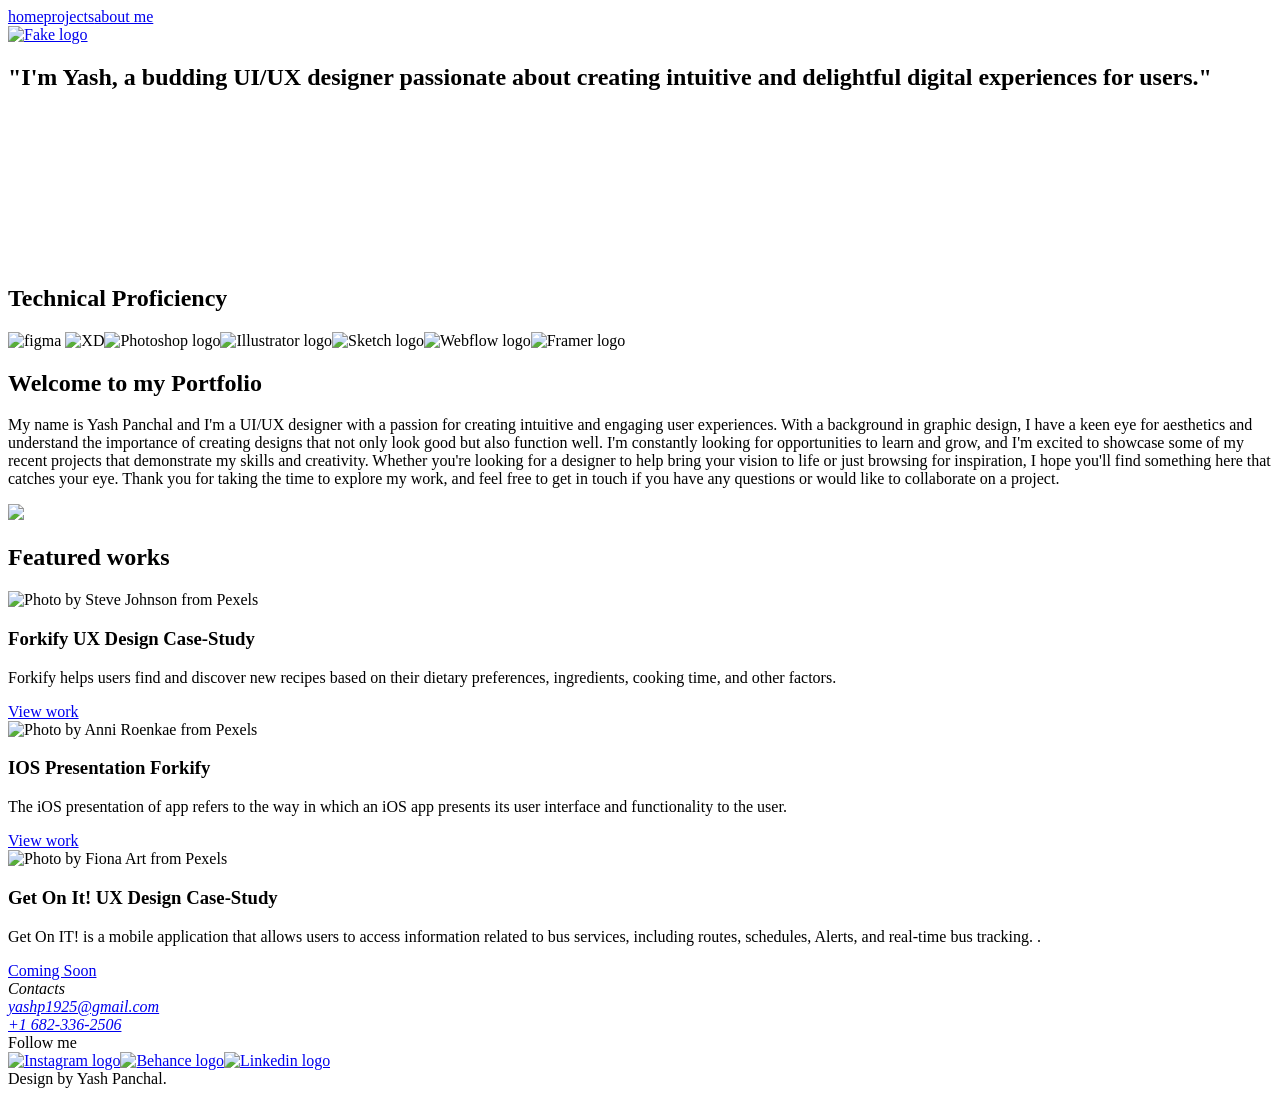
==== index.html @ 915ad36a "updated" ====
<!DOCTYPE html><html data-wf-domain="theartportfolio.webflow.io" data-wf-page="618cebcd965b60d55456a3b7" data-wf-site="618cebcd965b608bbe56a3b6"><head><meta charset="utf-8"/><title>Yash'sPortfolio</title><meta content="A beautiful portfolio to showcase your work." name="description"/><meta content="TheArtPortfolio" property="og:title"/><meta content="A beautiful portfolio to showcase your work." property="og:description"/><meta content="https://assets.website-files.com/618cebcd965b608bbe56a3b6/619002dc7dd18b59f3efe073_TheArtPortfolio%20Webclip%20icon.png" property="og:image"/><meta content="TheArtPortfolio" property="twitter:title"/><meta content="A beautiful portfolio to showcase your work." property="twitter:description"/><meta content="https://assets.website-files.com/618cebcd965b608bbe56a3b6/619002dc7dd18b59f3efe073_TheArtPortfolio%20Webclip%20icon.png" property="twitter:image"/><meta property="og:type" content="website"/><meta content="summary_large_image" name="twitter:card"/><meta content="width=device-width, initial-scale=1" name="viewport"/><meta content="Webflow" name="generator"/><link href="C:\Users\panch\OneDrive\Desktop\TheArtPortfolio_files\theartportfolio.webflow.ef1b4449d.min.css" rel="stylesheet" type="text/css"/><link href="C:\Users\panch\OneDrive\Desktop\TheArtPortfolio_files\css.css" rel="preconnect"/><link href="https://fonts.gstatic.com" rel="preconnect" crossorigin="anonymous"/><script src="C:\Users\panch\OneDrive\Desktop\TheArtPortfolio_files\webfont.js" type="text/javascript"></script><script type="text/javascript">WebFont.load({  google: {    families: ["Inter:regular,700,900"]  }});</script><!--[if lt IE 9]><script src="https://cdnjs.cloudflare.com/ajax/libs/html5shiv/3.7.3/html5shiv.min.js" type="text/javascript"></script><![endif]--><script type="text/javascript">!function(o,c){var n=c.documentElement,t=" w-mod-";n.className+=t+"js",("ontouchstart"in o||o.DocumentTouch&&c instanceof DocumentTouch)&&(n.className+=t+"touch")}(window,document);</script><link href="C:\Users\panch\OneDrive\Desktop\TheArtPortfolio_files\Frame 2.png" rel="shortcut icon" type="image/x-icon"/><link href="C:\Users\panch\OneDrive\Desktop\TheArtPortfolio_files\Frame 2.png" rel="apple-touch-icon"/><style>
/* Lock Scroll */
html.no-scroll {overflow: hidden;}
</style></head><body><div data-w-id="1401b658-1b00-3bcd-59b0-3ce8ba2105cc" class="page-curtain"></div><nav class="nav-menu"><div class="nav-menu__wrapper"><div class="container w-container"><div class="nav-menu__content-wrapper"><a href="/" aria-current="page" class="nav-link w-button w--current">home</a><a href="/projects" class="nav-link w-button">projects</a><a href="/about-me" class="nav-link w-button">about me</a></div></div></div></nav><div class="nav-bar"><div class="nav__wrapper"><div class="container w-container"><div class="nav__content-wrapper"><a href="#" class="brand-link w-inline-block w--current"><img src="C:\Users\panch\OneDrive\Desktop\TheArtPortfolio_files\Frame 2.png" loading="lazy" width="400" alt="Fake logo" class="logo-brand"/></a><div id="menu-button" data-w-id="d9b25657-4f6f-2210-8471-a319bb6406bb" class="nav__menu-button"><div class="menu-button__top-bar"></div><div class="menu-button__bottom-bar"></div></div></div></div></div></div><main class="main__wrapper"><div class="hero__section wf-section"><section class="section__content-wrapper section--hero"><div class="container w-container"><header class="header"><div class="hero__content-wrapper"><h1 class="hero__title">"I'm Yash, a budding UI/UX designer passionate about creating intuitive and delightful digital experiences for users."</h1> <div class="scroll-indicator" data-w-id="b0594fed-9af3-e13b-f8e6-6599a4c2f54c" data-animation-type="lottie" data-src="https://assets.website-files.com/618cebcd965b608bbe56a3b6/618d3b1bb4f0c67fd4f52a6d_lf30_ozbxk766.json" data-loop="1" data-direction="1" data-autoplay="1" data-is-ix2-target="0" data-renderer="svg" data-default-duration="5.166666666666667" data-duration="0"></div><div data-poster-url="https://assets.website-files.com/618cebcd965b608bbe56a3b6/618cf7a7ba6c6f49720b7fef_pexels-mart-production-7565824-poster-00001.jpg" data-video-urls="https://assets.website-files.com/618cebcd965b608bbe56a3b6/618cf7a7ba6c6f49720b7fef_pexels-mart-production-7565824-transcode.mp4,https://assets.website-files.com/618cebcd965b608bbe56a3b6/618cf7a7ba6c6f49720b7fef_pexels-mart-production-7565824-transcode.webm" data-autoplay="true" data-loop="true" data-wf-ignore="true" class="hero__background-video w-background-video w-background-video-atom"><video id="879c288c-c6fd-1bfb-d425-6b4ebc94e578-video" autoplay="" loop="" style="background-image:url(&quot;https://assets.website-files.com/618cebcd965b608bbe56a3b6/618cf7a7ba6c6f49720b7fef_pexels-mart-production-7565824-poster-00001.jpg&quot;)" muted="" playsinline="" data-wf-ignore="true" data-object-fit="cover"><source src="https://assets.website-files.com/618cebcd965b608bbe56a3b6/618cf7a7ba6c6f49720b7fef_pexels-mart-production-7565824-transcode.mp4" data-wf-ignore="true"/><source src="https://assets.website-files.com/618cebcd965b608bbe56a3b6/618cf7a7ba6c6f49720b7fef_pexels-mart-production-7565824-transcode.webm" data-wf-ignore="true"/></video></div></div></header></div></section></div><section class="social-proof__section wf-section"><section class="section__content-wrapper section--social-proof"><div class="container w-container"><div class="social-proof__content-wrapper"><h2 class="social-proof__title">Technical Proficiency</h2><div class="social-proof__logo-wrapper"><img src="C:\Users\panch\OneDrive\Desktop\TheArtPortfolio_files\figma.png" loading="lazy" width="463" sizes="(max-width: 767px) 13vw, (max-width: 991px) 18vw, 13vw" srcset="C:\Users\panch\OneDrive\Desktop\TheArtPortfolio_files\figma.png" alt="figma" class="logo" style="height: 120px;">
<img src="C:\Users\panch\OneDrive\Desktop\TheArtPortfolio_files\xd.png" loading="lazy" alt="XD" class="logo"style="height: 120px;"/><img src="C:\Users\panch\OneDrive\Desktop\TheArtPortfolio_files\photoshop.png" loading="lazy" width="389.5" alt="Photoshop logo" class="logo"style="height: 120px;"/><img src="C:\Users\panch\OneDrive\Desktop\TheArtPortfolio_files\illustrator.png" loading="lazy" width="389.5" alt="Illustrator logo" class="logo"style="height: 120px;"/><img src="C:\Users\panch\OneDrive\Desktop\TheArtPortfolio_files\sketch.png" loading="lazy" width="389.5" alt="Sketch logo" class="logo"style="height: 120px;"/><img src="C:\Users\panch\OneDrive\Desktop\TheArtPortfolio_files\webflow.png" loading="lazy" width="389.5" alt="Webflow logo" class="logo"style="height: 120px;"/><img src="C:\Users\panch\OneDrive\Desktop\TheArtPortfolio_files\framer.png" loading="lazy" width="389.5" alt="Framer logo" class="logo"style="height: 120px;"/>
</div></div></div></section></section><section class="call-to-action-section wf-section"><div class="section__content-wrapper section--call-to-action"><div class="container w-container"><div class="call-to-action__content-wrapper"><div class="call-to-action__copy-wrapper"><h2>Welcome to my Portfolio</h2><p>My name is Yash Panchal and I'm a UI/UX designer with a passion for creating intuitive and engaging user experiences. With a background in graphic design, I have a keen eye for aesthetics and understand the importance of creating designs that not only look good but also function well.

I'm constantly looking for opportunities to learn and grow, and I'm excited to showcase some of my recent projects that demonstrate my skills and creativity. Whether you're looking for a designer to help bring your vision to life or just browsing for inspiration, I hope you'll find something here that catches your eye.

Thank you for taking the time to explore my work, and feel free to get in touch if you have any questions or would like to collaborate on a project.</p></div><div class="social-proof__logo-wrapper"><img src="C:\Users\panch\OneDrive\Desktop\TheArtPortfolio_files\img.png" style="height: 420px;" style="width: 520px;"></div></div></section><section data-w-id="7fd76c13-0790-1ba3-6234-86ba5094bbb2" class="featured-works__section wf-section"><section class="section__content-wrapper section--featured-works"><div class="container w-container"><div class="horizontal-scroll-wrapper"><h2 class="featured-works-title">Featured works</h2><div class="camera"><div class="w-dyn-list"><div role="list" class="frame w-dyn-items"><div role="listitem" class="featured-work w-dyn-item"><img src="C:\Users\panch\OneDrive\Desktop\TheArtPortfolio_files\Frame 3.png" loading="lazy" alt="Photo by Steve Johnson from Pexels" sizes="(max-width: 991px) 100vw, 60vw" srcset="C:\Users\panch\OneDrive\Desktop\TheArtPortfolio_files\Frame 3.png 500w, C:\Users\panch\OneDrive\Desktop\TheArtPortfolio_files\Frame 3.png 1080w, C:\Users\panch\OneDrive\Desktop\TheArtPortfolio_files\Frame 3.png.jpeg 1600w, C:\Users\panch\OneDrive\Desktop\TheArtPortfolio_files\Frame 3.png 1920w" class="featured-work__image"/><div class="featured-work__details-wrapper"><h3 class="featured-work__title">Forkify UX Design Case-Study</h3><div class="featured-work__divider"></div><p>Forkify helps users find and discover new recipes based on their dietary preferences, ingredients, cooking time, and other factors.</p><a href="https://www.figma.com/proto/MnkgEik0ea7VRtmviLJwvg/Forkify-case-study?page-id=0%3A1&node-id=1%3A2&viewport=505%2C421%2C0.13&scaling=min-zoom&starting-point-node-id=1%3A2" class="featured-work__detail_button w-button">View work</a></div></div><div role="listitem" class="featured-work w-dyn-item"><img src="https://assets.website-files.com/618d21e9ccd927051686b682/61922802dc1f698496b4ec39_pexels-anni-roenkae-7120362.jpg" loading="lazy" alt="Photo by Anni Roenkae from Pexels" sizes="(max-width: 991px) 100vw, 60vw" srcset="C:\Users\panch\OneDrive\Desktop\TheArtPortfolio_files\ios.png 500w, C:\Users\panch\OneDrive\Desktop\TheArtPortfolio_files\ios.png 800w, C:\Users\panch\OneDrive\Desktop\TheArtPortfolio_files\ios.png 1080w, C:\Users\panch\OneDrive\Desktop\TheArtPortfolio_files\ios.png 1600w, C:\Users\panch\OneDrive\Desktop\TheArtPortfolio_files\ios.png 1920w" class="featured-work__image"/><div class="featured-work__details-wrapper"><h3 class="featured-work__title">IOS Presentation Forkify</h3><div class="featured-work__divider"></div><p>The iOS presentation of app refers to the way in which an iOS app presents its user interface and functionality to the user.</p><a href="https://www.figma.com/proto/fLQDCpJPX2QMbXo8KCm8za/IOS-Presentation-for-Forkify?page-id=0%3A1&node-id=37%3A329&viewport=4435%2C477%2C0.5&scaling=min-zoom" class="featured-work__detail_button w-button">View work</a></div></div><div role="listitem" class="featured-work w-dyn-item"><img src="https://assets.website-files.com/618d21e9ccd927051686b682/61922239767c351fc29b55db_pexels-fiona-art-5612229.jpg" loading="lazy" alt="Photo by Fiona Art from Pexels" sizes="(max-width: 991px) 100vw, 60vw" srcset="https://assets.website-files.com/618d21e9ccd927051686b682/61922239767c351fc29b55db_pexels-fiona-art-5612229-p-500.jpeg 500w, https://assets.website-files.com/618d21e9ccd927051686b682/61922239767c351fc29b55db_pexels-fiona-art-5612229-p-800.jpeg 800w, https://assets.website-files.com/618d21e9ccd927051686b682/61922239767c351fc29b55db_pexels-fiona-art-5612229-p-1600.jpeg 1600w, https://assets.website-files.com/618d21e9ccd927051686b682/61922239767c351fc29b55db_pexels-fiona-art-5612229.jpg 1920w" class="featured-work__image"/><div class="featured-work__details-wrapper"><h3 class="featured-work__title">Get On It! UX Design Case-Study</h3><div class="featured-work__divider"></div><p>Get On IT! is a mobile application that allows users to access information related to bus services, including routes, schedules, Alerts, and real-time bus tracking. .</p><a href="/works/kaleido-flowers-i" class="featured-work__detail_button w-button">Coming Soon</a></div></div></div></div></div></div></div></section></section><section class="footer-section wf-section"><div class="section__content-wrapper section--footer"><div class="container w-container"><div class="w-layout-grid footer__grid"><address id="w-node-a88da31b-a381-b006-047c-f8d84aeb04ef-c838e4c8"><div class="footer__title">Contacts</div><div><a href="mailto:hello@yourdomain.com?subject=A%20question%20for%20you" class="footer-link">yashp1925@gmail.com</a></div><div class="footer-link"><a href="#">+1 682-336-2506</a></div></address><div id="w-node-b2897876-efe8-0b73-3363-42b8e7b69640-c838e4c8"><div class="footer__title"></div><div><a href="#">  </a></div></div><div id="w-node-_270c7ab6-3a91-530c-9131-04f287083f16-c838e4c8"><div class="footer__title">Follow me</div><div class="footer__social-icons-wrapper"><a href="https://dribbble.com/yash1925" class="social-link w-inline-block"><img src="C:\Users\panch\OneDrive\Desktop\TheArtPortfolio_files\drib.png" loading="lazy" alt="Instagram logo" class="social-icon"/></a><a href="https://www.behance.net/yashpanchal6" class="social-link w-inline-block"><img src="https://assets.website-files.com/618cebcd965b608bbe56a3b6/618e99b392fc994b9c374eff_behance-icon-white.svg" loading="lazy" alt="Behance logo" class="social-icon"/></a><a href="https://www.linkedin.com/in/yash-panchal1925/" class="social-link w-inline-block"><img src="C:\Users\panch\OneDrive\Desktop\TheArtPortfolio_files\linkedin.png" loading="lazy" alt="Linkedin logo" class="social-icon"/></a></div></div><div id="w-node-a8c935ae-db24-6a46-3ee9-5015200c9fbf-c838e4c8" class="footer__divider"></div><div id="w-node-_6b0b84b6-f652-bb73-66da-82674fb76d16-c838e4c8"><div id="w-node-a02e9be4-fcc2-6158-d5aa-8837067e7f34-c838e4c8" class="text-block"></div></div><div id="w-node-_9c92b357-cd3c-c477-d199-98d9fa737a94-c838e4c8"><div class="footer__attribution-text">Design by Yash Panchal.</div></div></div></div></div></section><script src="jquery-3.5.1.min.dc5e7f18c8.js" type="text/javascript" ></script><script src="C:\Users\panch\OneDrive\Desktop\TheArtPortfolio_files\webflow.db2ec327b.js" type="text/javascript"></script><!--[if lte IE 9]><script src="//cdnjs.cloudflare.com/ajax/libs/placeholders/3.0.2/placeholders.min.js"></script><![endif]-->

</script></body></html>
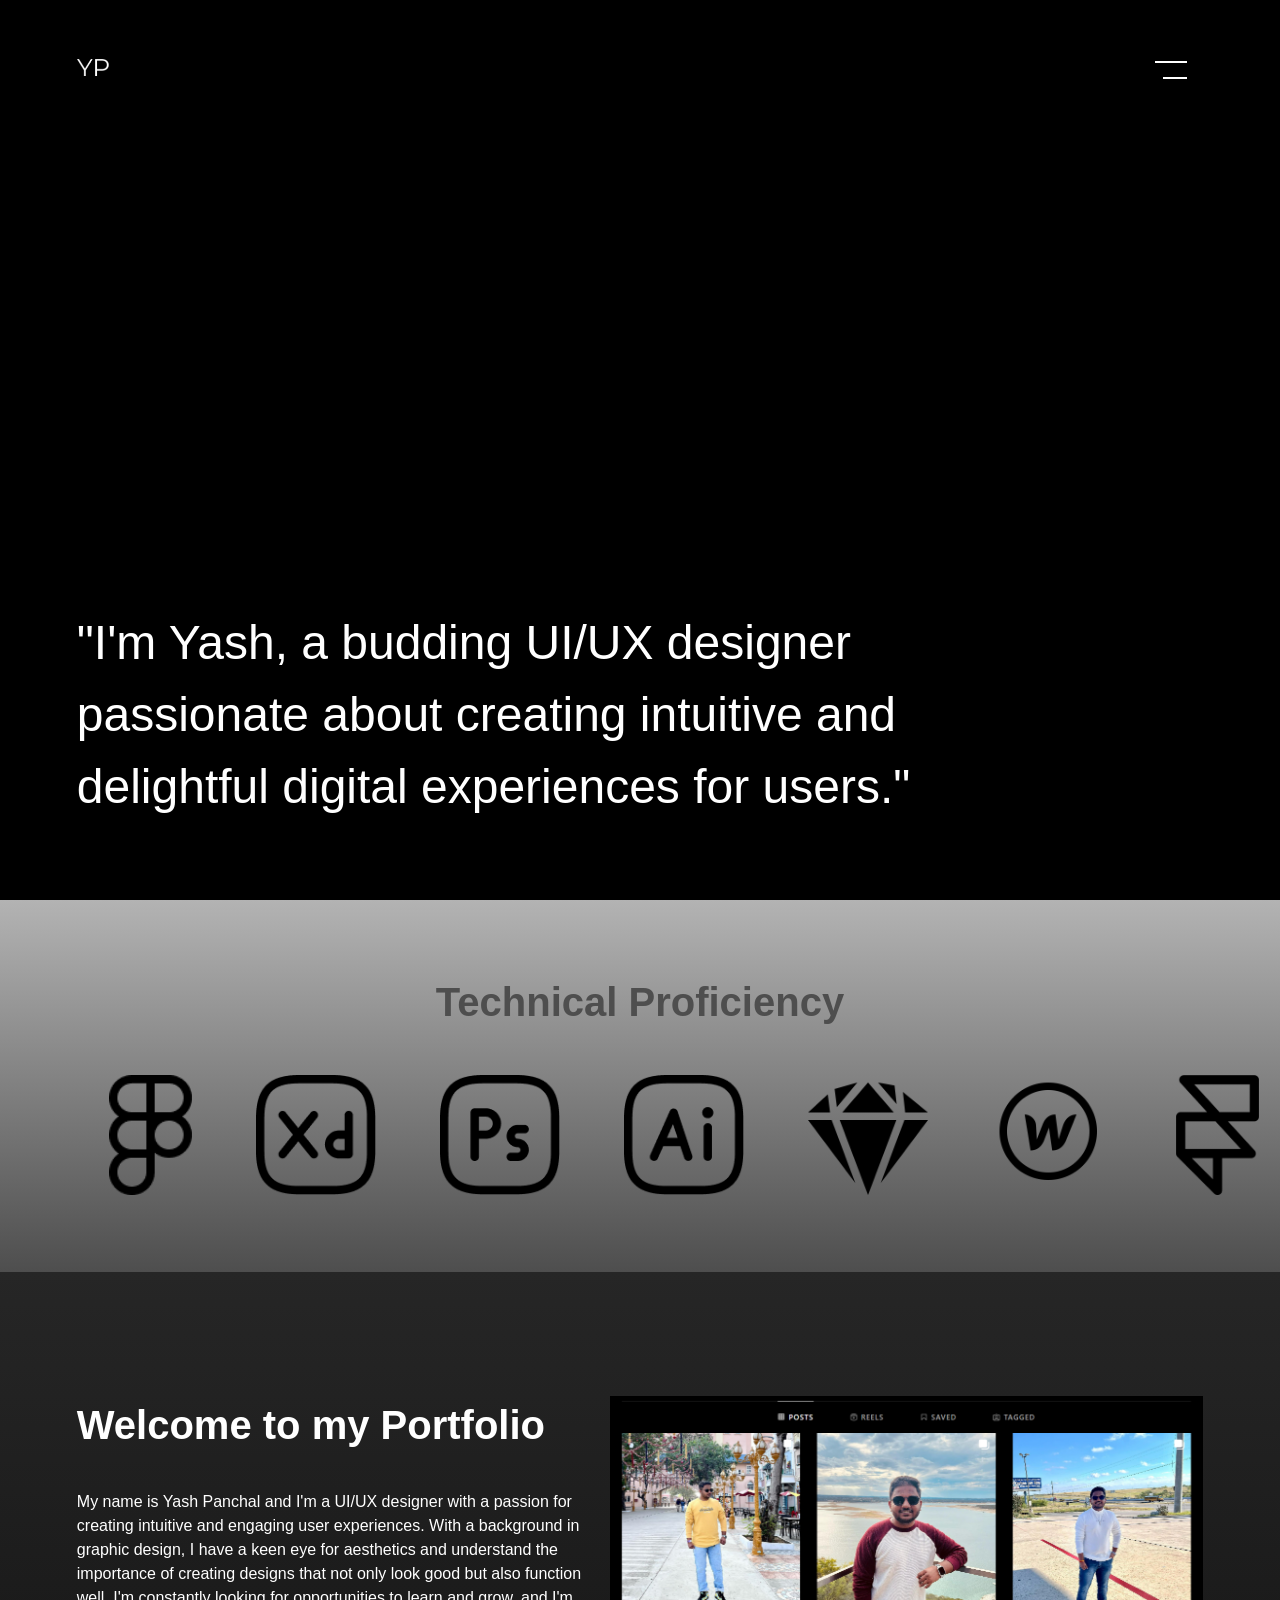
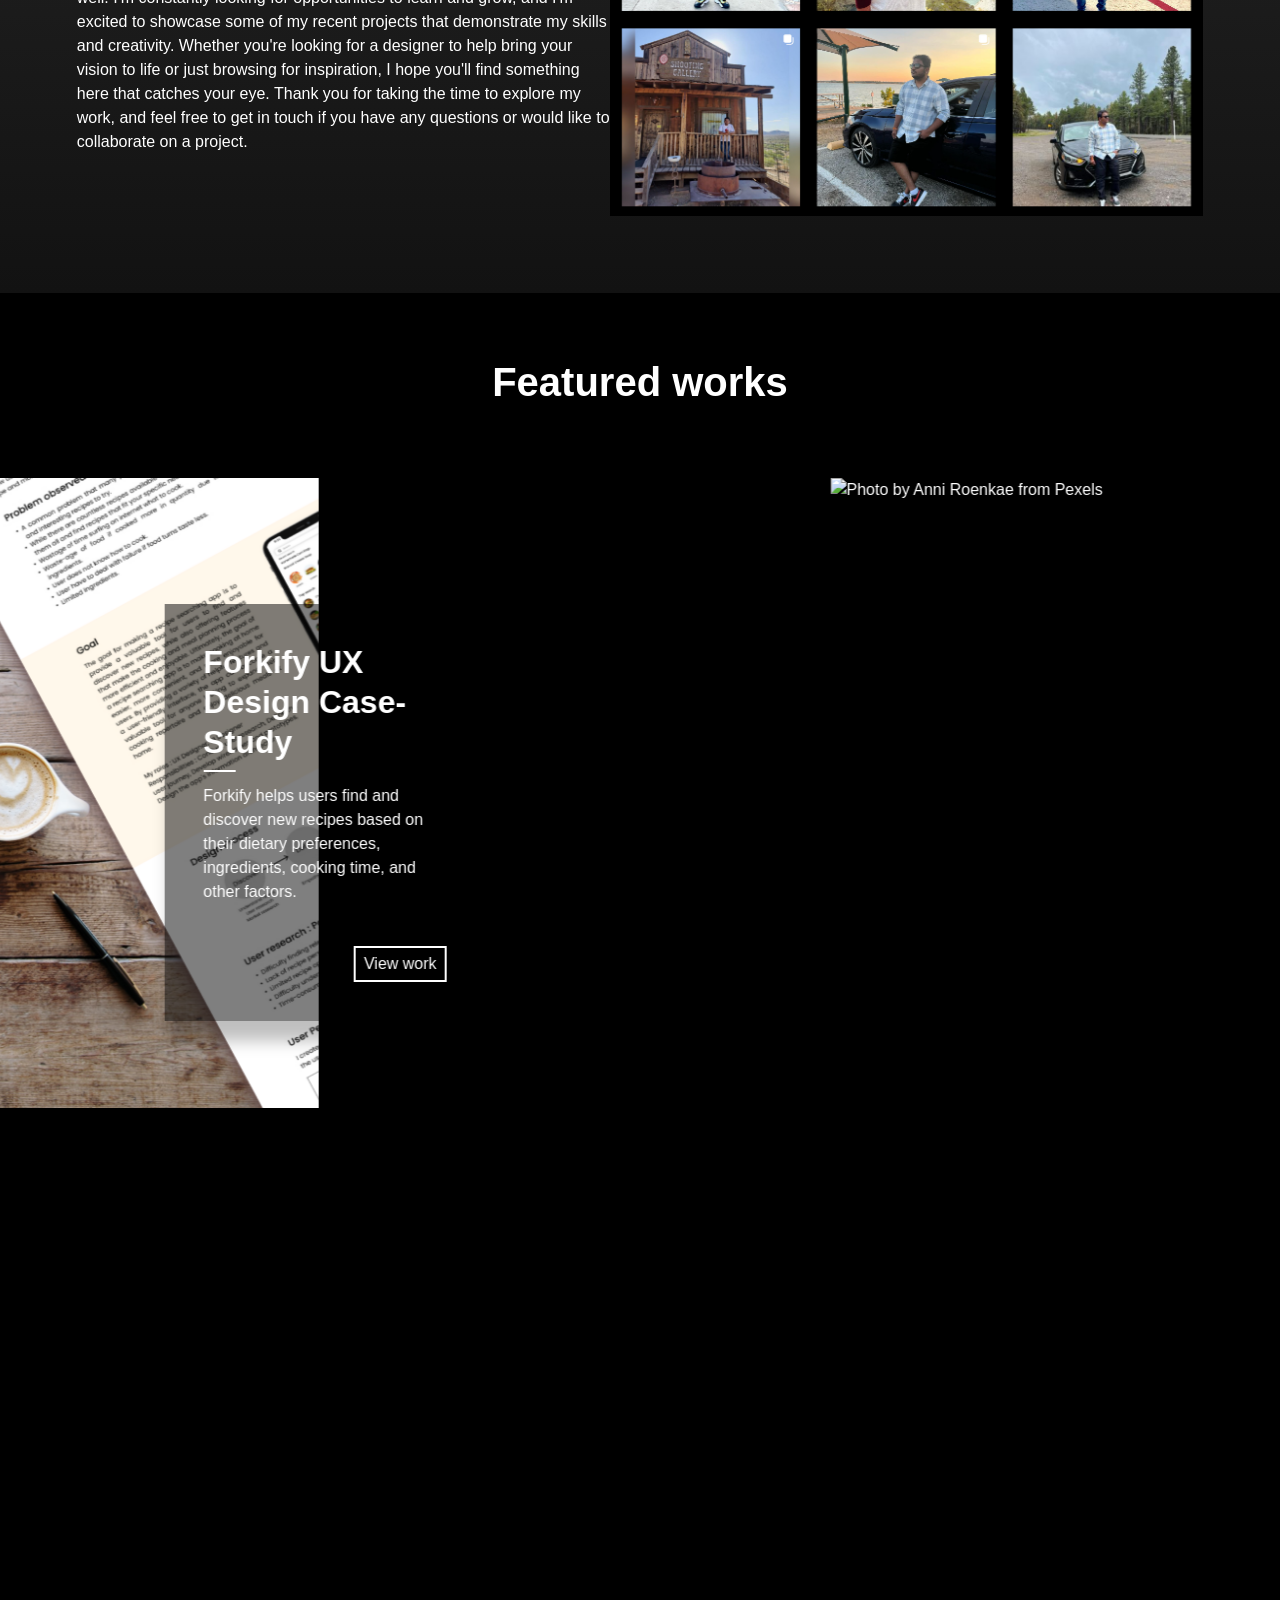
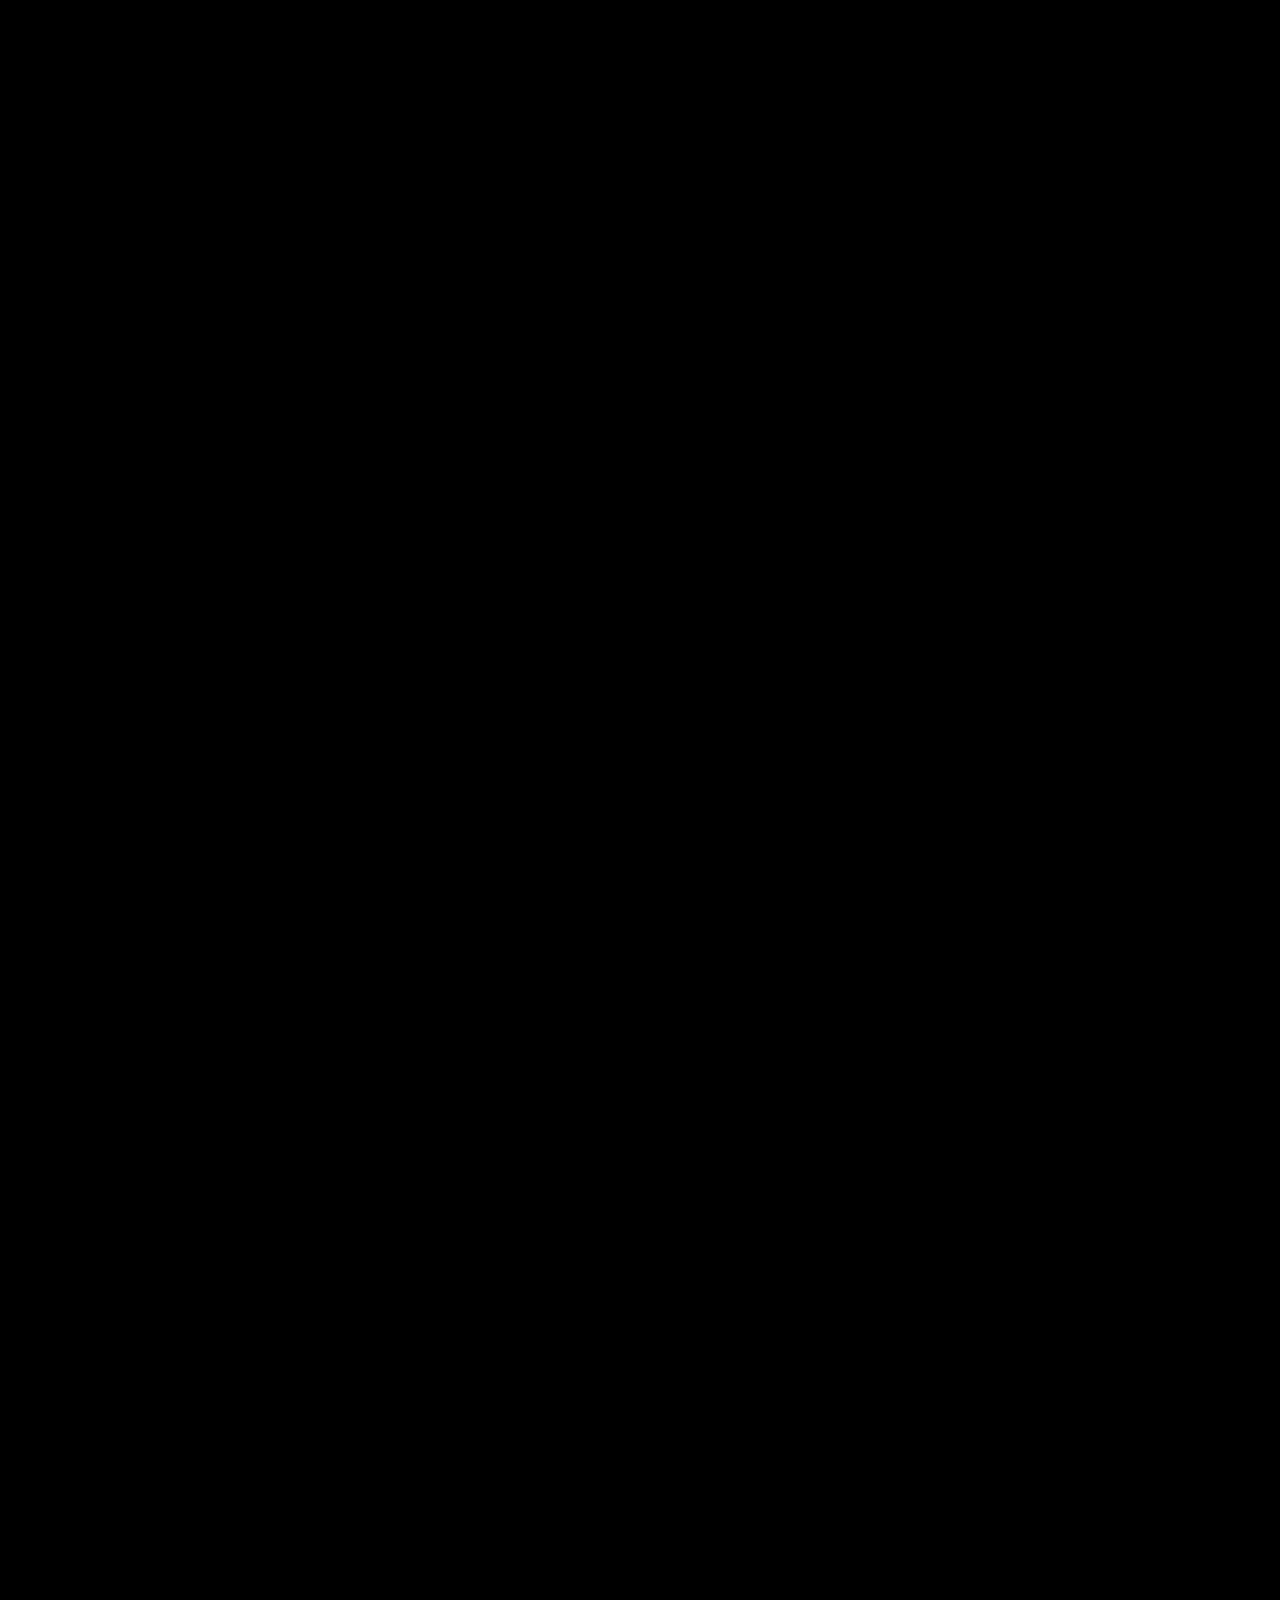
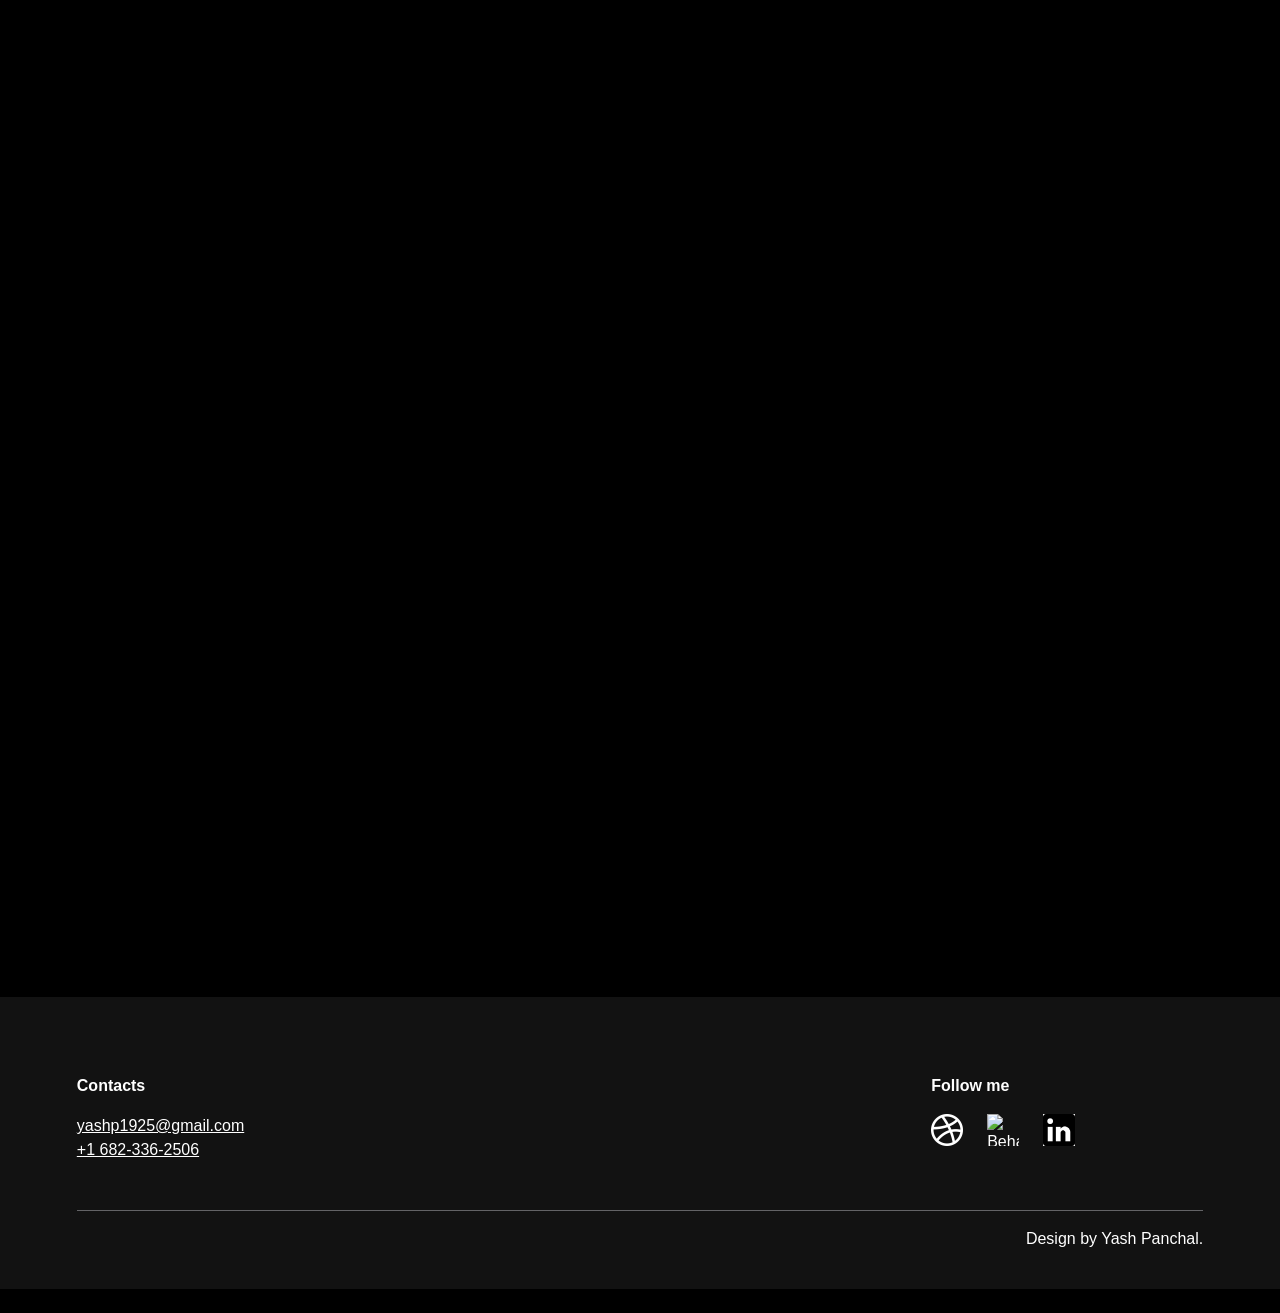
==== commit 28e35dce: "file update" ====
--- a/index.html
+++ b/index.html
@@ -2,16 +2,16 @@
 
 
 
-<!DOCTYPE html><html data-wf-domain="theartportfolio.webflow.io" data-wf-page="618cebcd965b60d55456a3b7" data-wf-site="618cebcd965b608bbe56a3b6"><head><meta charset="utf-8"/><title>Yash'sPortfolio</title><meta content="A beautiful portfolio to showcase your work." name="description"/><meta content="TheArtPortfolio" property="og:title"/><meta content="A beautiful portfolio to showcase your work." property="og:description"/><meta content="https://assets.website-files.com/618cebcd965b608bbe56a3b6/619002dc7dd18b59f3efe073_TheArtPortfolio%20Webclip%20icon.png" property="og:image"/><meta content="TheArtPortfolio" property="twitter:title"/><meta content="A beautiful portfolio to showcase your work." property="twitter:description"/><meta content="https://assets.website-files.com/618cebcd965b608bbe56a3b6/619002dc7dd18b59f3efe073_TheArtPortfolio%20Webclip%20icon.png" property="twitter:image"/><meta property="og:type" content="website"/><meta content="summary_large_image" name="twitter:card"/><meta content="width=device-width, initial-scale=1" name="viewport"/><meta content="Webflow" name="generator"/><link href="C:\Users\panch\OneDrive\Desktop\TheArtPortfolio_files\theartportfolio.webflow.ef1b4449d.min.css" rel="stylesheet" type="text/css"/><link href="C:\Users\panch\OneDrive\Desktop\TheArtPortfolio_files\css.css" rel="preconnect"/><link href="https://fonts.gstatic.com" rel="preconnect" crossorigin="anonymous"/><script src="C:\Users\panch\OneDrive\Desktop\TheArtPortfolio_files\webfont.js" type="text/javascript"></script><script type="text/javascript">WebFont.load({  google: {    families: ["Inter:regular,700,900"]  }});</script><!--[if lt IE 9]><script src="https://cdnjs.cloudflare.com/ajax/libs/html5shiv/3.7.3/html5shiv.min.js" type="text/javascript"></script><![endif]--><script type="text/javascript">!function(o,c){var n=c.documentElement,t=" w-mod-";n.className+=t+"js",("ontouchstart"in o||o.DocumentTouch&&c instanceof DocumentTouch)&&(n.className+=t+"touch")}(window,document);</script><link href="C:\Users\panch\OneDrive\Desktop\TheArtPortfolio_files\Frame 2.png" rel="shortcut icon" type="image/x-icon"/><link href="C:\Users\panch\OneDrive\Desktop\TheArtPortfolio_files\Frame 2.png" rel="apple-touch-icon"/><style>
+<!DOCTYPE html><html data-wf-domain="theartportfolio.webflow.io" data-wf-page="618cebcd965b60d55456a3b7" data-wf-site="618cebcd965b608bbe56a3b6"><head><meta charset="utf-8"/><title>Yash'sPortfolio</title><meta content="A beautiful portfolio to showcase your work." name="description"/><meta content="TheArtPortfolio" property="og:title"/><meta content="A beautiful portfolio to showcase your work." property="og:description"/><meta content="https://assets.website-files.com/618cebcd965b608bbe56a3b6/619002dc7dd18b59f3efe073_TheArtPortfolio%20Webclip%20icon.png" property="og:image"/><meta content="TheArtPortfolio" property="twitter:title"/><meta content="A beautiful portfolio to showcase your work." property="twitter:description"/><meta content="https://assets.website-files.com/618cebcd965b608bbe56a3b6/619002dc7dd18b59f3efe073_TheArtPortfolio%20Webclip%20icon.png" property="twitter:image"/><meta property="og:type" content="website"/><meta content="summary_large_image" name="twitter:card"/><meta content="width=device-width, initial-scale=1" name="viewport"/><meta content="Webflow" name="generator"/><link href="theartportfolio.webflow.ef1b4449d.min.css" rel="stylesheet" type="text/css"/><link href="css.css" rel="preconnect"/><link href="https://fonts.gstatic.com" rel="preconnect" crossorigin="anonymous"/><script src="webfont.js" type="text/javascript"></script><script type="text/javascript">WebFont.load({  google: {    families: ["Inter:regular,700,900"]  }});</script><!--[if lt IE 9]><script src="https://cdnjs.cloudflare.com/ajax/libs/html5shiv/3.7.3/html5shiv.min.js" type="text/javascript"></script><![endif]--><script type="text/javascript">!function(o,c){var n=c.documentElement,t=" w-mod-";n.className+=t+"js",("ontouchstart"in o||o.DocumentTouch&&c instanceof DocumentTouch)&&(n.className+=t+"touch")}(window,document);</script><link href="New folder\Frame 2.png" rel="shortcut icon" type="image/x-icon"/><link href="New folder\Frame 2.png" rel="apple-touch-icon"/><style>
 /* Lock Scroll */
 html.no-scroll {overflow: hidden;}
-</style></head><body><div data-w-id="1401b658-1b00-3bcd-59b0-3ce8ba2105cc" class="page-curtain"></div><nav class="nav-menu"><div class="nav-menu__wrapper"><div class="container w-container"><div class="nav-menu__content-wrapper"><a href="/" aria-current="page" class="nav-link w-button w--current">home</a><a href="/projects" class="nav-link w-button">projects</a><a href="/about-me" class="nav-link w-button">about me</a></div></div></div></nav><div class="nav-bar"><div class="nav__wrapper"><div class="container w-container"><div class="nav__content-wrapper"><a href="#" class="brand-link w-inline-block w--current"><img src="C:\Users\panch\OneDrive\Desktop\TheArtPortfolio_files\Frame 2.png" loading="lazy" width="400" alt="Fake logo" class="logo-brand"/></a><div id="menu-button" data-w-id="d9b25657-4f6f-2210-8471-a319bb6406bb" class="nav__menu-button"><div class="menu-button__top-bar"></div><div class="menu-button__bottom-bar"></div></div></div></div></div></div><main class="main__wrapper"><div class="hero__section wf-section"><section class="section__content-wrapper section--hero"><div class="container w-container"><header class="header"><div class="hero__content-wrapper"><h1 class="hero__title">"I'm Yash, a budding UI/UX designer passionate about creating intuitive and delightful digital experiences for users."</h1> <div class="scroll-indicator" data-w-id="b0594fed-9af3-e13b-f8e6-6599a4c2f54c" data-animation-type="lottie" data-src="https://assets.website-files.com/618cebcd965b608bbe56a3b6/618d3b1bb4f0c67fd4f52a6d_lf30_ozbxk766.json" data-loop="1" data-direction="1" data-autoplay="1" data-is-ix2-target="0" data-renderer="svg" data-default-duration="5.166666666666667" data-duration="0"></div><div data-poster-url="https://assets.website-files.com/618cebcd965b608bbe56a3b6/618cf7a7ba6c6f49720b7fef_pexels-mart-production-7565824-poster-00001.jpg" data-video-urls="https://assets.website-files.com/618cebcd965b608bbe56a3b6/618cf7a7ba6c6f49720b7fef_pexels-mart-production-7565824-transcode.mp4,https://assets.website-files.com/618cebcd965b608bbe56a3b6/618cf7a7ba6c6f49720b7fef_pexels-mart-production-7565824-transcode.webm" data-autoplay="true" data-loop="true" data-wf-ignore="true" class="hero__background-video w-background-video w-background-video-atom"><video id="879c288c-c6fd-1bfb-d425-6b4ebc94e578-video" autoplay="" loop="" style="background-image:url(&quot;https://assets.website-files.com/618cebcd965b608bbe56a3b6/618cf7a7ba6c6f49720b7fef_pexels-mart-production-7565824-poster-00001.jpg&quot;)" muted="" playsinline="" data-wf-ignore="true" data-object-fit="cover"><source src="https://assets.website-files.com/618cebcd965b608bbe56a3b6/618cf7a7ba6c6f49720b7fef_pexels-mart-production-7565824-transcode.mp4" data-wf-ignore="true"/><source src="https://assets.website-files.com/618cebcd965b608bbe56a3b6/618cf7a7ba6c6f49720b7fef_pexels-mart-production-7565824-transcode.webm" data-wf-ignore="true"/></video></div></div></header></div></section></div><section class="social-proof__section wf-section"><section class="section__content-wrapper section--social-proof"><div class="container w-container"><div class="social-proof__content-wrapper"><h2 class="social-proof__title">Technical Proficiency</h2><div class="social-proof__logo-wrapper"><img src="C:\Users\panch\OneDrive\Desktop\TheArtPortfolio_files\figma.png" loading="lazy" width="463" sizes="(max-width: 767px) 13vw, (max-width: 991px) 18vw, 13vw" srcset="C:\Users\panch\OneDrive\Desktop\TheArtPortfolio_files\figma.png" alt="figma" class="logo" style="height: 120px;">
-<img src="C:\Users\panch\OneDrive\Desktop\TheArtPortfolio_files\xd.png" loading="lazy" alt="XD" class="logo"style="height: 120px;"/><img src="C:\Users\panch\OneDrive\Desktop\TheArtPortfolio_files\photoshop.png" loading="lazy" width="389.5" alt="Photoshop logo" class="logo"style="height: 120px;"/><img src="C:\Users\panch\OneDrive\Desktop\TheArtPortfolio_files\illustrator.png" loading="lazy" width="389.5" alt="Illustrator logo" class="logo"style="height: 120px;"/><img src="C:\Users\panch\OneDrive\Desktop\TheArtPortfolio_files\sketch.png" loading="lazy" width="389.5" alt="Sketch logo" class="logo"style="height: 120px;"/><img src="C:\Users\panch\OneDrive\Desktop\TheArtPortfolio_files\webflow.png" loading="lazy" width="389.5" alt="Webflow logo" class="logo"style="height: 120px;"/><img src="C:\Users\panch\OneDrive\Desktop\TheArtPortfolio_files\framer.png" loading="lazy" width="389.5" alt="Framer logo" class="logo"style="height: 120px;"/>
+</style></head><body><div data-w-id="1401b658-1b00-3bcd-59b0-3ce8ba2105cc" class="page-curtain"></div><nav class="nav-menu"><div class="nav-menu__wrapper"><div class="container w-container"><div class="nav-menu__content-wrapper"><a href="/" aria-current="page" class="nav-link w-button w--current">home</a><a href="/projects" class="nav-link w-button">projects</a><a href="/about-me" class="nav-link w-button">about me</a></div></div></div></nav><div class="nav-bar"><div class="nav__wrapper"><div class="container w-container"><div class="nav__content-wrapper"><a href="#" class="brand-link w-inline-block w--current"><img src="New folder\Frame 2.png" loading="lazy" width="400" alt="Fake logo" class="logo-brand"/></a><div id="menu-button" data-w-id="d9b25657-4f6f-2210-8471-a319bb6406bb" class="nav__menu-button"><div class="menu-button__top-bar"></div><div class="menu-button__bottom-bar"></div></div></div></div></div></div><main class="main__wrapper"><div class="hero__section wf-section"><section class="section__content-wrapper section--hero"><div class="container w-container"><header class="header"><div class="hero__content-wrapper"><h1 class="hero__title">"I'm Yash, a budding UI/UX designer passionate about creating intuitive and delightful digital experiences for users."</h1> <div class="scroll-indicator" data-w-id="b0594fed-9af3-e13b-f8e6-6599a4c2f54c" data-animation-type="lottie" data-src="https://assets.website-files.com/618cebcd965b608bbe56a3b6/618d3b1bb4f0c67fd4f52a6d_lf30_ozbxk766.json" data-loop="1" data-direction="1" data-autoplay="1" data-is-ix2-target="0" data-renderer="svg" data-default-duration="5.166666666666667" data-duration="0"></div><div data-poster-url="https://assets.website-files.com/618cebcd965b608bbe56a3b6/618cf7a7ba6c6f49720b7fef_pexels-mart-production-7565824-poster-00001.jpg" data-video-urls="https://assets.website-files.com/618cebcd965b608bbe56a3b6/618cf7a7ba6c6f49720b7fef_pexels-mart-production-7565824-transcode.mp4,https://assets.website-files.com/618cebcd965b608bbe56a3b6/618cf7a7ba6c6f49720b7fef_pexels-mart-production-7565824-transcode.webm" data-autoplay="true" data-loop="true" data-wf-ignore="true" class="hero__background-video w-background-video w-background-video-atom"><video id="879c288c-c6fd-1bfb-d425-6b4ebc94e578-video" autoplay="" loop="" style="background-image:url(&quot;https://assets.website-files.com/618cebcd965b608bbe56a3b6/618cf7a7ba6c6f49720b7fef_pexels-mart-production-7565824-poster-00001.jpg&quot;)" muted="" playsinline="" data-wf-ignore="true" data-object-fit="cover"><source src="https://assets.website-files.com/618cebcd965b608bbe56a3b6/618cf7a7ba6c6f49720b7fef_pexels-mart-production-7565824-transcode.mp4" data-wf-ignore="true"/><source src="https://assets.website-files.com/618cebcd965b608bbe56a3b6/618cf7a7ba6c6f49720b7fef_pexels-mart-production-7565824-transcode.webm" data-wf-ignore="true"/></video></div></div></header></div></section></div><section class="social-proof__section wf-section"><section class="section__content-wrapper section--social-proof"><div class="container w-container"><div class="social-proof__content-wrapper"><h2 class="social-proof__title">Technical Proficiency</h2><div class="social-proof__logo-wrapper"><img src="New folder\figma.png" loading="lazy" width="463" sizes="(max-width: 767px) 13vw, (max-width: 991px) 18vw, 13vw" srcset="New folder\figma.png" alt="figma" class="logo" style="height: 120px;">
+<img src="New folder\xd.png" loading="lazy" alt="XD" class="logo"style="height: 120px;"/><img src="New folder\photoshop.png" loading="lazy" width="389.5" alt="Photoshop logo" class="logo"style="height: 120px;"/><img src="New folder\illustrator.png" loading="lazy" width="389.5" alt="Illustrator logo" class="logo"style="height: 120px;"/><img src="New folder\sketch.png" loading="lazy" width="389.5" alt="Sketch logo" class="logo"style="height: 120px;"/><img src="New folder\webflow.png" loading="lazy" width="389.5" alt="Webflow logo" class="logo"style="height: 120px;"/><img src="New folder\framer.png" loading="lazy" width="389.5" alt="Framer logo" class="logo"style="height: 120px;"/>
 </div></div></div></section></section><section class="call-to-action-section wf-section"><div class="section__content-wrapper section--call-to-action"><div class="container w-container"><div class="call-to-action__content-wrapper"><div class="call-to-action__copy-wrapper"><h2>Welcome to my Portfolio</h2><p>My name is Yash Panchal and I'm a UI/UX designer with a passion for creating intuitive and engaging user experiences. With a background in graphic design, I have a keen eye for aesthetics and understand the importance of creating designs that not only look good but also function well.
 
 I'm constantly looking for opportunities to learn and grow, and I'm excited to showcase some of my recent projects that demonstrate my skills and creativity. Whether you're looking for a designer to help bring your vision to life or just browsing for inspiration, I hope you'll find something here that catches your eye.
 
-Thank you for taking the time to explore my work, and feel free to get in touch if you have any questions or would like to collaborate on a project.</p></div><div class="social-proof__logo-wrapper"><img src="C:\Users\panch\OneDrive\Desktop\TheArtPortfolio_files\img.png" style="height: 420px;" style="width: 520px;"></div></div></section><section data-w-id="7fd76c13-0790-1ba3-6234-86ba5094bbb2" class="featured-works__section wf-section"><section class="section__content-wrapper section--featured-works"><div class="container w-container"><div class="horizontal-scroll-wrapper"><h2 class="featured-works-title">Featured works</h2><div class="camera"><div class="w-dyn-list"><div role="list" class="frame w-dyn-items"><div role="listitem" class="featured-work w-dyn-item"><img src="C:\Users\panch\OneDrive\Desktop\TheArtPortfolio_files\Frame 3.png" loading="lazy" alt="Photo by Steve Johnson from Pexels" sizes="(max-width: 991px) 100vw, 60vw" srcset="C:\Users\panch\OneDrive\Desktop\TheArtPortfolio_files\Frame 3.png 500w, C:\Users\panch\OneDrive\Desktop\TheArtPortfolio_files\Frame 3.png 1080w, C:\Users\panch\OneDrive\Desktop\TheArtPortfolio_files\Frame 3.png.jpeg 1600w, C:\Users\panch\OneDrive\Desktop\TheArtPortfolio_files\Frame 3.png 1920w" class="featured-work__image"/><div class="featured-work__details-wrapper"><h3 class="featured-work__title">Forkify UX Design Case-Study</h3><div class="featured-work__divider"></div><p>Forkify helps users find and discover new recipes based on their dietary preferences, ingredients, cooking time, and other factors.</p><a href="https://www.figma.com/proto/MnkgEik0ea7VRtmviLJwvg/Forkify-case-study?page-id=0%3A1&node-id=1%3A2&viewport=505%2C421%2C0.13&scaling=min-zoom&starting-point-node-id=1%3A2" class="featured-work__detail_button w-button">View work</a></div></div><div role="listitem" class="featured-work w-dyn-item"><img src="https://assets.website-files.com/618d21e9ccd927051686b682/61922802dc1f698496b4ec39_pexels-anni-roenkae-7120362.jpg" loading="lazy" alt="Photo by Anni Roenkae from Pexels" sizes="(max-width: 991px) 100vw, 60vw" srcset="C:\Users\panch\OneDrive\Desktop\TheArtPortfolio_files\ios.png 500w, C:\Users\panch\OneDrive\Desktop\TheArtPortfolio_files\ios.png 800w, C:\Users\panch\OneDrive\Desktop\TheArtPortfolio_files\ios.png 1080w, C:\Users\panch\OneDrive\Desktop\TheArtPortfolio_files\ios.png 1600w, C:\Users\panch\OneDrive\Desktop\TheArtPortfolio_files\ios.png 1920w" class="featured-work__image"/><div class="featured-work__details-wrapper"><h3 class="featured-work__title">IOS Presentation Forkify</h3><div class="featured-work__divider"></div><p>The iOS presentation of app refers to the way in which an iOS app presents its user interface and functionality to the user.</p><a href="https://www.figma.com/proto/fLQDCpJPX2QMbXo8KCm8za/IOS-Presentation-for-Forkify?page-id=0%3A1&node-id=37%3A329&viewport=4435%2C477%2C0.5&scaling=min-zoom" class="featured-work__detail_button w-button">View work</a></div></div><div role="listitem" class="featured-work w-dyn-item"><img src="https://assets.website-files.com/618d21e9ccd927051686b682/61922239767c351fc29b55db_pexels-fiona-art-5612229.jpg" loading="lazy" alt="Photo by Fiona Art from Pexels" sizes="(max-width: 991px) 100vw, 60vw" srcset="https://assets.website-files.com/618d21e9ccd927051686b682/61922239767c351fc29b55db_pexels-fiona-art-5612229-p-500.jpeg 500w, https://assets.website-files.com/618d21e9ccd927051686b682/61922239767c351fc29b55db_pexels-fiona-art-5612229-p-800.jpeg 800w, https://assets.website-files.com/618d21e9ccd927051686b682/61922239767c351fc29b55db_pexels-fiona-art-5612229-p-1600.jpeg 1600w, https://assets.website-files.com/618d21e9ccd927051686b682/61922239767c351fc29b55db_pexels-fiona-art-5612229.jpg 1920w" class="featured-work__image"/><div class="featured-work__details-wrapper"><h3 class="featured-work__title">Get On It! UX Design Case-Study</h3><div class="featured-work__divider"></div><p>Get On IT! is a mobile application that allows users to access information related to bus services, including routes, schedules, Alerts, and real-time bus tracking. .</p><a href="/works/kaleido-flowers-i" class="featured-work__detail_button w-button">Coming Soon</a></div></div></div></div></div></div></div></section></section><section class="footer-section wf-section"><div class="section__content-wrapper section--footer"><div class="container w-container"><div class="w-layout-grid footer__grid"><address id="w-node-a88da31b-a381-b006-047c-f8d84aeb04ef-c838e4c8"><div class="footer__title">Contacts</div><div><a href="mailto:hello@yourdomain.com?subject=A%20question%20for%20you" class="footer-link">yashp1925@gmail.com</a></div><div class="footer-link"><a href="#">+1 682-336-2506</a></div></address><div id="w-node-b2897876-efe8-0b73-3363-42b8e7b69640-c838e4c8"><div class="footer__title"></div><div><a href="#">  </a></div></div><div id="w-node-_270c7ab6-3a91-530c-9131-04f287083f16-c838e4c8"><div class="footer__title">Follow me</div><div class="footer__social-icons-wrapper"><a href="https://dribbble.com/yash1925" class="social-link w-inline-block"><img src="C:\Users\panch\OneDrive\Desktop\TheArtPortfolio_files\drib.png" loading="lazy" alt="Instagram logo" class="social-icon"/></a><a href="https://www.behance.net/yashpanchal6" class="social-link w-inline-block"><img src="https://assets.website-files.com/618cebcd965b608bbe56a3b6/618e99b392fc994b9c374eff_behance-icon-white.svg" loading="lazy" alt="Behance logo" class="social-icon"/></a><a href="https://www.linkedin.com/in/yash-panchal1925/" class="social-link w-inline-block"><img src="C:\Users\panch\OneDrive\Desktop\TheArtPortfolio_files\linkedin.png" loading="lazy" alt="Linkedin logo" class="social-icon"/></a></div></div><div id="w-node-a8c935ae-db24-6a46-3ee9-5015200c9fbf-c838e4c8" class="footer__divider"></div><div id="w-node-_6b0b84b6-f652-bb73-66da-82674fb76d16-c838e4c8"><div id="w-node-a02e9be4-fcc2-6158-d5aa-8837067e7f34-c838e4c8" class="text-block"></div></div><div id="w-node-_9c92b357-cd3c-c477-d199-98d9fa737a94-c838e4c8"><div class="footer__attribution-text">Design by Yash Panchal.</div></div></div></div></div></section><script src="jquery-3.5.1.min.dc5e7f18c8.js" type="text/javascript" ></script><script src="C:\Users\panch\OneDrive\Desktop\TheArtPortfolio_files\webflow.db2ec327b.js" type="text/javascript"></script><!--[if lte IE 9]><script src="//cdnjs.cloudflare.com/ajax/libs/placeholders/3.0.2/placeholders.min.js"></script><![endif]-->
+Thank you for taking the time to explore my work, and feel free to get in touch if you have any questions or would like to collaborate on a project.</p></div><div class="social-proof__logo-wrapper"><img src="New folder\img.png" style="height: 420px;" style="width: 520px;"></div></div></section><section data-w-id="7fd76c13-0790-1ba3-6234-86ba5094bbb2" class="featured-works__section wf-section"><section class="section__content-wrapper section--featured-works"><div class="container w-container"><div class="horizontal-scroll-wrapper"><h2 class="featured-works-title">Featured works</h2><div class="camera"><div class="w-dyn-list"><div role="list" class="frame w-dyn-items"><div role="listitem" class="featured-work w-dyn-item"><img src="New folder\Frame 3.png" loading="lazy" alt="Photo by Steve Johnson from Pexels" sizes="(max-width: 991px) 100vw, 60vw" srcset="New folder\Frame 3.png 500w, New folder\Frame 3.png 1080w, New folder\Frame 3.png.jpeg 1600w, New folder\Frame 3.png 1920w" class="featured-work__image"/><div class="featured-work__details-wrapper"><h3 class="featured-work__title">Forkify UX Design Case-Study</h3><div class="featured-work__divider"></div><p>Forkify helps users find and discover new recipes based on their dietary preferences, ingredients, cooking time, and other factors.</p><a href="https://www.figma.com/proto/MnkgEik0ea7VRtmviLJwvg/Forkify-case-study?page-id=0%3A1&node-id=1%3A2&viewport=505%2C421%2C0.13&scaling=min-zoom&starting-point-node-id=1%3A2" class="featured-work__detail_button w-button">View work</a></div></div><div role="listitem" class="featured-work w-dyn-item"><img src="https://assets.website-files.com/618d21e9ccd927051686b682/61922802dc1f698496b4ec39_pexels-anni-roenkae-7120362.jpg" loading="lazy" alt="Photo by Anni Roenkae from Pexels" sizes="(max-width: 991px) 100vw, 60vw" srcset="New folder\ios.png 500w, New folder\ios.png 800w, New folder\ios.png 1080w, New folder\ios.png 1600w, New folder\ios.png 1920w" class="featured-work__image"/><div class="featured-work__details-wrapper"><h3 class="featured-work__title">IOS Presentation Forkify</h3><div class="featured-work__divider"></div><p>The iOS presentation of app refers to the way in which an iOS app presents its user interface and functionality to the user.</p><a href="https://www.figma.com/proto/fLQDCpJPX2QMbXo8KCm8za/IOS-Presentation-for-Forkify?page-id=0%3A1&node-id=37%3A329&viewport=4435%2C477%2C0.5&scaling=min-zoom" class="featured-work__detail_button w-button">View work</a></div></div><div role="listitem" class="featured-work w-dyn-item"><img src="https://assets.website-files.com/618d21e9ccd927051686b682/61922239767c351fc29b55db_pexels-fiona-art-5612229.jpg" loading="lazy" alt="Photo by Fiona Art from Pexels" sizes="(max-width: 991px) 100vw, 60vw" srcset="https://assets.website-files.com/618d21e9ccd927051686b682/61922239767c351fc29b55db_pexels-fiona-art-5612229-p-500.jpeg 500w, https://assets.website-files.com/618d21e9ccd927051686b682/61922239767c351fc29b55db_pexels-fiona-art-5612229-p-800.jpeg 800w, https://assets.website-files.com/618d21e9ccd927051686b682/61922239767c351fc29b55db_pexels-fiona-art-5612229-p-1600.jpeg 1600w, https://assets.website-files.com/618d21e9ccd927051686b682/61922239767c351fc29b55db_pexels-fiona-art-5612229.jpg 1920w" class="featured-work__image"/><div class="featured-work__details-wrapper"><h3 class="featured-work__title">Get On It! UX Design Case-Study</h3><div class="featured-work__divider"></div><p>Get On IT! is a mobile application that allows users to access information related to bus services, including routes, schedules, Alerts, and real-time bus tracking. .</p><a href="/works/kaleido-flowers-i" class="featured-work__detail_button w-button">Coming Soon</a></div></div></div></div></div></div></div></section></section><section class="footer-section wf-section"><div class="section__content-wrapper section--footer"><div class="container w-container"><div class="w-layout-grid footer__grid"><address id="w-node-a88da31b-a381-b006-047c-f8d84aeb04ef-c838e4c8"><div class="footer__title">Contacts</div><div><a href="mailto:hello@yourdomain.com?subject=A%20question%20for%20you" class="footer-link">yashp1925@gmail.com</a></div><div class="footer-link"><a href="#">+1 682-336-2506</a></div></address><div id="w-node-b2897876-efe8-0b73-3363-42b8e7b69640-c838e4c8"><div class="footer__title"></div><div><a href="#">  </a></div></div><div id="w-node-_270c7ab6-3a91-530c-9131-04f287083f16-c838e4c8"><div class="footer__title">Follow me</div><div class="footer__social-icons-wrapper"><a href="https://dribbble.com/yash1925" class="social-link w-inline-block"><img src="New folder\drib.png" loading="lazy" alt="Instagram logo" class="social-icon"/></a><a href="https://www.behance.net/yashpanchal6" class="social-link w-inline-block"><img src="https://assets.website-files.com/618cebcd965b608bbe56a3b6/618e99b392fc994b9c374eff_behance-icon-white.svg" loading="lazy" alt="Behance logo" class="social-icon"/></a><a href="https://www.linkedin.com/in/yash-panchal1925/" class="social-link w-inline-block"><img src="New folder\linkedin.png" loading="lazy" alt="Linkedin logo" class="social-icon"/></a></div></div><div id="w-node-a8c935ae-db24-6a46-3ee9-5015200c9fbf-c838e4c8" class="footer__divider"></div><div id="w-node-_6b0b84b6-f652-bb73-66da-82674fb76d16-c838e4c8"><div id="w-node-a02e9be4-fcc2-6158-d5aa-8837067e7f34-c838e4c8" class="text-block"></div></div><div id="w-node-_9c92b357-cd3c-c477-d199-98d9fa737a94-c838e4c8"><div class="footer__attribution-text">Design by Yash Panchal.</div></div></div></div></div></section><script src="jquery-3.5.1.min.dc5e7f18c8.js" type="text/javascript" ></script><script src="webflow.db2ec327b.js" type="text/javascript"></script><!--[if lte IE 9]><script src="//cdnjs.cloudflare.com/ajax/libs/placeholders/3.0.2/placeholders.min.js"></script><![endif]-->
 
 </script></body></html>
 
--- a/theartportfolio.webflow.ef1b4449d.min.css
+++ b/theartportfolio.webflow.ef1b4449d.min.css
@@ -0,0 +1 @@
+html{font-family:sans-serif;-ms-text-size-adjust:100%;-webkit-text-size-adjust:100%;height:100%}article,aside,details,figcaption,figure,footer,header,hgroup,main,menu,nav,section,summary{display:block}audio,canvas,progress,video{display:inline-block;vertical-align:baseline}audio:not([controls]){display:none;height:0}[hidden],template{display:none}a{background-color:transparent;color:#fff;text-decoration:underline}a:active,a:hover{outline:0}abbr[title]{border-bottom:1px dotted}b,optgroup,strong{font-weight:700}dfn{font-style:italic}h1{margin:.67em 0}mark{background:#ff0;color:#000}small{font-size:80%}sub,sup{font-size:75%;line-height:0;position:relative;vertical-align:baseline}sup{top:-.5em}sub{bottom:-.25em}img{border:0;max-width:100%;vertical-align:middle;display:inline-block}svg:not(:root){overflow:hidden}hr{box-sizing:content-box;height:0}pre,textarea{overflow:auto}code,kbd,pre,samp{font-family:monospace,monospace;font-size:1em}button,input,optgroup,select,textarea{color:inherit;font:inherit;margin:0}button{overflow:visible}button,select{text-transform:none}button,html input[type=button],input[type=reset]{-webkit-appearance:button;cursor:pointer}button[disabled],html input[disabled]{cursor:default}button::-moz-focus-inner,input::-moz-focus-inner{border:0;padding:0}input{line-height:normal}input[type=checkbox],input[type=radio]{box-sizing:border-box;padding:0}input[type=number]::-webkit-inner-spin-button,input[type=number]::-webkit-outer-spin-button{height:auto}input[type=search]{-webkit-appearance:none}input[type=search]::-webkit-search-cancel-button,input[type=search]::-webkit-search-decoration{-webkit-appearance:none}legend{border:0;padding:0}table{border-collapse:collapse;border-spacing:0}td,th{padding:0}@font-face{font-family:webflow-icons;src:url("[data-uri]") format('truetype');font-weight:400;font-style:normal}[class*=" w-icon-"],[class^=w-icon-]{font-family:webflow-icons!important;speak:none;font-style:normal;font-weight:400;font-variant:normal;text-transform:none;line-height:1;-webkit-font-smoothing:antialiased;-moz-osx-font-smoothing:grayscale}.w-icon-slider-right:before{content:"\e600"}.w-icon-slider-left:before{content:"\e601"}.w-icon-nav-menu:before{content:"\e602"}.w-icon-arrow-down:before,.w-icon-dropdown-toggle:before{content:"\e603"}.w-icon-file-upload-remove:before{content:"\e900"}.w-icon-file-upload-icon:before{content:"\e903"}*{-webkit-box-sizing:border-box;-moz-box-sizing:border-box;box-sizing:border-box}html.w-mod-touch *{background-attachment:scroll!important}.w-block{display:block}.w-inline-block{max-width:100%;display:inline-block}.w-clearfix:after,.w-clearfix:before{content:" ";display:table;grid-column-start:1;grid-row-start:1;grid-column-end:2;grid-row-end:2}.w-clearfix:after{clear:both}.w-hidden{display:none}.w-button{display:inline-block;padding:9px 15px;background-color:#3898ec;color:#fff;border:0;line-height:inherit;text-decoration:none;cursor:pointer;border-radius:0}input.w-button{-webkit-appearance:button}html[data-w-dynpage] [data-w-cloak]{color:transparent!important}.h1,h2,h3,h4,h5,h6{font-weight:700;margin-bottom:10px}h4{font-size:18px;line-height:24px;margin-top:10px}h5{font-size:14px;line-height:20px;margin-top:10px}h6{font-size:12px;line-height:18px;margin-top:10px}p{margin-top:0;max-width:70ch;margin-bottom:10px}blockquote{margin:0 0 10px;padding:10px 20px;border-left:5px solid #e2e2e2;font-size:18px;line-height:22px}figure{margin:0 0 10px}figcaption{margin-top:5px;text-align:center}ol,ul{margin-top:0;margin-bottom:10px;padding-left:40px}.w-list-unstyled{padding-left:0;list-style:none}.w-embed:after,.w-embed:before{content:" ";display:table;grid-column-start:1;grid-row-start:1;grid-column-end:2;grid-row-end:2}.w-embed:after{clear:both}.w-video{width:100%;position:relative;padding:0}.w-video embed,.w-video iframe,.w-video object{position:absolute;top:0;left:0;width:100%;height:100%;border:none}fieldset{padding:0;margin:0;border:0}[type=button],[type=reset],button{border:0;cursor:pointer;-webkit-appearance:button}.w-form{margin:0 0 15px}.w-form-done{display:none;padding:20px;text-align:center;background-color:#ddd}.w-form-fail{display:none;margin-top:10px;padding:10px;background-color:#ffdede}label{display:block;margin-bottom:5px;font-weight:700}.w-input,.w-select{display:block;width:100%;height:38px;padding:8px 12px;margin-bottom:10px;font-size:14px;line-height:1.42857143;color:#333;vertical-align:middle;background-color:#fff;border:1px solid #ccc}.w-input:-moz-placeholder,.w-select:-moz-placeholder{color:#999}.w-input::-moz-placeholder,.w-select::-moz-placeholder{color:#999;opacity:1}.w-input:-ms-input-placeholder,.w-select:-ms-input-placeholder{color:#999}.w-input::-webkit-input-placeholder,.w-select::-webkit-input-placeholder{color:#999}.w-input:focus,.w-select:focus{border-color:#3898ec;outline:0}.w-input[disabled],.w-input[readonly],.w-select[disabled],.w-select[readonly],fieldset[disabled] .w-input,fieldset[disabled] .w-select{cursor:not-allowed}.w-input[disabled]:not(.w-input-disabled),.w-input[readonly],.w-select[disabled]:not(.w-input-disabled),.w-select[readonly],fieldset[disabled]:not(.w-input-disabled) .w-input,fieldset[disabled]:not(.w-input-disabled) .w-select{background-color:#eee}textarea.w-input,textarea.w-select{height:auto}.w-select{background-color:#f3f3f3}.w-select[multiple]{height:auto}.w-form-label{display:inline-block;cursor:pointer;font-weight:400;margin-bottom:0}.w-radio{display:block;margin-bottom:5px;padding-left:20px}.w-radio:after,.w-radio:before{content:" ";display:table;grid-column-start:1;grid-row-start:1;grid-column-end:2;grid-row-end:2}.w-radio:after{clear:both}.w-radio-input{margin:3px 0 0 -20px;line-height:normal;float:left}.w-file-upload{display:block;margin-bottom:10px}.w-file-upload-input{width:.1px;height:.1px;opacity:0;overflow:hidden;position:absolute;z-index:-100}.w-file-upload-default,.w-file-upload-success,.w-file-upload-uploading{display:inline-block;color:#333}.w-file-upload-error{display:block;margin-top:10px}.w-file-upload-default.w-hidden,.w-file-upload-error.w-hidden,.w-file-upload-success.w-hidden,.w-file-upload-uploading.w-hidden{display:none}.w-file-upload-uploading-btn{display:flex;font-size:14px;font-weight:400;cursor:pointer;margin:0;padding:8px 12px;border:1px solid #ccc;background-color:#fafafa}.w-file-upload-file{display:flex;flex-grow:1;justify-content:space-between;margin:0;padding:8px 9px 8px 11px;border:1px solid #ccc;background-color:#fafafa}.w-file-upload-file-name{font-size:14px;font-weight:400;display:block}.w-file-remove-link{margin-top:3px;margin-left:10px;width:auto;height:auto;padding:3px;display:block;cursor:pointer}.w-icon-file-upload-remove{margin:auto;font-size:10px}.w-file-upload-error-msg{display:inline-block;color:#ea384c;padding:2px 0}.w-file-upload-info{display:inline-block;line-height:38px;padding:0 12px}.w-file-upload-label{display:inline-block;font-size:14px;font-weight:400;cursor:pointer;margin:0;padding:8px 12px;border:1px solid #ccc;background-color:#fafafa}.w-icon-file-upload-icon,.w-icon-file-upload-uploading{display:inline-block;margin-right:8px;width:20px}.w-icon-file-upload-uploading{height:20px}.w-container{margin-left:auto;margin-right:auto;max-width:940px}.w-container:after,.w-container:before{content:" ";display:table;grid-column-start:1;grid-row-start:1;grid-column-end:2;grid-row-end:2}.w-container:after{clear:both}.w-container .w-row{margin-left:-10px;margin-right:-10px}.w-row:after,.w-row:before{content:" ";display:table;grid-column-start:1;grid-row-start:1;grid-column-end:2;grid-row-end:2}.w-row:after{clear:both}.w-row .w-row{margin-left:0;margin-right:0}.w-col{position:relative;float:left;width:100%;min-height:1px;padding-left:10px;padding-right:10px}.w-col .w-col{padding-left:0;padding-right:0}.w-col-1{width:8.33333333%}.w-col-2{width:16.66666667%}.w-col-3{width:25%}.w-col-4{width:33.33333333%}.w-col-5{width:41.66666667%}.w-col-6{width:50%}.w-col-7{width:58.33333333%}.w-col-8{width:66.66666667%}.w-col-9{width:75%}.w-col-10{width:83.33333333%}.w-col-11{width:91.66666667%}.w-col-12{width:100%}.w-hidden-main{display:none!important}@media screen and (max-width:991px){.w-container{max-width:728px}.w-hidden-main{display:inherit!important}.w-hidden-medium{display:none!important}.w-col-medium-1{width:8.33333333%}.w-col-medium-2{width:16.66666667%}.w-col-medium-3{width:25%}.w-col-medium-4{width:33.33333333%}.w-col-medium-5{width:41.66666667%}.w-col-medium-6{width:50%}.w-col-medium-7{width:58.33333333%}.w-col-medium-8{width:66.66666667%}.w-col-medium-9{width:75%}.w-col-medium-10{width:83.33333333%}.w-col-medium-11{width:91.66666667%}.w-col-medium-12{width:100%}.w-col-stack{width:100%;left:auto;right:auto}}@media screen and (max-width:767px){.w-hidden-main,.w-hidden-medium{display:inherit!important}.w-hidden-small{display:none!important}.w-container .w-row,.w-row{margin-left:0;margin-right:0}.w-col{width:100%;left:auto;right:auto}.w-col-small-1{width:8.33333333%}.w-col-small-2{width:16.66666667%}.w-col-small-3{width:25%}.w-col-small-4{width:33.33333333%}.w-col-small-5{width:41.66666667%}.w-col-small-6{width:50%}.w-col-small-7{width:58.33333333%}.w-col-small-8{width:66.66666667%}.w-col-small-9{width:75%}.w-col-small-10{width:83.33333333%}.w-col-small-11{width:91.66666667%}.w-col-small-12{width:100%}}@media screen and (max-width:479px){.w-container{max-width:none}.w-hidden-main,.w-hidden-medium,.w-hidden-small{display:inherit!important}.w-hidden-tiny{display:none!important}.w-col{width:100%}.w-col-tiny-1{width:8.33333333%}.w-col-tiny-2{width:16.66666667%}.w-col-tiny-3{width:25%}.w-col-tiny-4{width:33.33333333%}.w-col-tiny-5{width:41.66666667%}.w-col-tiny-6{width:50%}.w-col-tiny-7{width:58.33333333%}.w-col-tiny-8{width:66.66666667%}.w-col-tiny-9{width:75%}.w-col-tiny-10{width:83.33333333%}.w-col-tiny-11{width:91.66666667%}.w-col-tiny-12{width:100%}}.w-widget{position:relative}.w-widget-map{width:100%;height:400px}.w-widget-map label{width:auto;display:inline}.w-widget-map img{max-width:inherit}.w-widget-map .gm-style-iw{text-align:center}.w-widget-map .gm-style-iw>button{display:none!important}.w-widget-twitter{overflow:hidden}.w-widget-twitter-count-shim{display:inline-block;vertical-align:top;position:relative;width:28px;height:20px;text-align:center;background:#fff;border:1px solid #758696;border-radius:3px}.w-widget-twitter-count-shim *{pointer-events:none;-webkit-user-select:none;-moz-user-select:none;-ms-user-select:none;user-select:none}.w-widget-twitter-count-shim .w-widget-twitter-count-inner{position:relative;font-size:15px;line-height:12px;text-align:center;color:#999;font-family:serif}.w-widget-twitter-count-shim .w-widget-twitter-count-clear{position:relative;display:block}.w-widget-twitter-count-shim.w--large{width:36px;height:28px}.w-widget-twitter-count-shim.w--large .w-widget-twitter-count-inner{font-size:18px;line-height:18px}.w-widget-twitter-count-shim:not(.w--vertical){margin-left:5px;margin-right:8px}.w-widget-twitter-count-shim:not(.w--vertical).w--large{margin-left:6px}.w-widget-twitter-count-shim:not(.w--vertical):after,.w-widget-twitter-count-shim:not(.w--vertical):before{top:50%;left:0;border:solid transparent;content:' ';height:0;width:0;position:absolute;pointer-events:none}.w-widget-twitter-count-shim:not(.w--vertical):before{border-color:rgba(117,134,150,0);border-right-color:#5d6c7b;border-width:4px;margin-left:-9px;margin-top:-4px}.w-widget-twitter-count-shim:not(.w--vertical).w--large:before{border-width:5px;margin-left:-10px;margin-top:-5px}.w-widget-twitter-count-shim:not(.w--vertical):after{border-color:rgba(255,255,255,0);border-right-color:#fff;border-width:4px;margin-left:-8px;margin-top:-4px}.w-widget-twitter-count-shim:not(.w--vertical).w--large:after{border-width:5px;margin-left:-9px;margin-top:-5px}.w-widget-twitter-count-shim.w--vertical{width:61px;height:33px;margin-bottom:8px}.w-widget-twitter-count-shim.w--vertical:after,.w-widget-twitter-count-shim.w--vertical:before{top:100%;left:50%;border:solid transparent;content:' ';height:0;width:0;position:absolute;pointer-events:none}.w-widget-twitter-count-shim.w--vertical:before{border-color:rgba(117,134,150,0);border-top-color:#5d6c7b;border-width:5px;margin-left:-5px}.w-widget-twitter-count-shim.w--vertical:after{border-color:rgba(255,255,255,0);border-top-color:#fff;border-width:4px;margin-left:-4px}.w-widget-twitter-count-shim.w--vertical .w-widget-twitter-count-inner{font-size:18px;line-height:22px}.w-widget-twitter-count-shim.w--vertical.w--large{width:76px}.w-background-video{position:relative;overflow:hidden;height:500px;color:#fff}.w-background-video>video{background-size:cover;background-position:50% 50%;position:absolute;margin:auto;width:100%;height:100%;right:-100%;bottom:-100%;top:-100%;left:-100%;object-fit:cover;z-index:-100}.w-background-video>video::-webkit-media-controls-start-playback-button{display:none!important;-webkit-appearance:none}.w-background-video--control{position:absolute;bottom:1em;right:1em;background-color:transparent;padding:0}.w-background-video--control>[hidden]{display:none!important}.w-slider{position:relative;height:300px;text-align:center;background:#ddd;clear:both;-webkit-tap-highlight-color:transparent;tap-highlight-color:rgba(0,0,0,0)}.w-slider-mask{position:relative;display:block;overflow:hidden;z-index:1;left:0;right:0;height:100%;white-space:nowrap}.w-slide{position:relative;display:inline-block;vertical-align:top;width:100%;height:100%;white-space:normal;text-align:left}.w-slider-nav{position:absolute;z-index:2;top:auto;right:0;bottom:0;left:0;margin:auto;padding-top:10px;height:40px;text-align:center;-webkit-tap-highlight-color:transparent;tap-highlight-color:rgba(0,0,0,0)}.w-slider-nav.w-round>div{border-radius:100%}.w-slider-nav.w-num>div{width:auto;height:auto;padding:.2em .5em;font-size:inherit;line-height:inherit}.w-slider-nav.w-shadow>div{box-shadow:0 0 3px rgba(51,51,51,.4)}.w-slider-nav-invert{color:#fff}.w-slider-nav-invert>div{background-color:rgba(34,34,34,.4)}.w-slider-nav-invert>div.w-active{background-color:#222}.w-slider-dot{position:relative;display:inline-block;width:1em;height:1em;background-color:rgba(255,255,255,.4);cursor:pointer;margin:0 3px .5em;transition:background-color .1s,color .1s}.w-slider-dot.w-active{background-color:#fff}.w-slider-dot:focus{outline:0;box-shadow:0 0 0 2px #fff}.w-slider-dot:focus.w-active{box-shadow:none}.w-slider-arrow-left,.w-slider-arrow-right{position:absolute;width:80px;top:0;right:0;bottom:0;left:0;margin:auto;cursor:pointer;overflow:hidden;color:#fff;font-size:40px;-webkit-tap-highlight-color:transparent;tap-highlight-color:rgba(0,0,0,0);-webkit-user-select:none;-moz-user-select:none;-ms-user-select:none;user-select:none}.w-slider-arrow-left [class*=' w-icon-'],.w-slider-arrow-left [class^=w-icon-],.w-slider-arrow-right [class*=' w-icon-'],.w-slider-arrow-right [class^=w-icon-]{position:absolute}.w-slider-arrow-left:focus,.w-slider-arrow-right:focus{outline:0}.w-slider-arrow-left{z-index:3;right:auto}.w-slider-arrow-right{z-index:4;left:auto}.w-icon-slider-left,.w-icon-slider-right{top:0;right:0;bottom:0;left:0;margin:auto;width:1em;height:1em}.w-slider-aria-label{border:0;clip:rect(0 0 0 0);height:1px;margin:-1px;overflow:hidden;padding:0;position:absolute;width:1px}.w-slider-force-show{display:block!important}.w-dropdown{display:inline-block;position:relative;text-align:left;margin-left:auto;margin-right:auto;z-index:900}.w-dropdown-btn,.w-dropdown-link,.w-dropdown-toggle{position:relative;vertical-align:top;text-decoration:none;color:#222;padding:20px;text-align:left;margin-left:auto;margin-right:auto;white-space:nowrap}.w-dropdown-toggle{-webkit-user-select:none;-moz-user-select:none;-ms-user-select:none;user-select:none;display:inline-block;cursor:pointer;padding-right:40px}.w-dropdown-toggle:focus{outline:0}.w-icon-dropdown-toggle{position:absolute;top:0;right:0;bottom:0;margin:auto 20px auto auto;width:1em;height:1em}.w-dropdown-list{position:absolute;background:#ddd;display:none;min-width:100%}.w-dropdown-list.w--open{display:block}.w-dropdown-link{padding:10px 20px;display:block;color:#222}.w-dropdown-link.w--current{color:#0082f3}.w-dropdown-link:focus{outline:0}@media screen and (max-width:767px){.w-nav-brand{padding-left:10px}}.w-lightbox-backdrop{cursor:auto;font-style:normal;font-variant:normal;letter-spacing:normal;list-style:disc;text-indent:0;text-shadow:none;text-transform:none;visibility:visible;white-space:normal;word-break:normal;word-spacing:normal;word-wrap:normal;position:fixed;top:0;right:0;bottom:0;left:0;color:#fff;font-family:"Helvetica Neue",Helvetica,Ubuntu,"Segoe UI",Verdana,sans-serif;font-size:17px;line-height:1.2;font-weight:300;text-align:center;background:rgba(0,0,0,.9);z-index:2000;outline:0;opacity:0;-webkit-user-select:none;-moz-user-select:none;-ms-user-select:none;-webkit-tap-highlight-color:transparent;-webkit-transform:translate(0,0)}.w-lightbox-backdrop,.w-lightbox-container{height:100%;overflow:auto;-webkit-overflow-scrolling:touch}.w-lightbox-content{position:relative;height:100vh;overflow:hidden}.w-lightbox-view{position:absolute;width:100vw;height:100vh;opacity:0}.w-lightbox-view:before{content:"";height:100vh}.w-lightbox-group,.w-lightbox-group .w-lightbox-view,.w-lightbox-group .w-lightbox-view:before{height:86vh}.w-lightbox-frame,.w-lightbox-view:before{display:inline-block;vertical-align:middle}.w-lightbox-figure{position:relative;margin:0}.w-lightbox-group .w-lightbox-figure{cursor:pointer}.w-lightbox-img{width:auto;height:auto;max-width:none}.w-lightbox-image{display:block;float:none;max-width:100vw;max-height:100vh}.w-lightbox-group .w-lightbox-image{max-height:86vh}.w-lightbox-caption{position:absolute;right:0;bottom:0;left:0;padding:.5em 1em;background:rgba(0,0,0,.4);text-align:left;text-overflow:ellipsis;white-space:nowrap;overflow:hidden}.w-lightbox-embed{position:absolute;top:0;right:0;bottom:0;left:0;width:100%;height:100%}.w-lightbox-control{position:absolute;top:0;width:4em;background-size:24px;background-repeat:no-repeat;background-position:center;cursor:pointer;-webkit-transition:.3s;transition:.3s}.w-lightbox-left{display:none;bottom:0;left:0;background-image:url("[data-uri]")}.w-lightbox-right{display:none;right:0;bottom:0;background-image:url("[data-uri]")}.w-lightbox-close{right:0;height:2.6em;background-image:url("[data-uri]");background-size:18px}.w-lightbox-strip{position:absolute;bottom:0;left:0;right:0;padding:0 1vh;line-height:0;white-space:nowrap;overflow-x:auto;overflow-y:hidden}.w-lightbox-item{display:inline-block;width:10vh;padding:2vh 1vh;box-sizing:content-box;cursor:pointer;-webkit-transform:translate3d(0,0,0)}.w-lightbox-active{opacity:.3}.w-lightbox-thumbnail{position:relative;height:10vh;background:#222;overflow:hidden}.w-lightbox-thumbnail-image{position:absolute;top:0;left:0}.w-lightbox-thumbnail .w-lightbox-tall{top:50%;width:100%;-webkit-transform:translate(0,-50%);-ms-transform:translate(0,-50%);transform:translate(0,-50%)}.w-lightbox-thumbnail .w-lightbox-wide{left:50%;height:100%;-webkit-transform:translate(-50%,0);-ms-transform:translate(-50%,0);transform:translate(-50%,0)}.w-lightbox-spinner{position:absolute;top:50%;left:50%;box-sizing:border-box;width:40px;height:40px;margin-top:-20px;margin-left:-20px;border:5px solid rgba(0,0,0,.4);border-radius:50%;-webkit-animation:.8s linear infinite spin;animation:.8s linear infinite spin}.w-lightbox-spinner:after{content:"";position:absolute;top:-4px;right:-4px;bottom:-4px;left:-4px;border:3px solid transparent;border-bottom-color:#fff;border-radius:50%}.w-lightbox-hide{display:none}.w-lightbox-noscroll{overflow:hidden}@media (min-width:768px){.w-lightbox-content{height:96vh;margin-top:2vh}.w-lightbox-view,.w-lightbox-view:before{height:96vh}.w-lightbox-group,.w-lightbox-group .w-lightbox-view,.w-lightbox-group .w-lightbox-view:before{height:84vh}.w-lightbox-image{max-width:96vw;max-height:96vh}.w-lightbox-group .w-lightbox-image{max-width:82.3vw;max-height:84vh}.w-lightbox-left,.w-lightbox-right{display:block;opacity:.5}.w-lightbox-close{opacity:.8}.w-lightbox-control:hover{opacity:1}}.w-lightbox-inactive,.w-lightbox-inactive:hover{opacity:0}.w-richtext:after,.w-richtext:before{content:" ";display:table;grid-column-start:1;grid-row-start:1;grid-column-end:2;grid-row-end:2}.w-richtext:after{clear:both}.w-richtext[contenteditable=true]:after,.w-richtext[contenteditable=true]:before{white-space:initial}.w-richtext ol,.w-richtext ul{overflow:hidden}.w-richtext .w-richtext-figure-selected.w-richtext-figure-type-image div,.w-richtext .w-richtext-figure-selected.w-richtext-figure-type-video div:after,.w-richtext .w-richtext-figure-selected[data-rt-type=image] div,.w-richtext .w-richtext-figure-selected[data-rt-type=video] div:after{outline:#2895f7 solid 2px}.w-richtext figure.w-richtext-figure-type-video>div:after,.w-richtext figure[data-rt-type=video]>div:after{content:'';position:absolute;display:none;left:0;top:0;right:0;bottom:0}.w-richtext figure{position:relative;max-width:60%}.w-richtext figure>div:before{cursor:default!important}.w-richtext figure img{width:100%}.w-richtext figure figcaption.w-richtext-figcaption-placeholder{opacity:.6}.w-richtext figure div{font-size:0px;color:transparent}.w-richtext figure.w-richtext-figure-type-image,.w-richtext figure[data-rt-type=image]{display:table}.w-richtext figure.w-richtext-figure-type-image>div,.w-richtext figure[data-rt-type=image]>div{display:inline-block}.w-richtext figure.w-richtext-figure-type-image>figcaption,.w-richtext figure[data-rt-type=image]>figcaption{display:table-caption;caption-side:bottom}.w-richtext figure.w-richtext-figure-type-video,.w-richtext figure[data-rt-type=video]{width:60%;height:0}.w-richtext figure.w-richtext-figure-type-video iframe,.w-richtext figure[data-rt-type=video] iframe{position:absolute;top:0;left:0;width:100%;height:100%}.w-richtext figure.w-richtext-figure-type-video>div,.w-richtext figure[data-rt-type=video]>div{width:100%}.w-richtext figure.w-richtext-align-center{margin-right:auto;margin-left:auto;clear:both}.w-richtext figure.w-richtext-align-center.w-richtext-figure-type-image>div,.w-richtext figure.w-richtext-align-center[data-rt-type=image]>div{max-width:100%}.w-richtext figure.w-richtext-align-normal{clear:both}.w-richtext figure.w-richtext-align-fullwidth{width:100%;max-width:100%;text-align:center;clear:both;display:block;margin-right:auto;margin-left:auto}.w-richtext figure.w-richtext-align-fullwidth>div{display:inline-block;padding-bottom:inherit}.w-richtext figure.w-richtext-align-fullwidth>figcaption{display:block}.w-richtext figure.w-richtext-align-floatleft{float:left;margin-right:15px;clear:none}.w-richtext figure.w-richtext-align-floatright{float:right;margin-left:15px;clear:none}.w-nav{position:relative;background:#ddd;z-index:1000}.w-nav:after,.w-nav:before{content:" ";display:table;grid-column-start:1;grid-row-start:1;grid-column-end:2;grid-row-end:2}.w-nav:after{clear:both}.w-nav-brand{position:relative;float:left;text-decoration:none;color:#333}.w-nav-link{position:relative;display:inline-block;vertical-align:top;text-decoration:none;color:#222;padding:20px;text-align:left;margin-left:auto;margin-right:auto}.w-nav-link.w--current{color:#0082f3}.w-nav-menu{position:relative;float:right}[data-nav-menu-open]{display:block!important;position:absolute;top:100%;left:0;right:0;background:#c8c8c8;text-align:center;overflow:visible;min-width:200px}.w--nav-link-open{display:block;position:relative}.w-nav-overlay{position:absolute;overflow:hidden;display:none;top:100%;left:0;right:0;width:100%}.w-nav-overlay [data-nav-menu-open]{top:0}.w-nav[data-animation=over-left] .w-nav-overlay{width:auto}.w-nav[data-animation=over-left] .w-nav-overlay,.w-nav[data-animation=over-left] [data-nav-menu-open]{right:auto;z-index:1;top:0}.w-nav[data-animation=over-right] .w-nav-overlay{width:auto}.w-nav[data-animation=over-right] .w-nav-overlay,.w-nav[data-animation=over-right] [data-nav-menu-open]{left:auto;z-index:1;top:0}.w-nav-button{position:relative;float:right;padding:18px;font-size:24px;display:none;cursor:pointer;-webkit-tap-highlight-color:transparent;tap-highlight-color:rgba(0,0,0,0);-webkit-user-select:none;-moz-user-select:none;-ms-user-select:none;user-select:none}.w-nav-button:focus{outline:0}.w-nav-button.w--open{background-color:#c8c8c8;color:#fff}.w-nav[data-collapse=all] .w-nav-menu{display:none}.w--nav-dropdown-open,.w--nav-dropdown-toggle-open,.w-nav[data-collapse=all] .w-nav-button{display:block}.w--nav-dropdown-list-open{position:static}@media screen and (max-width:991px){.w-nav[data-collapse=medium] .w-nav-menu{display:none}.w-nav[data-collapse=medium] .w-nav-button{display:block}}@media screen and (max-width:767px){.w-nav[data-collapse=small] .w-nav-menu{display:none}.w-nav[data-collapse=small] .w-nav-button{display:block}.w-nav-brand{padding-left:10px}}.w-tabs{position:relative}.w-tabs:after,.w-tabs:before{content:" ";display:table;grid-column-start:1;grid-row-start:1;grid-column-end:2;grid-row-end:2}.w-tabs:after{clear:both}.w-tab-menu{position:relative}.w-tab-link{position:relative;display:inline-block;vertical-align:top;text-decoration:none;padding:9px 30px;text-align:left;cursor:pointer;color:#222;background-color:#ddd}.w-tab-link.w--current{background-color:#c8c8c8}.w-tab-link:focus{outline:0}.w-tab-content{position:relative;display:block;overflow:hidden}.w-tab-pane{position:relative;display:none}.w--tab-active{display:block}@media screen and (max-width:479px){.w-nav[data-collapse=tiny] .w-nav-menu{display:none}.w-nav[data-collapse=tiny] .w-nav-button,.w-tab-link{display:block}}.w-ix-emptyfix:after{content:""}@keyframes spin{0%{transform:rotate(0)}100%{transform:rotate(360deg)}}.w-dyn-empty{padding:10px;background-color:#ddd}.w-condition-invisible,.w-dyn-bind-empty,.w-dyn-hide{display:none!important}.w-layout-grid{display:-ms-grid;display:grid;grid-auto-columns:1fr;-ms-grid-columns:1fr 1fr;grid-template-columns:1fr 1fr;-ms-grid-rows:auto auto;grid-template-rows:auto auto;grid-row-gap:16px;grid-column-gap:16px}body{margin:0;min-height:100%;background-color:#000;font-family:Aeonik pro,sans-serif;color:#fff;font-size:16px;line-height:150%}h1{margin-top:20px;margin-bottom:16px;color:#fff;font-size:3em;line-height:150%;font-weight:500}h2{margin-top:0;margin-bottom:1em;font-size:2.5em;line-height:125%;font-weight:700}h3{margin-top:0;margin-bottom:24px;font-size:2em;line-height:125%;font-weight:700}.hero-section---old{height:100vh}.container-old{height:100%;max-width:1440px;padding:64px}.container-old.hero{display:-webkit-box;display:-webkit-flex;display:-ms-flexbox;display:flex;-webkit-box-orient:horizontal;-webkit-box-direction:normal;-webkit-flex-direction:row;-ms-flex-direction:row;flex-direction:row;-webkit-box-pack:start;-webkit-justify-content:flex-start;-ms-flex-pack:start;justify-content:flex-start;-webkit-box-align:end;-webkit-align-items:flex-end;-ms-flex-align:end;align-items:flex-end;box-shadow:inset 0 -256px 128px 0 rgba(0,0,0,.6)}.container-old.call-to-action{display:-webkit-box;display:-webkit-flex;display:-ms-flexbox;display:flex;padding-top:128px;padding-bottom:128px;-webkit-box-pack:justify;-webkit-justify-content:space-between;-ms-flex-pack:justify;justify-content:space-between}.container-old.footer{display:-ms-grid;display:grid;padding-bottom:24px;grid-auto-columns:1fr;grid-column-gap:16px;grid-row-gap:16px;-ms-grid-columns:1fr 1fr;grid-template-columns:1fr 1fr;-ms-grid-rows:auto auto;grid-template-rows:auto auto}.container-old.navbar{display:-webkit-box;display:-webkit-flex;display:-ms-flexbox;display:flex;padding-top:16px;padding-bottom:32px;-webkit-box-pack:justify;-webkit-justify-content:space-between;-ms-flex-pack:justify;justify-content:space-between}.container-old.project-details{display:-webkit-box;display:-webkit-flex;display:-ms-flexbox;display:flex;-webkit-box-pack:center;-webkit-justify-content:center;-ms-flex-pack:center;justify-content:center}.hero__background-video{position:absolute;left:0;top:0;right:0;bottom:0;z-index:-1;display:block;width:100%;height:100%}.hero__title{width:80%;margin-top:0;margin-bottom:0}.scroll-indicator{height:6em;-webkit-box-ordinal-group:2;-webkit-order:1;-ms-flex-order:1;order:1;-webkit-box-flex:1;-webkit-flex:1;-ms-flex:1;flex:1}.social-proof__logo-wrapper{display:-webkit-box;display:-webkit-flex;display:-ms-flexbox;display:flex;margin-top:3em;-webkit-box-orient:horizontal;-webkit-box-direction:normal;-webkit-flex-direction:row;-ms-flex-direction:row;flex-direction:row;-webkit-justify-content:space-around;-ms-flex-pack:distribute;justify-content:space-around}.logo{width:15%;margin-right:32px;margin-left:32px;-webkit-box-flex:0;-webkit-flex:0 auto;-ms-flex:0 auto;flex:0 auto;-o-object-fit:contain;object-fit:contain}.social-proof-section{background-color:#b3b3b3;background-image:-webkit-gradient(linear,left top,left bottom,from(#b3b3b3),to(#747474));background-image:linear-gradient(180deg,#b3b3b3,#747474)}.social-proof__title{margin-bottom:0;color:#4e4e4e}.call-to-action__actions-wrapper{display:-webkit-box;display:-webkit-flex;display:-ms-flexbox;display:flex;-webkit-box-orient:vertical;-webkit-box-direction:normal;-webkit-flex-direction:column;-ms-flex-direction:column;flex-direction:column;-webkit-box-pack:center;-webkit-justify-content:center;-ms-flex-pack:center;justify-content:center;-webkit-box-flex:1;-webkit-flex:1;-ms-flex:1;flex:1}.call-to-action-button{padding:1em 1.5em;-webkit-align-self:center;-ms-flex-item-align:center;-ms-grid-row-align:center;align-self:center;background-color:transparent;color:#fff;font-weight:700;letter-spacing:.05ch;text-transform:uppercase}.call-to-action-button.button--primary{background-color:#fff;-webkit-transition:box-shadow .3s;transition:box-shadow .3s;color:#000}.call-to-action-button.button--primary:hover{box-shadow:0 25px 15px -5px rgba(0,0,0,.25)}.call-to-action-text{margin-top:24px;margin-bottom:8px;-webkit-align-self:center;-ms-flex-item-align:center;-ms-grid-row-align:center;align-self:center;color:#b3b3b3}.horizontal-scroll-wrapper{height:300vw}.camera{position:-webkit-sticky;position:sticky;top:0;overflow:hidden;width:100vw;height:100vh}.frame{display:-webkit-box;display:-webkit-flex;display:-ms-flexbox;display:flex;height:100%}.featured-work{display:-webkit-box;display:-webkit-flex;display:-ms-flexbox;display:flex;width:100vw;height:100vh;-webkit-box-orient:horizontal;-webkit-box-direction:normal;-webkit-flex-direction:row;-ms-flex-direction:row;flex-direction:row;-webkit-box-pack:center;-webkit-justify-content:center;-ms-flex-pack:center;justify-content:center;-webkit-box-align:center;-webkit-align-items:center;-ms-flex-align:center;align-items:center;-webkit-box-flex:0;-webkit-flex:0 0 auto;-ms-flex:0 0 auto;flex:0 0 auto}.featured-work__image{width:60vw;height:70vh;-o-object-fit:cover;object-fit:cover}.featured-work__title{margin-bottom:0}.featured-work__details-wrapper{display:-webkit-box;display:-webkit-flex;display:-ms-flexbox;display:flex;width:25vw;margin-bottom:-3vw;margin-left:-12vw;padding:3vw;-webkit-box-orient:vertical;-webkit-box-direction:normal;-webkit-flex-direction:column;-ms-flex-direction:column;flex-direction:column;background-color:rgba(0,0,0,.5);background-image:none;box-shadow:0 25px 15px -5px rgba(0,0,0,.25)}.featured-work__divider{width:32px;height:2px;margin-top:8px;margin-bottom:12px;background-color:#fff}.featured-work__detail_button{margin-top:2em;padding:.25em .5em;-webkit-align-self:flex-end;-ms-flex-item-align:end;align-self:flex-end;border:2px solid #fff;background-color:transparent;color:#fff}.featured-works-title{margin-top:64px;margin-bottom:-64px;text-align:center}.footer-detail-wrapper{display:-webkit-box;display:-webkit-flex;display:-ms-flexbox;display:flex;-webkit-box-orient:vertical;-webkit-box-direction:normal;-webkit-flex-direction:column;-ms-flex-direction:column;flex-direction:column}.footer__title{margin-bottom:1em;font-style:normal;font-weight:700}.footer__text{font-size:.8em}.footer__divider{height:1px;margin-top:32px;background-color:#636366}.footer__attribution-text{text-align:right}.project-cover__image{position:absolute;left:0;top:0;right:0;bottom:0;z-index:-1;width:100%;height:100%;-o-object-fit:cover;object-fit:cover}.works-section{display:-webkit-box;display:-webkit-flex;display:-ms-flexbox;display:flex;margin-top:64px;margin-bottom:64px;-webkit-box-orient:vertical;-webkit-box-direction:normal;-webkit-flex-direction:column;-ms-flex-direction:column;flex-direction:column;-webkit-box-align:center;-webkit-align-items:center;-ms-flex-align:center;align-items:center}.div-block{-webkit-box-flex:1;-webkit-flex:1;-ms-flex:1;flex:1}.work__primary-image{width:100%}.work__images-wrapper{margin-top:3vw;margin-bottom:3vw}.work__secondary-image-collection{display:-webkit-box;display:-webkit-flex;display:-ms-flexbox;display:flex;-webkit-box-pack:start;-webkit-justify-content:flex-start;-ms-flex-pack:start;justify-content:flex-start}.work__secondary-image{height:100%;padding:3vw;-o-object-fit:cover;object-fit:cover}.work-description{max-width:70ch}.work-description-wrapper{display:-webkit-box;display:-webkit-flex;display:-ms-flexbox;display:flex;-webkit-box-orient:vertical;-webkit-box-direction:normal;-webkit-flex-direction:column;-ms-flex-direction:column;flex-direction:column;-webkit-box-align:center;-webkit-align-items:center;-ms-flex-align:center;align-items:center}.empty-state{display:none}.secondary-image-collection-item{display:-webkit-box;display:-webkit-flex;display:-ms-flexbox;display:flex}.work-description-section{margin-bottom:64px}.footer__social-icons-wrapper{display:-webkit-box;display:-webkit-flex;display:-ms-flexbox;display:flex;-webkit-box-align:center;-webkit-align-items:center;-ms-flex-align:center;align-items:center}.social-icon{width:32px;height:32px}.social-link{margin-right:24px}.project__wrapper{position:relative;display:-webkit-box;display:-webkit-flex;display:-ms-flexbox;display:flex;margin-bottom:12vw;padding:6vw;-webkit-box-align:center;-webkit-align-items:center;-ms-flex-align:center;align-items:center}.project__title{z-index:100}.projects__collection-list-wrapper{margin-top:0;margin-bottom:6vw}.project__cover-link{position:relative;width:80%;margin-left:128px}.project__details{position:absolute;z-index:100;display:-webkit-box;display:-webkit-flex;display:-ms-flexbox;display:flex;width:32vw;padding:3vw;-webkit-box-orient:vertical;-webkit-box-direction:normal;-webkit-flex-direction:column;-ms-flex-direction:column;flex-direction:column;-webkit-box-align:start;-webkit-align-items:flex-start;-ms-flex-align:start;align-items:flex-start;background-color:rgba(0,0,0,.5);box-shadow:18px 18px 15px 0 rgba(0,0,0,.25);-webkit-backdrop-filter:blur(2px);backdrop-filter:blur(2px)}.about__cover-image{position:relative;z-index:-1;width:100%;height:70vh;-o-object-fit:cover;object-fit:cover}.about__bio-wrapper{display:-webkit-box;display:-webkit-flex;display:-ms-flexbox;display:flex;margin-top:-12vw;margin-right:12vw;margin-left:12vw;padding:6vw;-webkit-box-orient:vertical;-webkit-box-direction:normal;-webkit-flex-direction:column;-ms-flex-direction:column;flex-direction:column;-webkit-box-align:center;-webkit-align-items:center;-ms-flex-align:center;align-items:center;background-color:rgba(0,0,0,.5);box-shadow:0 25px 25px 0 rgba(0,0,0,.25);-webkit-backdrop-filter:blur(5px);backdrop-filter:blur(5px)}.subheading{color:#b3b3b3}.policy-block{margin-top:64px;margin-bottom:64px}.nav-bar{position:absolute;left:0;top:0;right:0;bottom:auto;z-index:999}.brand-link{width:64px;height:64px;padding:16px 32px 16px 0;-webkit-box-ordinal-group:0;-webkit-order:-1;-ms-flex-order:-1;order:-1}.brand-link.w--current{padding-right:32px;padding-left:0}.nav__menu-button{display:-webkit-box;display:-webkit-flex;display:-ms-flexbox;display:flex;width:64px;height:64px;padding:16px;-webkit-box-orient:vertical;-webkit-box-direction:normal;-webkit-flex-direction:column;-ms-flex-direction:column;flex-direction:column;-webkit-justify-content:space-around;-ms-flex-pack:distribute;justify-content:space-around;-webkit-box-align:end;-webkit-align-items:flex-end;-ms-flex-align:end;align-items:flex-end;-webkit-box-ordinal-group:2;-webkit-order:1;-ms-flex-order:1;order:1}.menu-button__top-bar{width:32px;height:2px;background-color:#fff}.menu-button__bottom-bar{width:24px;height:2px;background-color:#fff}.nav-menu{position:fixed;left:0;top:0;right:0;bottom:0;z-index:900;display:none;-webkit-box-orient:vertical;-webkit-box-direction:normal;-webkit-flex-direction:column;-ms-flex-direction:column;flex-direction:column;-webkit-box-pack:end;-webkit-justify-content:flex-end;-ms-flex-pack:end;justify-content:flex-end;-webkit-box-align:start;-webkit-align-items:flex-start;-ms-flex-align:start;align-items:flex-start;background-color:#000}.nav-link{padding:1.5em 0 0;background-color:transparent;-webkit-transition:color .3s;transition:color .3s;color:#4e4e4e;font-size:3em;font-weight:900;text-transform:uppercase}.nav-link.w--current,.nav-link:hover{color:#fff}.style-section{margin-top:64px;margin-bottom:64px}.style-divider{height:1px;margin-top:8px;margin-bottom:8px;background-color:#4e4e4e}.paragraph-style-title{margin-bottom:8px;color:#b3b3b3}.colors-wrapper{display:-webkit-box;display:-webkit-flex;display:-ms-flexbox;display:flex;margin-top:24px;-webkit-box-pack:justify;-webkit-justify-content:space-between;-ms-flex-pack:justify;justify-content:space-between}.color-wrapper{display:-webkit-box;display:-webkit-flex;display:-ms-flexbox;display:flex;-webkit-box-orient:vertical;-webkit-box-direction:normal;-webkit-flex-direction:column;-ms-flex-direction:column;flex-direction:column;-webkit-box-align:center;-webkit-align-items:center;-ms-flex-align:center;align-items:center}.color-swatch-style{width:120px;height:120px;margin-top:16px;border:2px solid #fff;border-radius:60px}.color-swatch-style.background{background-color:#000}.color-swatch-style.primary{background-color:#fff}.color-swatch-style.secondary{background-color:#4e4e4e}.color-swatch-style.tertiary{background-color:#b3b3b3}.color-swatch-style.card-background{background-color:rgba(0,0,0,.5)}.utility-page-wrap{display:-webkit-box;display:-webkit-flex;display:-ms-flexbox;display:flex;width:100vw;height:100vh;max-height:100%;max-width:100%;-webkit-box-pack:center;-webkit-justify-content:center;-ms-flex-pack:center;justify-content:center;-webkit-box-align:center;-webkit-align-items:center;-ms-flex-align:center;align-items:center}.utility-page-content{display:-webkit-box;display:-webkit-flex;display:-ms-flexbox;display:flex;width:260px;-webkit-box-orient:vertical;-webkit-box-direction:normal;-webkit-flex-direction:column;-ms-flex-direction:column;flex-direction:column;text-align:center}.page-curtain{position:fixed;left:0;top:0;right:0;bottom:0;z-index:1000;display:none;background-color:#000;opacity:0}.attribution-link{text-decoration:none}.attribution-link:hover{font-weight:700}.project-description{max-width:60ch;margin-bottom:3vw}.section__content-wrapper{padding:6vw}.section__content-wrapper.section--hero{height:100vh}.section__content-wrapper.section--call-to-action{background-image:-webkit-gradient(linear,left top,left bottom,from(#262626),to(#121212));background-image:linear-gradient(180deg,#262626,#121212)}.section__content-wrapper.section--footer{padding-bottom:3vw;background-color:#121212}.section__content-wrapper.section--featured-works{padding:0}.section__content-wrapper.section--social-proof{background-image:-webkit-gradient(linear,left top,left bottom,from(#b3b3b3),to(#4e4e4e));background-image:linear-gradient(180deg,#b3b3b3,#4e4e4e)}.container{height:100%;max-width:1440px}.hero__content-wrapper{display:-webkit-box;display:-webkit-flex;display:-ms-flexbox;display:flex;height:100%;-webkit-box-pack:justify;-webkit-justify-content:space-between;-ms-flex-pack:justify;justify-content:space-between;-webkit-box-align:end;-webkit-align-items:flex-end;-ms-flex-align:end;align-items:flex-end}.social-proof__content-wrapper{display:-webkit-box;display:-webkit-flex;display:-ms-flexbox;display:flex;height:100%;-webkit-box-orient:vertical;-webkit-box-direction:normal;-webkit-flex-direction:column;-ms-flex-direction:column;flex-direction:column;-webkit-box-pack:justify;-webkit-justify-content:space-between;-ms-flex-pack:justify;justify-content:space-between;-webkit-box-align:center;-webkit-align-items:center;-ms-flex-align:center;align-items:center}.call-to-action__content-wrapper{display:-webkit-box;display:-webkit-flex;display:-ms-flexbox;display:flex;height:100%;-webkit-box-orient:horizontal;-webkit-box-direction:normal;-webkit-flex-direction:row;-ms-flex-direction:row;flex-direction:row;-webkit-box-pack:justify;-webkit-justify-content:space-between;-ms-flex-pack:justify;justify-content:space-between;-webkit-box-align:center;-webkit-align-items:center;-ms-flex-align:center;align-items:center}.call-to-action__copy-wrapper{max-width:60ch;-webkit-box-flex:1;-webkit-flex:1;-ms-flex:1;flex:1}.footer__grid{grid-column-gap:1vw;-ms-grid-columns:1fr 1fr 1fr 1fr;grid-template-columns:1fr 1fr 1fr 1fr;-ms-grid-rows:auto auto auto;grid-template-rows:auto auto auto}.footer-link{font-style:normal}.header{height:100%}.nav__wrapper{padding:3vw 6vw}.nav__content-wrapper{display:-webkit-box;display:-webkit-flex;display:-ms-flexbox;display:flex;-webkit-box-pack:justify;-webkit-justify-content:space-between;-ms-flex-pack:justify;justify-content:space-between}.nav-menu__wrapper{padding:6vw}.nav-menu__content-wrapper{z-index:900;display:-webkit-box;display:-webkit-flex;display:-ms-flexbox;display:flex;-webkit-box-orient:vertical;-webkit-box-direction:normal;-webkit-flex-direction:column;-ms-flex-direction:column;flex-direction:column;-webkit-box-pack:end;-webkit-justify-content:flex-end;-ms-flex-pack:end;justify-content:flex-end;-webkit-box-align:start;-webkit-align-items:flex-start;-ms-flex-align:start;align-items:flex-start;background-color:#000}.about-section__content-wrapper,.projects-section__content-wrapper{display:-webkit-box;display:-webkit-flex;display:-ms-flexbox;display:flex;margin-top:4vw;-webkit-box-orient:vertical;-webkit-box-direction:normal;-webkit-flex-direction:column;-ms-flex-direction:column;flex-direction:column}.project-description__wrapper{display:-webkit-box;display:-webkit-flex;display:-ms-flexbox;display:flex;-webkit-box-pack:center;-webkit-justify-content:center;-ms-flex-pack:center;justify-content:center}.project-cover__shadow{position:absolute;left:0;top:0;right:0;bottom:0;z-index:-1;box-shadow:inset 0 -300px 64px -30px rgba(0,0,0,.48)}.work-description__wrapper{display:-webkit-box;display:-webkit-flex;display:-ms-flexbox;display:flex;-webkit-box-pack:center;-webkit-justify-content:center;-ms-flex-pack:center;justify-content:center}@media screen and (max-width:991px){.container-old.call-to-action{padding-top:64px;padding-bottom:64px;-webkit-box-orient:vertical;-webkit-box-direction:normal;-webkit-flex-direction:column;-ms-flex-direction:column;flex-direction:column}.logo{width:20%}.call-to-action__actions-wrapper{margin-top:64px}.horizontal-scroll-wrapper{height:auto}.camera{overflow:visible;width:auto;height:auto}.frame{-webkit-box-orient:vertical;-webkit-box-direction:normal;-webkit-flex-direction:column;-ms-flex-direction:column;flex-direction:column}.featured-work{margin-bottom:64px;-webkit-box-orient:vertical;-webkit-box-direction:normal;-webkit-flex-direction:column;-ms-flex-direction:column;flex-direction:column}.featured-work__image{width:100%;height:100%;padding:64px}.featured-work__details-wrapper{width:auto;margin:-128px 128px 0}.featured-works-title{margin-bottom:0}.project__wrapper{padding:31px;-webkit-box-orient:vertical;-webkit-box-direction:normal;-webkit-flex-direction:column;-ms-flex-direction:column;flex-direction:column}.project__cover-link{width:auto;margin-left:0;-webkit-box-ordinal-group:0;-webkit-order:-1;-ms-flex-order:-1;order:-1}.project__details{position:static;width:60vw;max-width:none;margin-top:-12vw;margin-right:6vw;margin-left:6vw;-webkit-box-ordinal-group:2;-webkit-order:1;-ms-flex-order:1;order:1}.about__cover-image{height:auto}.about__bio-wrapper{margin-top:-24vw}.colors-wrapper{-webkit-box-pack:justify;-webkit-justify-content:space-between;-ms-flex-pack:justify;justify-content:space-between}.color-swatch-style{width:64px;height:64px}.call-to-action__content-wrapper{-webkit-box-orient:vertical;-webkit-box-direction:normal;-webkit-flex-direction:column;-ms-flex-direction:column;flex-direction:column}.footer__grid{grid-column-gap:2em;grid-row-gap:1em}#w-node-a02e9be4-fcc2-6158-d5aa-8837067e7f34-c838e4c8{-ms-grid-column-span:2;grid-column-end:3;-ms-grid-column:1;grid-column-start:1;-ms-grid-row-span:1;grid-row-end:2;-ms-grid-row:1;grid-row-start:1}}@media screen and (max-width:767px){h1{font-size:1.953em}h2{font-size:1.563em}h3{font-size:1.25em}.container-old{padding:32px}.container-old.footer{grid-row-gap:16px;-ms-grid-columns:1fr;grid-template-columns:1fr}.container-old.navbar{padding-top:16px;padding-bottom:16px}.social-proof__logo-wrapper{margin-top:32px}.logo{width:15%;margin-right:0;margin-left:0}.featured-work__image{padding:32px}.featured-work__details-wrapper{margin-top:-64px;margin-right:64px;margin-left:64px}.featured-works-title{margin-top:32px}.footer-detail-wrapper{margin-top:8px;margin-bottom:8px}.footer__title{margin-bottom:8px;-webkit-align-self:center;-ms-flex-item-align:center;-ms-grid-row-align:center;align-self:center;text-align:center}.footer__text{-webkit-align-self:center;-ms-flex-item-align:center;-ms-grid-row-align:center;align-self:center}.footer__divider{width:100%;margin-top:0}.footer__attribution-text{display:block;margin-top:-2em;text-align:center}.copyright{font-size:.8em}.footer__social-icons-wrapper{-webkit-align-self:center;-ms-flex-item-align:center;-ms-grid-row-align:center;align-self:center}.social-link{margin-right:12px;margin-left:12px}.project__wrapper{margin-bottom:64px;padding:16px}.nav-menu{display:none;-webkit-box-pack:center;-webkit-justify-content:center;-ms-flex-pack:center;justify-content:center;-webkit-box-align:center;-webkit-align-items:center;-ms-flex-align:center;align-items:center}.nav-link{font-size:1.953em}.top-section{margin-top:32px}.footer__grid{justify-items:center;-webkit-box-align:center;-webkit-align-items:center;-ms-flex-align:center;align-items:center;grid-row-gap:3em;-ms-grid-columns:1fr;grid-template-columns:1fr}.footer-link{text-align:center}.nav-menu__content-wrapper{-webkit-box-align:center;-webkit-align-items:center;-ms-flex-align:center;align-items:center}.text-block{text-align:center}}@media screen and (max-width:479px){.hero-section---old{height:85vh}.container-old{padding:32px 16px}.container-old.call-to-action{padding-top:32px;padding-bottom:32px}.container-old.footer{-ms-grid-columns:1fr;grid-template-columns:1fr}.hero__title{font-size:1.8em}.scroll-indicator{display:none;margin-bottom:-32px}.call-to-action-button{text-align:center}.featured-work__image{padding:16px}.featured-work__details-wrapper{margin-right:32px;margin-left:32px;padding:16px}.featured-work__detail_button{margin-top:0}.featured-works-title{margin-top:48px;margin-bottom:32px}.footer-detail-wrapper{-webkit-box-align:center;-webkit-align-items:center;-ms-flex-align:center;align-items:center}.footer__attribution-text{display:block;text-align:center}.project__wrapper{padding:0}.projects__collection-list-wrapper{margin-top:32px;margin-bottom:32px}.about__bio-wrapper{margin-top:-32vw;margin-right:0;margin-left:0}.policy-block{margin-top:32px;margin-bottom:32px}.nav-link{margin-top:16px;margin-bottom:16px}.colors-wrapper{-webkit-box-orient:vertical;-webkit-box-direction:normal;-webkit-flex-direction:column;-ms-flex-direction:column;flex-direction:column}.color-wrapper{margin-bottom:32px}.color-swatch-style{width:96px;height:96px}.project-description{margin-bottom:32px}.section__content-wrapper.section--hero{position:relative;height:80vh}.footer__grid{grid-row-gap:3em}.about-section__content-wrapper,.projects-section__content-wrapper{margin-top:10vw}}#w-node-a88da31b-a381-b006-047c-f8d84aeb04ef-c838e4c8,#w-node-b2897876-efe8-0b73-3363-42b8e7b69640-c838e4c8{-ms-grid-column:span 1;grid-column-start:span 1;-ms-grid-column-span:1;grid-column-end:span 1;-ms-grid-row:span 1;grid-row-start:span 1;-ms-grid-row-span:1;grid-row-end:span 1}#w-node-_270c7ab6-3a91-530c-9131-04f287083f16-c838e4c8{-ms-grid-column:4;grid-column-start:4;-ms-grid-column-span:1;grid-column-end:5;-ms-grid-row:1;grid-row-start:1;-ms-grid-row-span:1;grid-row-end:2}#w-node-a8c935ae-db24-6a46-3ee9-5015200c9fbf-c838e4c8{-ms-grid-column-span:4;grid-column-end:5;-ms-grid-column:1;grid-column-start:1;-ms-grid-row-span:1;grid-row-end:3;-ms-grid-row:2;grid-row-start:2}#w-node-_6b0b84b6-f652-bb73-66da-82674fb76d16-c838e4c8{-ms-grid-column:1;grid-column-start:1;-ms-grid-column-span:2;grid-column-end:3;-ms-grid-row:3;grid-row-start:3;-ms-grid-row-span:1;grid-row-end:4}#w-node-a02e9be4-fcc2-6158-d5aa-8837067e7f34-c838e4c8{-ms-grid-column-span:2;grid-column-end:3;-ms-grid-column:1;grid-column-start:1;-ms-grid-row-span:1;grid-row-end:2;-ms-grid-row:1;grid-row-start:1}#w-node-_9c92b357-cd3c-c477-d199-98d9fa737a94-c838e4c8{-ms-grid-column:3;grid-column-start:3;-ms-grid-column-span:2;grid-column-end:5;-ms-grid-row:3;grid-row-start:3;-ms-grid-row-span:1;grid-row-end:4}@media screen and (max-width:767px){#w-node-_270c7ab6-3a91-530c-9131-04f287083f16-c838e4c8,#w-node-_6b0b84b6-f652-bb73-66da-82674fb76d16-c838e4c8,#w-node-_9c92b357-cd3c-c477-d199-98d9fa737a94-c838e4c8{-ms-grid-column:span 1;grid-column-start:span 1;-ms-grid-column-span:1;grid-column-end:span 1;-ms-grid-row:span 1;grid-row-start:span 1;-ms-grid-row-span:1;grid-row-end:span 1}#w-node-a8c935ae-db24-6a46-3ee9-5015200c9fbf-c838e4c8{-ms-grid-row:span 1;grid-row-start:span 1;-ms-grid-row-span:1;grid-row-end:span 1;-ms-grid-column-span:1;grid-column-end:span 1;-ms-grid-column:span 1;grid-column-start:span 1}#w-node-a02e9be4-fcc2-6158-d5aa-8837067e7f34-c838e4c8{-ms-grid-row:5;grid-row-start:5;-ms-grid-row-span:1;grid-row-end:6;-ms-grid-column-span:2;grid-column-end:2;-ms-grid-column-align:center;justify-self:center}}@media screen and (max-width:479px){#w-node-a8c935ae-db24-6a46-3ee9-5015200c9fbf-c838e4c8{-ms-grid-column-span:2;grid-column-end:2;-ms-grid-row:span 1;grid-row-start:span 1;-ms-grid-row-span:1;grid-row-end:span 1}#w-node-a02e9be4-fcc2-6158-d5aa-8837067e7f34-c838e4c8{-ms-grid-row:6;grid-row-start:6;-ms-grid-row-span:1;grid-row-end:7;-ms-grid-column-align:center;justify-self:center}}
--- a/css.css
+++ b/css.css
@@ -0,0 +1,168 @@
+/* cyrillic-ext */
+@font-face {
+  font-family: 'Inter';
+  font-style: normal;
+  font-weight: 400;
+  src: url(https://fonts.gstatic.com/s/inter/v12/UcC73FwrK3iLTeHuS_fvQtMwCp50KnMa2JL7SUc.woff2) format('woff2');
+  unicode-range: U+0460-052F, U+1C80-1C88, U+20B4, U+2DE0-2DFF, U+A640-A69F, U+FE2E-FE2F;
+}
+/* cyrillic */
+@font-face {
+  font-family: 'Inter';
+  font-style: normal;
+  font-weight: 400;
+  src: url(https://fonts.gstatic.com/s/inter/v12/UcC73FwrK3iLTeHuS_fvQtMwCp50KnMa0ZL7SUc.woff2) format('woff2');
+  unicode-range: U+0301, U+0400-045F, U+0490-0491, U+04B0-04B1, U+2116;
+}
+/* greek-ext */
+@font-face {
+  font-family: 'Inter';
+  font-style: normal;
+  font-weight: 400;
+  src: url(https://fonts.gstatic.com/s/inter/v12/UcC73FwrK3iLTeHuS_fvQtMwCp50KnMa2ZL7SUc.woff2) format('woff2');
+  unicode-range: U+1F00-1FFF;
+}
+/* greek */
+@font-face {
+  font-family: 'Inter';
+  font-style: normal;
+  font-weight: 400;
+  src: url(https://fonts.gstatic.com/s/inter/v12/UcC73FwrK3iLTeHuS_fvQtMwCp50KnMa1pL7SUc.woff2) format('woff2');
+  unicode-range: U+0370-03FF;
+}
+/* vietnamese */
+@font-face {
+  font-family: 'Inter';
+  font-style: normal;
+  font-weight: 400;
+  src: url(https://fonts.gstatic.com/s/inter/v12/UcC73FwrK3iLTeHuS_fvQtMwCp50KnMa2pL7SUc.woff2) format('woff2');
+  unicode-range: U+0102-0103, U+0110-0111, U+0128-0129, U+0168-0169, U+01A0-01A1, U+01AF-01B0, U+1EA0-1EF9, U+20AB;
+}
+/* latin-ext */
+@font-face {
+  font-family: 'Inter';
+  font-style: normal;
+  font-weight: 400;
+  src: url(https://fonts.gstatic.com/s/inter/v12/UcC73FwrK3iLTeHuS_fvQtMwCp50KnMa25L7SUc.woff2) format('woff2');
+  unicode-range: U+0100-024F, U+0259, U+1E00-1EFF, U+2020, U+20A0-20AB, U+20AD-20CF, U+2113, U+2C60-2C7F, U+A720-A7FF;
+}
+/* latin */
+@font-face {
+  font-family: 'Inter';
+  font-style: normal;
+  font-weight: 400;
+  src: url(https://fonts.gstatic.com/s/inter/v12/UcC73FwrK3iLTeHuS_fvQtMwCp50KnMa1ZL7.woff2) format('woff2');
+  unicode-range: U+0000-00FF, U+0131, U+0152-0153, U+02BB-02BC, U+02C6, U+02DA, U+02DC, U+2000-206F, U+2074, U+20AC, U+2122, U+2191, U+2193, U+2212, U+2215, U+FEFF, U+FFFD;
+}
+/* cyrillic-ext */
+@font-face {
+  font-family: 'Inter';
+  font-style: normal;
+  font-weight: 700;
+  src: url(https://fonts.gstatic.com/s/inter/v12/UcC73FwrK3iLTeHuS_fvQtMwCp50KnMa2JL7SUc.woff2) format('woff2');
+  unicode-range: U+0460-052F, U+1C80-1C88, U+20B4, U+2DE0-2DFF, U+A640-A69F, U+FE2E-FE2F;
+}
+/* cyrillic */
+@font-face {
+  font-family: 'Inter';
+  font-style: normal;
+  font-weight: 700;
+  src: url(https://fonts.gstatic.com/s/inter/v12/UcC73FwrK3iLTeHuS_fvQtMwCp50KnMa0ZL7SUc.woff2) format('woff2');
+  unicode-range: U+0301, U+0400-045F, U+0490-0491, U+04B0-04B1, U+2116;
+}
+/* greek-ext */
+@font-face {
+  font-family: 'Inter';
+  font-style: normal;
+  font-weight: 700;
+  src: url(https://fonts.gstatic.com/s/inter/v12/UcC73FwrK3iLTeHuS_fvQtMwCp50KnMa2ZL7SUc.woff2) format('woff2');
+  unicode-range: U+1F00-1FFF;
+}
+/* greek */
+@font-face {
+  font-family: 'Inter';
+  font-style: normal;
+  font-weight: 700;
+  src: url(https://fonts.gstatic.com/s/inter/v12/UcC73FwrK3iLTeHuS_fvQtMwCp50KnMa1pL7SUc.woff2) format('woff2');
+  unicode-range: U+0370-03FF;
+}
+/* vietnamese */
+@font-face {
+  font-family: 'Inter';
+  font-style: normal;
+  font-weight: 700;
+  src: url(https://fonts.gstatic.com/s/inter/v12/UcC73FwrK3iLTeHuS_fvQtMwCp50KnMa2pL7SUc.woff2) format('woff2');
+  unicode-range: U+0102-0103, U+0110-0111, U+0128-0129, U+0168-0169, U+01A0-01A1, U+01AF-01B0, U+1EA0-1EF9, U+20AB;
+}
+/* latin-ext */
+@font-face {
+  font-family: 'Inter';
+  font-style: normal;
+  font-weight: 700;
+  src: url(https://fonts.gstatic.com/s/inter/v12/UcC73FwrK3iLTeHuS_fvQtMwCp50KnMa25L7SUc.woff2) format('woff2');
+  unicode-range: U+0100-024F, U+0259, U+1E00-1EFF, U+2020, U+20A0-20AB, U+20AD-20CF, U+2113, U+2C60-2C7F, U+A720-A7FF;
+}
+/* latin */
+@font-face {
+  font-family: 'Inter';
+  font-style: normal;
+  font-weight: 700;
+  src: url(https://fonts.gstatic.com/s/inter/v12/UcC73FwrK3iLTeHuS_fvQtMwCp50KnMa1ZL7.woff2) format('woff2');
+  unicode-range: U+0000-00FF, U+0131, U+0152-0153, U+02BB-02BC, U+02C6, U+02DA, U+02DC, U+2000-206F, U+2074, U+20AC, U+2122, U+2191, U+2193, U+2212, U+2215, U+FEFF, U+FFFD;
+}
+/* cyrillic-ext */
+@font-face {
+  font-family: 'Inter';
+  font-style: normal;
+  font-weight: 900;
+  src: url(https://fonts.gstatic.com/s/inter/v12/UcC73FwrK3iLTeHuS_fvQtMwCp50KnMa2JL7SUc.woff2) format('woff2');
+  unicode-range: U+0460-052F, U+1C80-1C88, U+20B4, U+2DE0-2DFF, U+A640-A69F, U+FE2E-FE2F;
+}
+/* cyrillic */
+@font-face {
+  font-family: 'Inter';
+  font-style: normal;
+  font-weight: 900;
+  src: url(https://fonts.gstatic.com/s/inter/v12/UcC73FwrK3iLTeHuS_fvQtMwCp50KnMa0ZL7SUc.woff2) format('woff2');
+  unicode-range: U+0301, U+0400-045F, U+0490-0491, U+04B0-04B1, U+2116;
+}
+/* greek-ext */
+@font-face {
+  font-family: 'Inter';
+  font-style: normal;
+  font-weight: 900;
+  src: url(https://fonts.gstatic.com/s/inter/v12/UcC73FwrK3iLTeHuS_fvQtMwCp50KnMa2ZL7SUc.woff2) format('woff2');
+  unicode-range: U+1F00-1FFF;
+}
+/* greek */
+@font-face {
+  font-family: 'Inter';
+  font-style: normal;
+  font-weight: 900;
+  src: url(https://fonts.gstatic.com/s/inter/v12/UcC73FwrK3iLTeHuS_fvQtMwCp50KnMa1pL7SUc.woff2) format('woff2');
+  unicode-range: U+0370-03FF;
+}
+/* vietnamese */
+@font-face {
+  font-family: 'Inter';
+  font-style: normal;
+  font-weight: 900;
+  src: url(https://fonts.gstatic.com/s/inter/v12/UcC73FwrK3iLTeHuS_fvQtMwCp50KnMa2pL7SUc.woff2) format('woff2');
+  unicode-range: U+0102-0103, U+0110-0111, U+0128-0129, U+0168-0169, U+01A0-01A1, U+01AF-01B0, U+1EA0-1EF9, U+20AB;
+}
+/* latin-ext */
+@font-face {
+  font-family: 'Inter';
+  font-style: normal;
+  font-weight: 900;
+  src: url(https://fonts.gstatic.com/s/inter/v12/UcC73FwrK3iLTeHuS_fvQtMwCp50KnMa25L7SUc.woff2) format('woff2');
+  unicode-range: U+0100-024F, U+0259, U+1E00-1EFF, U+2020, U+20A0-20AB, U+20AD-20CF, U+2113, U+2C60-2C7F, U+A720-A7FF;
+}
+/* latin */
+@font-face {
+  font-family: 'Inter';
+  font-style: normal;
+  font-weight: 900;
+  src: url(https://fonts.gstatic.com/s/inter/v12/UcC73FwrK3iLTeHuS_fvQtMwCp50KnMa1ZL7.woff2) format('woff2');
+  unicode-range: U+0000-00FF, U+0131, U+0152-0153, U+02BB-02BC, U+02C6, U+02DA, U+02DC, U+2000-206F, U+2074, U+20AC, U+2122, U+2191, U+2193, U+2212, U+2215, U+FEFF, U+FFFD;
+}
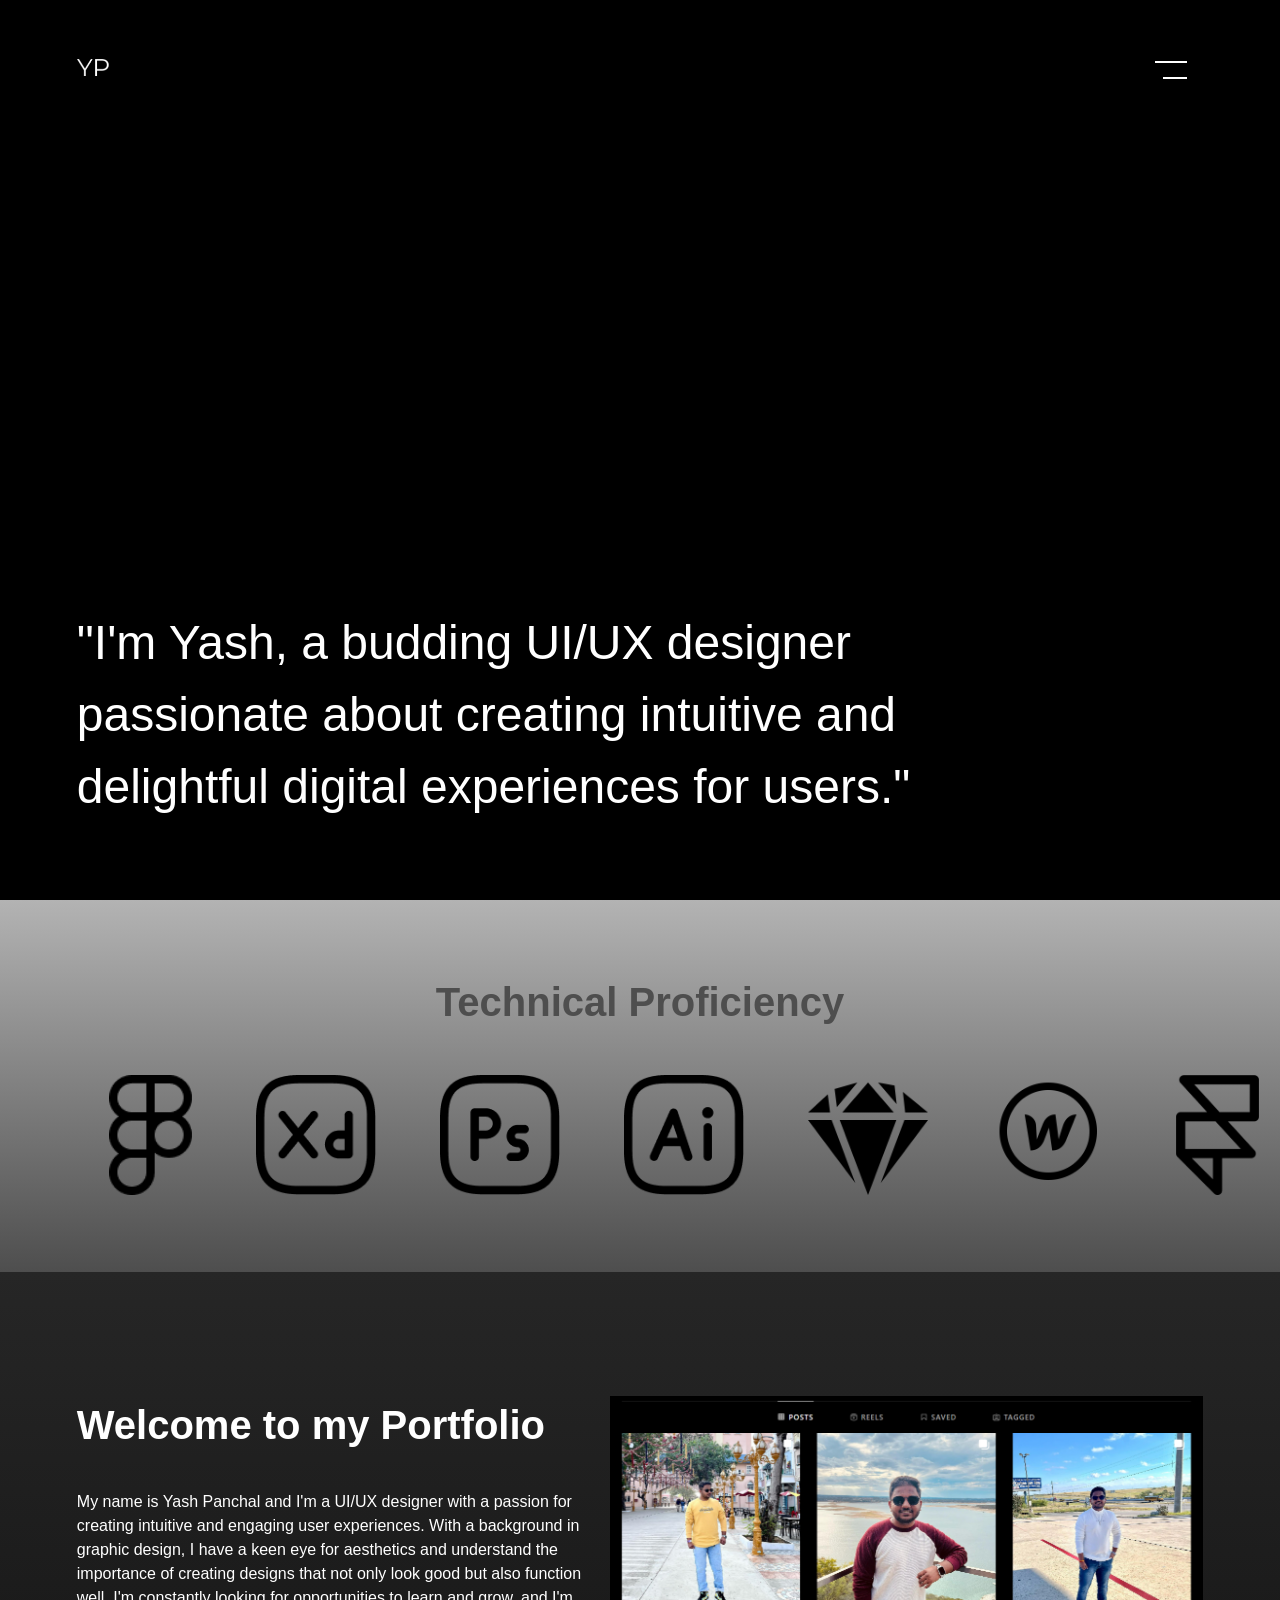
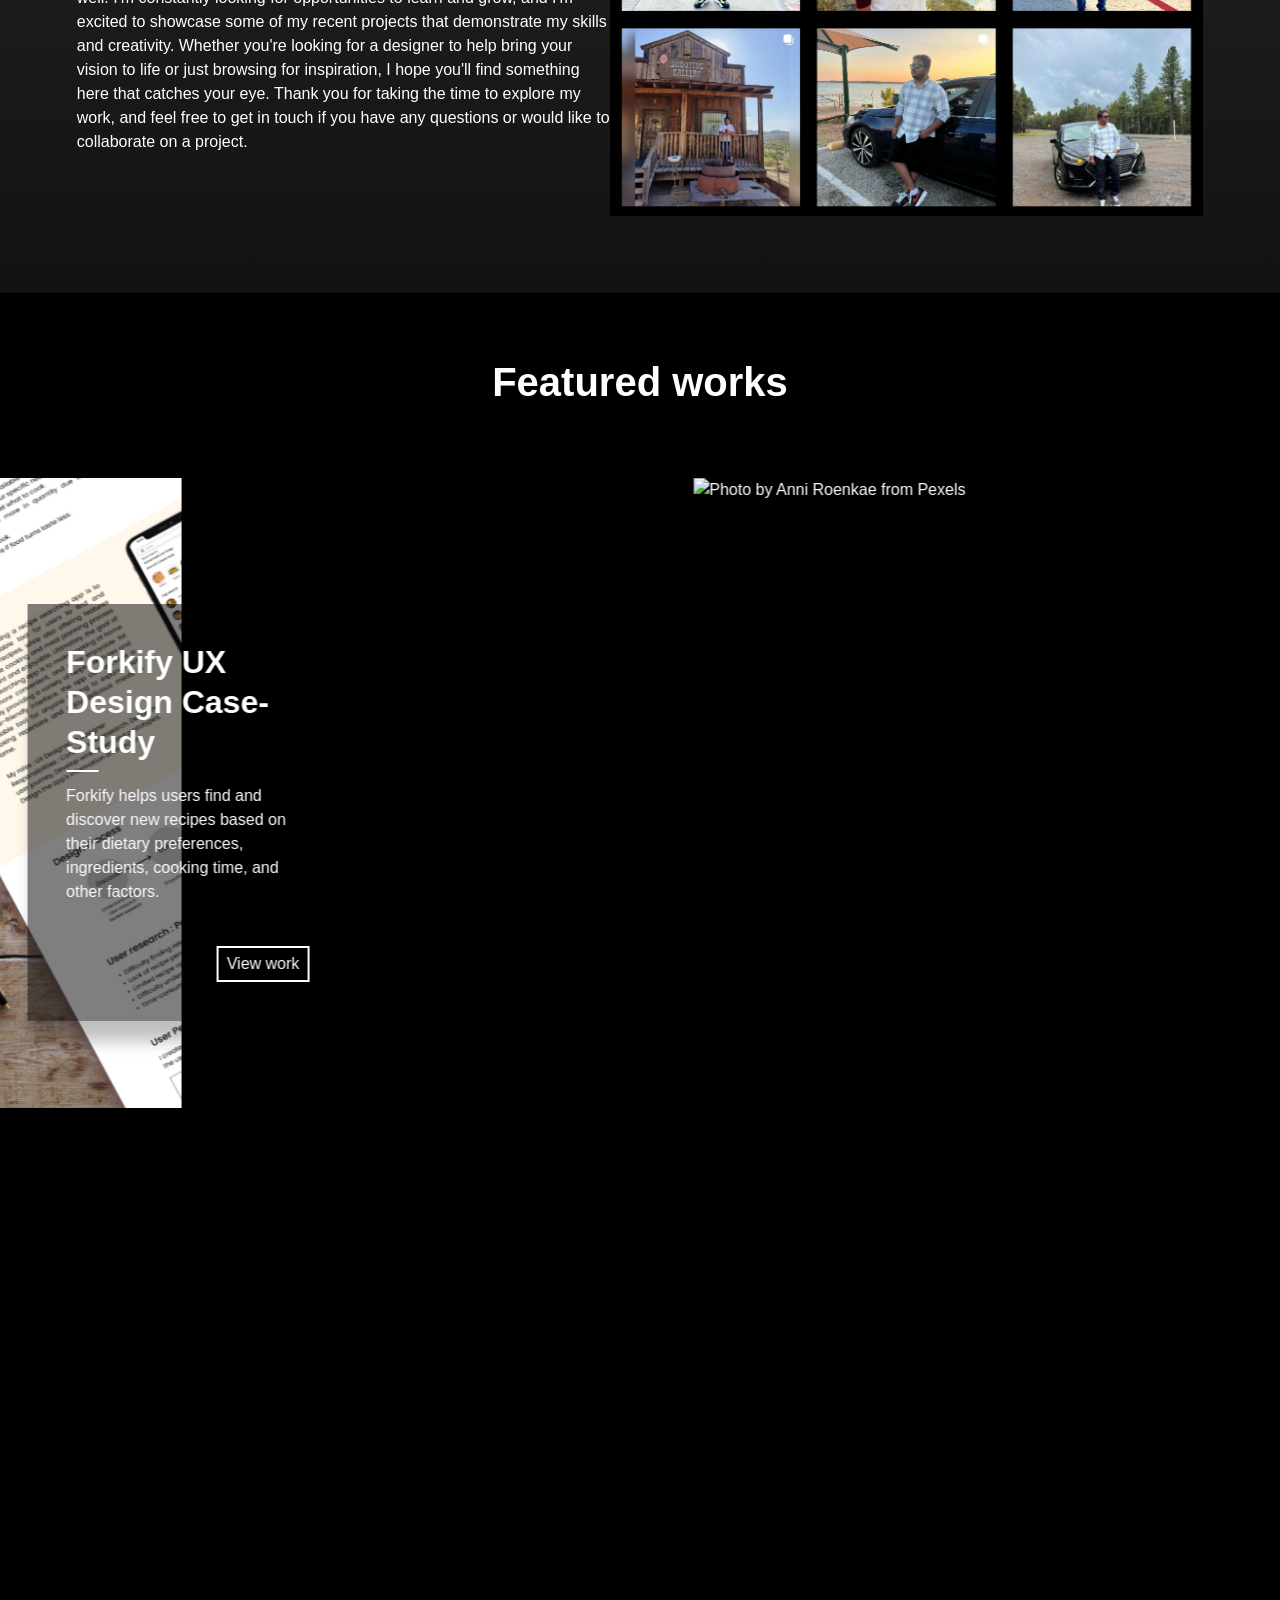
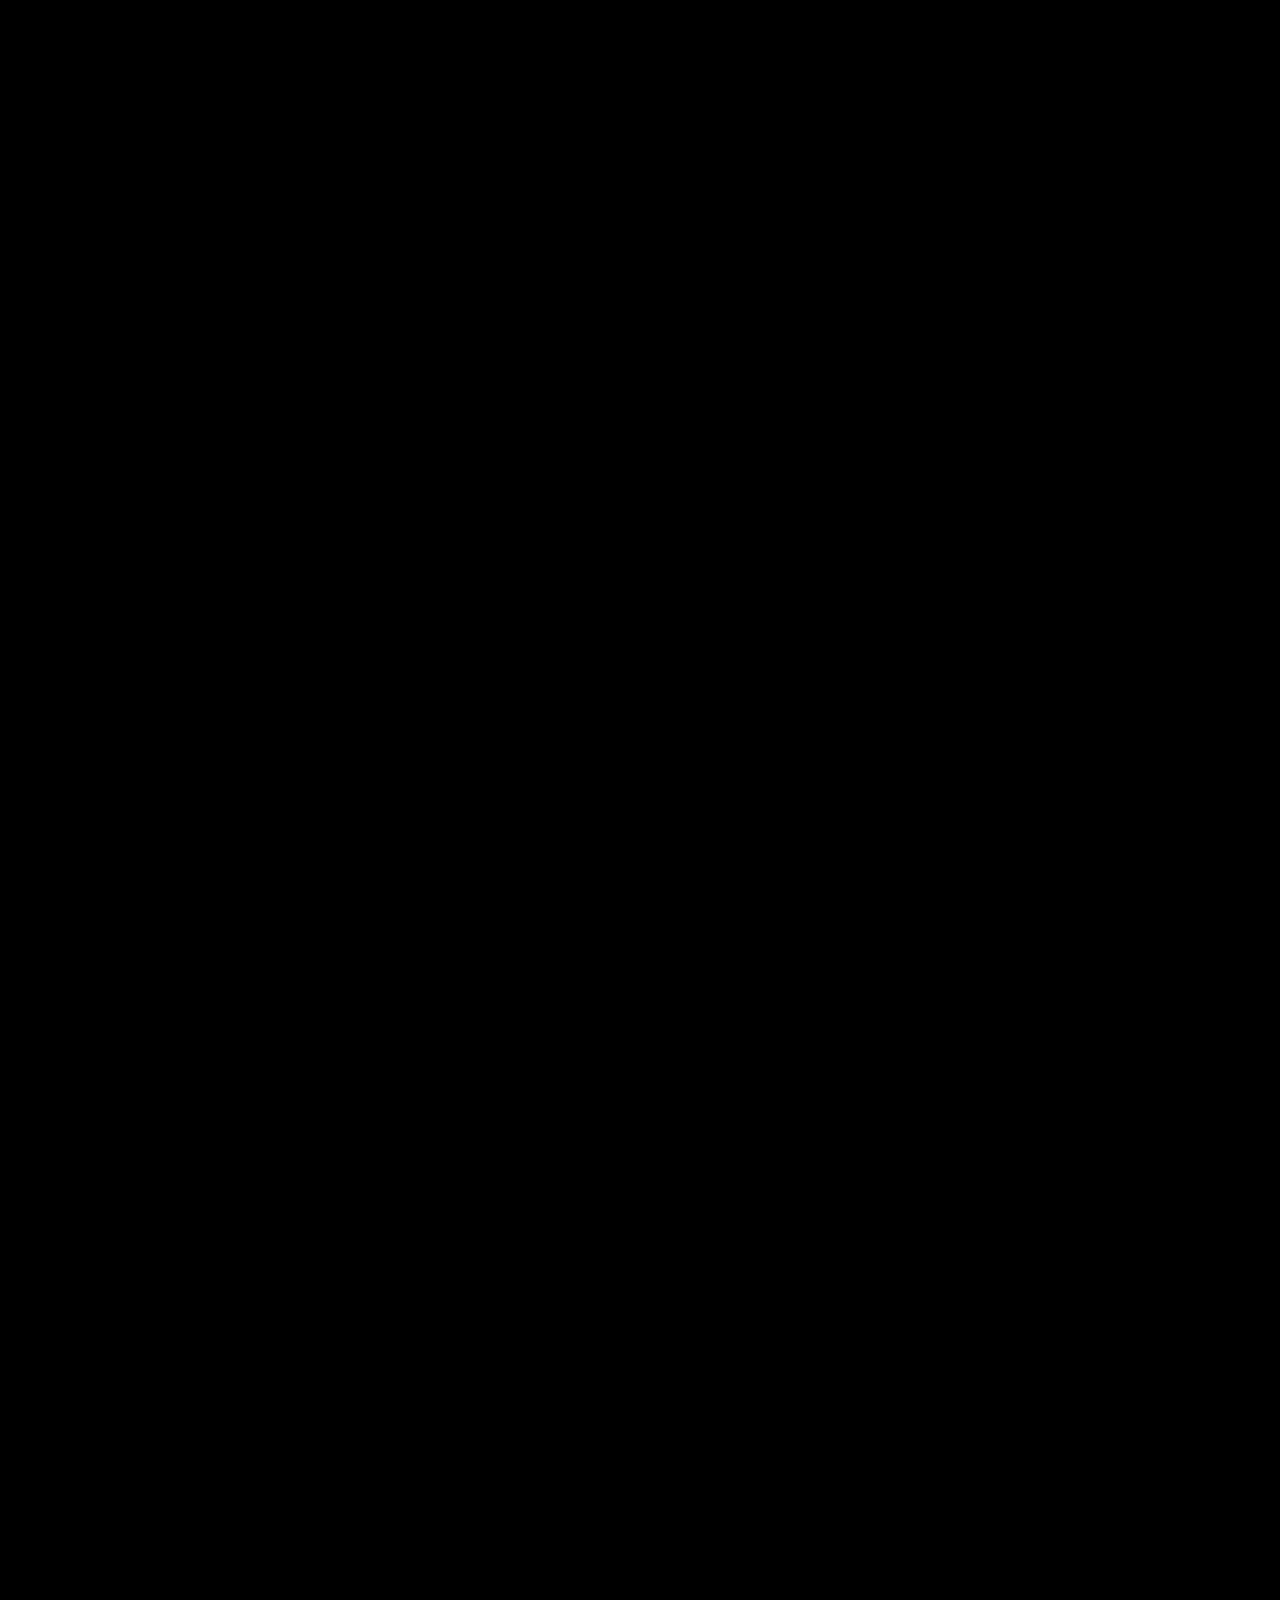
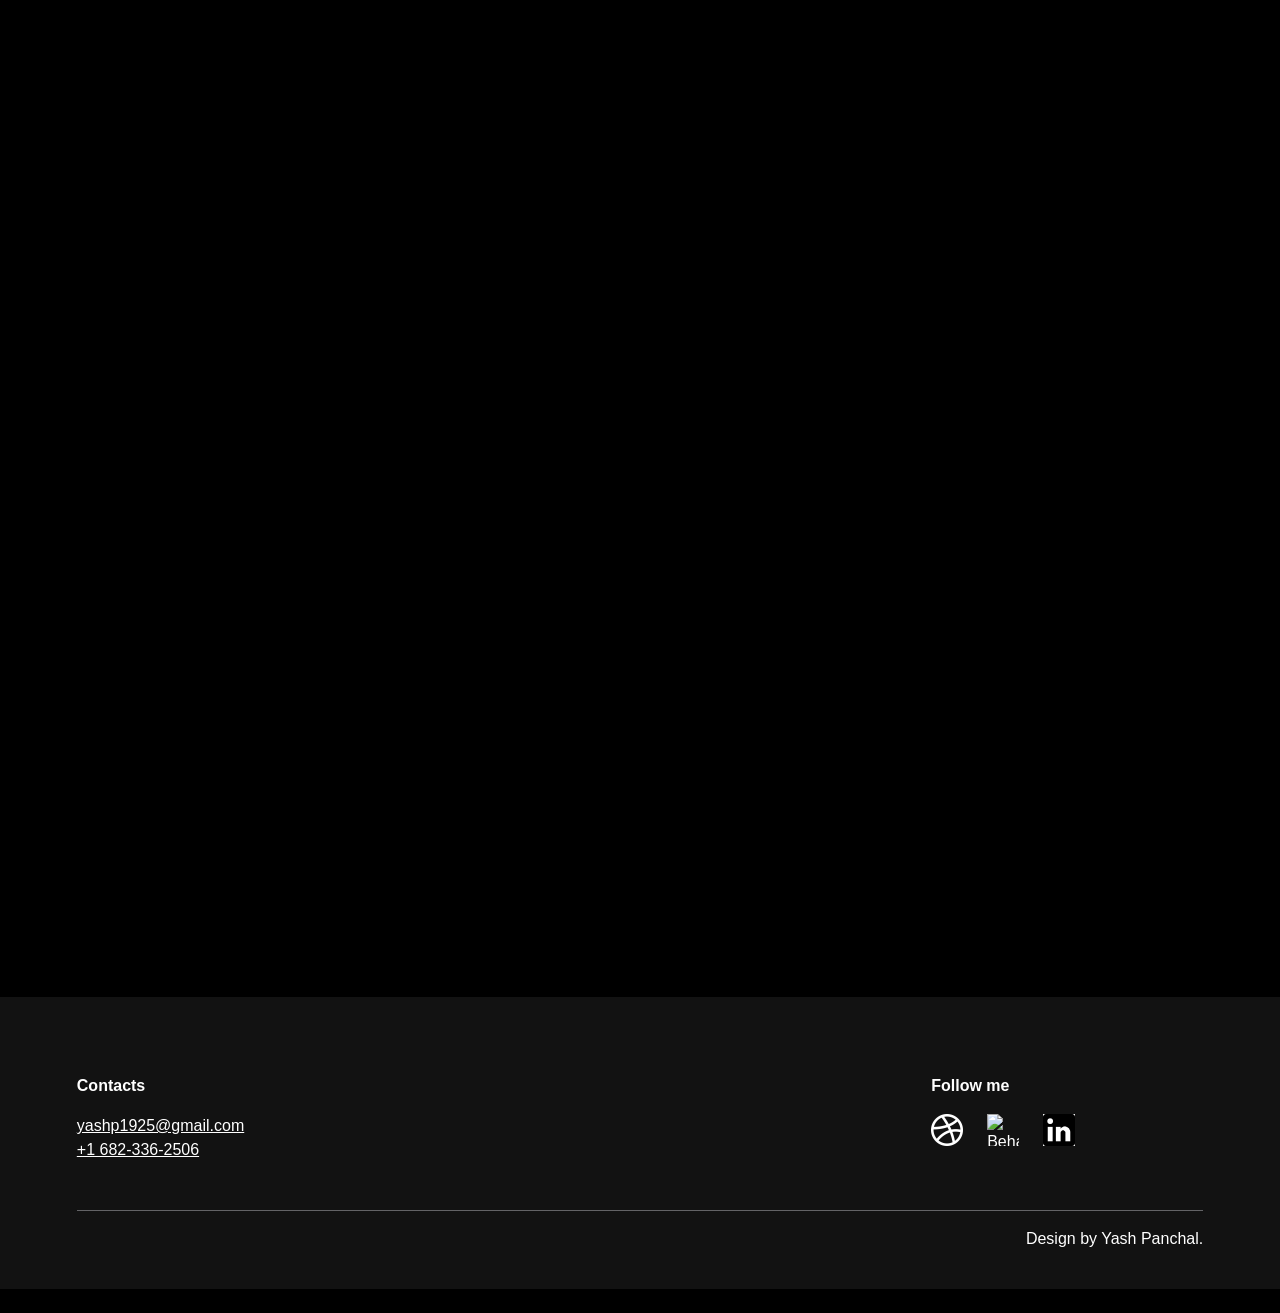
==== commit df987853: "change" ====
--- a/index.html
+++ b/index.html
@@ -2,7 +2,7 @@
 
 
 
-<!DOCTYPE html><html data-wf-domain="theartportfolio.webflow.io" data-wf-page="618cebcd965b60d55456a3b7" data-wf-site="618cebcd965b608bbe56a3b6"><head><meta charset="utf-8"/><title>Yash'sPortfolio</title><meta content="A beautiful portfolio to showcase your work." name="description"/><meta content="TheArtPortfolio" property="og:title"/><meta content="A beautiful portfolio to showcase your work." property="og:description"/><meta content="https://assets.website-files.com/618cebcd965b608bbe56a3b6/619002dc7dd18b59f3efe073_TheArtPortfolio%20Webclip%20icon.png" property="og:image"/><meta content="TheArtPortfolio" property="twitter:title"/><meta content="A beautiful portfolio to showcase your work." property="twitter:description"/><meta content="https://assets.website-files.com/618cebcd965b608bbe56a3b6/619002dc7dd18b59f3efe073_TheArtPortfolio%20Webclip%20icon.png" property="twitter:image"/><meta property="og:type" content="website"/><meta content="summary_large_image" name="twitter:card"/><meta content="width=device-width, initial-scale=1" name="viewport"/><meta content="Webflow" name="generator"/><link href="theartportfolio.webflow.ef1b4449d.min.css" rel="stylesheet" type="text/css"/><link href="css.css" rel="preconnect"/><link href="https://fonts.gstatic.com" rel="preconnect" crossorigin="anonymous"/><script src="webfont.js" type="text/javascript"></script><script type="text/javascript">WebFont.load({  google: {    families: ["Inter:regular,700,900"]  }});</script><!--[if lt IE 9]><script src="https://cdnjs.cloudflare.com/ajax/libs/html5shiv/3.7.3/html5shiv.min.js" type="text/javascript"></script><![endif]--><script type="text/javascript">!function(o,c){var n=c.documentElement,t=" w-mod-";n.className+=t+"js",("ontouchstart"in o||o.DocumentTouch&&c instanceof DocumentTouch)&&(n.className+=t+"touch")}(window,document);</script><link href="New folder\Frame 2.png" rel="shortcut icon" type="image/x-icon"/><link href="New folder\Frame 2.png" rel="apple-touch-icon"/><style>
+<!DOCTYPE html><html data-wf-domain="theartportfolio.webflow.io" data-wf-page="618cebcd965b60d55456a3b7" data-wf-site="618cebcd965b608bbe56a3b6"><head><meta charset="utf-8"/><title>Yash'sPortfolio</title><meta content="A beautiful portfolio to showcase my work." name="description"/><meta content="TheArtPortfolio" property="og:title"/><meta content="A beautiful portfolio to showcase your work." property="og:description"/><meta content="New folder\Frame 2.png" property="og:image"/><meta content="TheArtPortfolio" property="twitter:title"/><meta content="A beautiful portfolio to showcase your work." property="twitter:description"/><meta content="New folder\Frame 2.png" property="twitter:image"/><meta property="og:type" content="website"/><meta content="summary_large_image" name="twitter:card"/><meta content="width=device-width, initial-scale=1" name="viewport"/><meta content="Webflow" name="generator"/><link href="theartportfolio.webflow.ef1b4449d.min.css" rel="stylesheet" type="text/css"/><link href="css.css" rel="preconnect"/><link href="https://fonts.gstatic.com" rel="preconnect" crossorigin="anonymous"/><script src="webfont.js" type="text/javascript"></script><script type="text/javascript">WebFont.load({  google: {    families: ["Inter:regular,700,900"]  }});</script><!--[if lt IE 9]><script src="https://cdnjs.cloudflare.com/ajax/libs/html5shiv/3.7.3/html5shiv.min.js" type="text/javascript"></script><![endif]--><script type="text/javascript">!function(o,c){var n=c.documentElement,t=" w-mod-";n.className+=t+"js",("ontouchstart"in o||o.DocumentTouch&&c instanceof DocumentTouch)&&(n.className+=t+"touch")}(window,document);</script><link href="New folder\Frame 2.png" rel="shortcut icon" type="image/x-icon"/><link href="New folder\Frame 2.png" rel="apple-touch-icon"/><style>
 /* Lock Scroll */
 html.no-scroll {overflow: hidden;}
 </style></head><body><div data-w-id="1401b658-1b00-3bcd-59b0-3ce8ba2105cc" class="page-curtain"></div><nav class="nav-menu"><div class="nav-menu__wrapper"><div class="container w-container"><div class="nav-menu__content-wrapper"><a href="/" aria-current="page" class="nav-link w-button w--current">home</a><a href="/projects" class="nav-link w-button">projects</a><a href="/about-me" class="nav-link w-button">about me</a></div></div></div></nav><div class="nav-bar"><div class="nav__wrapper"><div class="container w-container"><div class="nav__content-wrapper"><a href="#" class="brand-link w-inline-block w--current"><img src="New folder\Frame 2.png" loading="lazy" width="400" alt="Fake logo" class="logo-brand"/></a><div id="menu-button" data-w-id="d9b25657-4f6f-2210-8471-a319bb6406bb" class="nav__menu-button"><div class="menu-button__top-bar"></div><div class="menu-button__bottom-bar"></div></div></div></div></div></div><main class="main__wrapper"><div class="hero__section wf-section"><section class="section__content-wrapper section--hero"><div class="container w-container"><header class="header"><div class="hero__content-wrapper"><h1 class="hero__title">"I'm Yash, a budding UI/UX designer passionate about creating intuitive and delightful digital experiences for users."</h1> <div class="scroll-indicator" data-w-id="b0594fed-9af3-e13b-f8e6-6599a4c2f54c" data-animation-type="lottie" data-src="https://assets.website-files.com/618cebcd965b608bbe56a3b6/618d3b1bb4f0c67fd4f52a6d_lf30_ozbxk766.json" data-loop="1" data-direction="1" data-autoplay="1" data-is-ix2-target="0" data-renderer="svg" data-default-duration="5.166666666666667" data-duration="0"></div><div data-poster-url="https://assets.website-files.com/618cebcd965b608bbe56a3b6/618cf7a7ba6c6f49720b7fef_pexels-mart-production-7565824-poster-00001.jpg" data-video-urls="https://assets.website-files.com/618cebcd965b608bbe56a3b6/618cf7a7ba6c6f49720b7fef_pexels-mart-production-7565824-transcode.mp4,https://assets.website-files.com/618cebcd965b608bbe56a3b6/618cf7a7ba6c6f49720b7fef_pexels-mart-production-7565824-transcode.webm" data-autoplay="true" data-loop="true" data-wf-ignore="true" class="hero__background-video w-background-video w-background-video-atom"><video id="879c288c-c6fd-1bfb-d425-6b4ebc94e578-video" autoplay="" loop="" style="background-image:url(&quot;https://assets.website-files.com/618cebcd965b608bbe56a3b6/618cf7a7ba6c6f49720b7fef_pexels-mart-production-7565824-poster-00001.jpg&quot;)" muted="" playsinline="" data-wf-ignore="true" data-object-fit="cover"><source src="https://assets.website-files.com/618cebcd965b608bbe56a3b6/618cf7a7ba6c6f49720b7fef_pexels-mart-production-7565824-transcode.mp4" data-wf-ignore="true"/><source src="https://assets.website-files.com/618cebcd965b608bbe56a3b6/618cf7a7ba6c6f49720b7fef_pexels-mart-production-7565824-transcode.webm" data-wf-ignore="true"/></video></div></div></header></div></section></div><section class="social-proof__section wf-section"><section class="section__content-wrapper section--social-proof"><div class="container w-container"><div class="social-proof__content-wrapper"><h2 class="social-proof__title">Technical Proficiency</h2><div class="social-proof__logo-wrapper"><img src="New folder\figma.png" loading="lazy" width="463" sizes="(max-width: 767px) 13vw, (max-width: 991px) 18vw, 13vw" srcset="New folder\figma.png" alt="figma" class="logo" style="height: 120px;">
@@ -11,7 +11,7 @@
 
 I'm constantly looking for opportunities to learn and grow, and I'm excited to showcase some of my recent projects that demonstrate my skills and creativity. Whether you're looking for a designer to help bring your vision to life or just browsing for inspiration, I hope you'll find something here that catches your eye.
 
-Thank you for taking the time to explore my work, and feel free to get in touch if you have any questions or would like to collaborate on a project.</p></div><div class="social-proof__logo-wrapper"><img src="New folder\img.png" style="height: 420px;" style="width: 520px;"></div></div></section><section data-w-id="7fd76c13-0790-1ba3-6234-86ba5094bbb2" class="featured-works__section wf-section"><section class="section__content-wrapper section--featured-works"><div class="container w-container"><div class="horizontal-scroll-wrapper"><h2 class="featured-works-title">Featured works</h2><div class="camera"><div class="w-dyn-list"><div role="list" class="frame w-dyn-items"><div role="listitem" class="featured-work w-dyn-item"><img src="New folder\Frame 3.png" loading="lazy" alt="Photo by Steve Johnson from Pexels" sizes="(max-width: 991px) 100vw, 60vw" srcset="New folder\Frame 3.png 500w, New folder\Frame 3.png 1080w, New folder\Frame 3.png.jpeg 1600w, New folder\Frame 3.png 1920w" class="featured-work__image"/><div class="featured-work__details-wrapper"><h3 class="featured-work__title">Forkify UX Design Case-Study</h3><div class="featured-work__divider"></div><p>Forkify helps users find and discover new recipes based on their dietary preferences, ingredients, cooking time, and other factors.</p><a href="https://www.figma.com/proto/MnkgEik0ea7VRtmviLJwvg/Forkify-case-study?page-id=0%3A1&node-id=1%3A2&viewport=505%2C421%2C0.13&scaling=min-zoom&starting-point-node-id=1%3A2" class="featured-work__detail_button w-button">View work</a></div></div><div role="listitem" class="featured-work w-dyn-item"><img src="https://assets.website-files.com/618d21e9ccd927051686b682/61922802dc1f698496b4ec39_pexels-anni-roenkae-7120362.jpg" loading="lazy" alt="Photo by Anni Roenkae from Pexels" sizes="(max-width: 991px) 100vw, 60vw" srcset="New folder\ios.png 500w, New folder\ios.png 800w, New folder\ios.png 1080w, New folder\ios.png 1600w, New folder\ios.png 1920w" class="featured-work__image"/><div class="featured-work__details-wrapper"><h3 class="featured-work__title">IOS Presentation Forkify</h3><div class="featured-work__divider"></div><p>The iOS presentation of app refers to the way in which an iOS app presents its user interface and functionality to the user.</p><a href="https://www.figma.com/proto/fLQDCpJPX2QMbXo8KCm8za/IOS-Presentation-for-Forkify?page-id=0%3A1&node-id=37%3A329&viewport=4435%2C477%2C0.5&scaling=min-zoom" class="featured-work__detail_button w-button">View work</a></div></div><div role="listitem" class="featured-work w-dyn-item"><img src="https://assets.website-files.com/618d21e9ccd927051686b682/61922239767c351fc29b55db_pexels-fiona-art-5612229.jpg" loading="lazy" alt="Photo by Fiona Art from Pexels" sizes="(max-width: 991px) 100vw, 60vw" srcset="https://assets.website-files.com/618d21e9ccd927051686b682/61922239767c351fc29b55db_pexels-fiona-art-5612229-p-500.jpeg 500w, https://assets.website-files.com/618d21e9ccd927051686b682/61922239767c351fc29b55db_pexels-fiona-art-5612229-p-800.jpeg 800w, https://assets.website-files.com/618d21e9ccd927051686b682/61922239767c351fc29b55db_pexels-fiona-art-5612229-p-1600.jpeg 1600w, https://assets.website-files.com/618d21e9ccd927051686b682/61922239767c351fc29b55db_pexels-fiona-art-5612229.jpg 1920w" class="featured-work__image"/><div class="featured-work__details-wrapper"><h3 class="featured-work__title">Get On It! UX Design Case-Study</h3><div class="featured-work__divider"></div><p>Get On IT! is a mobile application that allows users to access information related to bus services, including routes, schedules, Alerts, and real-time bus tracking. .</p><a href="/works/kaleido-flowers-i" class="featured-work__detail_button w-button">Coming Soon</a></div></div></div></div></div></div></div></section></section><section class="footer-section wf-section"><div class="section__content-wrapper section--footer"><div class="container w-container"><div class="w-layout-grid footer__grid"><address id="w-node-a88da31b-a381-b006-047c-f8d84aeb04ef-c838e4c8"><div class="footer__title">Contacts</div><div><a href="mailto:hello@yourdomain.com?subject=A%20question%20for%20you" class="footer-link">yashp1925@gmail.com</a></div><div class="footer-link"><a href="#">+1 682-336-2506</a></div></address><div id="w-node-b2897876-efe8-0b73-3363-42b8e7b69640-c838e4c8"><div class="footer__title"></div><div><a href="#">  </a></div></div><div id="w-node-_270c7ab6-3a91-530c-9131-04f287083f16-c838e4c8"><div class="footer__title">Follow me</div><div class="footer__social-icons-wrapper"><a href="https://dribbble.com/yash1925" class="social-link w-inline-block"><img src="New folder\drib.png" loading="lazy" alt="Instagram logo" class="social-icon"/></a><a href="https://www.behance.net/yashpanchal6" class="social-link w-inline-block"><img src="https://assets.website-files.com/618cebcd965b608bbe56a3b6/618e99b392fc994b9c374eff_behance-icon-white.svg" loading="lazy" alt="Behance logo" class="social-icon"/></a><a href="https://www.linkedin.com/in/yash-panchal1925/" class="social-link w-inline-block"><img src="New folder\linkedin.png" loading="lazy" alt="Linkedin logo" class="social-icon"/></a></div></div><div id="w-node-a8c935ae-db24-6a46-3ee9-5015200c9fbf-c838e4c8" class="footer__divider"></div><div id="w-node-_6b0b84b6-f652-bb73-66da-82674fb76d16-c838e4c8"><div id="w-node-a02e9be4-fcc2-6158-d5aa-8837067e7f34-c838e4c8" class="text-block"></div></div><div id="w-node-_9c92b357-cd3c-c477-d199-98d9fa737a94-c838e4c8"><div class="footer__attribution-text">Design by Yash Panchal.</div></div></div></div></div></section><script src="jquery-3.5.1.min.dc5e7f18c8.js" type="text/javascript" ></script><script src="webflow.db2ec327b.js" type="text/javascript"></script><!--[if lte IE 9]><script src="//cdnjs.cloudflare.com/ajax/libs/placeholders/3.0.2/placeholders.min.js"></script><![endif]-->
+Thank you for taking the time to explore my work, and feel free to get in touch if you have any questions or would like to collaborate on a project.</p></div><div class="social-proof__logo-wrapper"><img src="New folder\img.png" style="height: 420px;" style="width: 520px;"></div></div></section><section data-w-id="7fd76c13-0790-1ba3-6234-86ba5094bbb2" class="featured-works__section wf-section"><section class="section__content-wrapper section--featured-works"><div class="container w-container"><div class="horizontal-scroll-wrapper"><h2 class="featured-works-title">Featured works</h2><div class="camera"><div class="w-dyn-list"><div role="list" class="frame w-dyn-items"><div role="listitem" class="featured-work w-dyn-item"><img src="New folder\Frame 3.png" loading="lazy" alt="Photo by Steve Johnson from Pexels" sizes="(max-width: 991px) 100vw, 60vw" srcset="New folder\Frame 3.png 500w, New folder\Frame 3.png 1080w, New folder\Frame 3.png.jpeg 1600w, New folder\Frame 3.png 1920w" class="featured-work__image"/><div class="featured-work__details-wrapper"><h3 class="featured-work__title">Forkify UX Design Case-Study</h3><div class="featured-work__divider"></div><p>Forkify helps users find and discover new recipes based on their dietary preferences, ingredients, cooking time, and other factors.</p><a href="https://www.figma.com/proto/MnkgEik0ea7VRtmviLJwvg/Forkify-case-study?page-id=0%3A1&node-id=1%3A2&viewport=505%2C421%2C0.13&scaling=min-zoom&starting-point-node-id=1%3A2" class="featured-work__detail_button w-button">View work</a></div></div><div role="listitem" class="featured-work w-dyn-item"><img src="New folder\ios" loading="lazy" alt="Photo by Anni Roenkae from Pexels" sizes="(max-width: 991px) 100vw, 60vw" srcset="New folder\ios.png 500w, New folder\ios.png 800w, New folder\ios.png 1080w, New folder\ios.png 1600w, New folder\ios.png 1920w" class="featured-work__image"/><div class="featured-work__details-wrapper"><h3 class="featured-work__title">IOS Presentation Forkify</h3><div class="featured-work__divider"></div><p>The iOS presentation of app refers to the way in which an iOS app presents its user interface and functionality to the user.</p><a href="https://www.figma.com/proto/fLQDCpJPX2QMbXo8KCm8za/IOS-Presentation-for-Forkify?page-id=0%3A1&node-id=37%3A329&viewport=4435%2C477%2C0.5&scaling=min-zoom" class="featured-work__detail_button w-button">View work</a></div></div><div role="listitem" class="featured-work w-dyn-item"><img src="https://assets.website-files.com/618d21e9ccd927051686b682/61922239767c351fc29b55db_pexels-fiona-art-5612229.jpg" loading="lazy" alt="Photo by Fiona Art from Pexels" sizes="(max-width: 991px) 100vw, 60vw" srcset="https://assets.website-files.com/618d21e9ccd927051686b682/61922239767c351fc29b55db_pexels-fiona-art-5612229-p-500.jpeg 500w, https://assets.website-files.com/618d21e9ccd927051686b682/61922239767c351fc29b55db_pexels-fiona-art-5612229-p-800.jpeg 800w, https://assets.website-files.com/618d21e9ccd927051686b682/61922239767c351fc29b55db_pexels-fiona-art-5612229-p-1600.jpeg 1600w, https://assets.website-files.com/618d21e9ccd927051686b682/61922239767c351fc29b55db_pexels-fiona-art-5612229.jpg 1920w" class="featured-work__image"/><div class="featured-work__details-wrapper"><h3 class="featured-work__title">Get On It! UX Design Case-Study</h3><div class="featured-work__divider"></div><p>Get On IT! is a mobile application that allows users to access information related to bus services, including routes, schedules, Alerts, and real-time bus tracking. .</p><a href="/works/kaleido-flowers-i" class="featured-work__detail_button w-button">Coming Soon</a></div></div></div></div></div></div></div></section></section><section class="footer-section wf-section"><div class="section__content-wrapper section--footer"><div class="container w-container"><div class="w-layout-grid footer__grid"><address id="w-node-a88da31b-a381-b006-047c-f8d84aeb04ef-c838e4c8"><div class="footer__title">Contacts</div><div><a href="mailto:hello@yourdomain.com?subject=A%20question%20for%20you" class="footer-link">yashp1925@gmail.com</a></div><div class="footer-link"><a href="#">+1 682-336-2506</a></div></address><div id="w-node-b2897876-efe8-0b73-3363-42b8e7b69640-c838e4c8"><div class="footer__title"></div><div><a href="#">  </a></div></div><div id="w-node-_270c7ab6-3a91-530c-9131-04f287083f16-c838e4c8"><div class="footer__title">Follow me</div><div class="footer__social-icons-wrapper"><a href="https://dribbble.com/yash1925" class="social-link w-inline-block"><img src="New folder\drib.png" loading="lazy" alt="Instagram logo" class="social-icon"/></a><a href="https://www.behance.net/yashpanchal6" class="social-link w-inline-block"><img src="https://assets.website-files.com/618cebcd965b608bbe56a3b6/618e99b392fc994b9c374eff_behance-icon-white.svg" loading="lazy" alt="Behance logo" class="social-icon"/></a><a href="https://www.linkedin.com/in/yash-panchal1925/" class="social-link w-inline-block"><img src="New folder\linkedin.png" loading="lazy" alt="Linkedin logo" class="social-icon"/></a></div></div><div id="w-node-a8c935ae-db24-6a46-3ee9-5015200c9fbf-c838e4c8" class="footer__divider"></div><div id="w-node-_6b0b84b6-f652-bb73-66da-82674fb76d16-c838e4c8"><div id="w-node-a02e9be4-fcc2-6158-d5aa-8837067e7f34-c838e4c8" class="text-block"></div></div><div id="w-node-_9c92b357-cd3c-c477-d199-98d9fa737a94-c838e4c8"><div class="footer__attribution-text">Design by Yash Panchal.</div></div></div></div></div></section><script src="jquery-3.5.1.min.dc5e7f18c8.js" type="text/javascript" ></script><script src="webflow.db2ec327b.js" type="text/javascript"></script><!--[if lte IE 9]><script src="//cdnjs.cloudflare.com/ajax/libs/placeholders/3.0.2/placeholders.min.js"></script><![endif]-->
 
 </script></body></html>
 
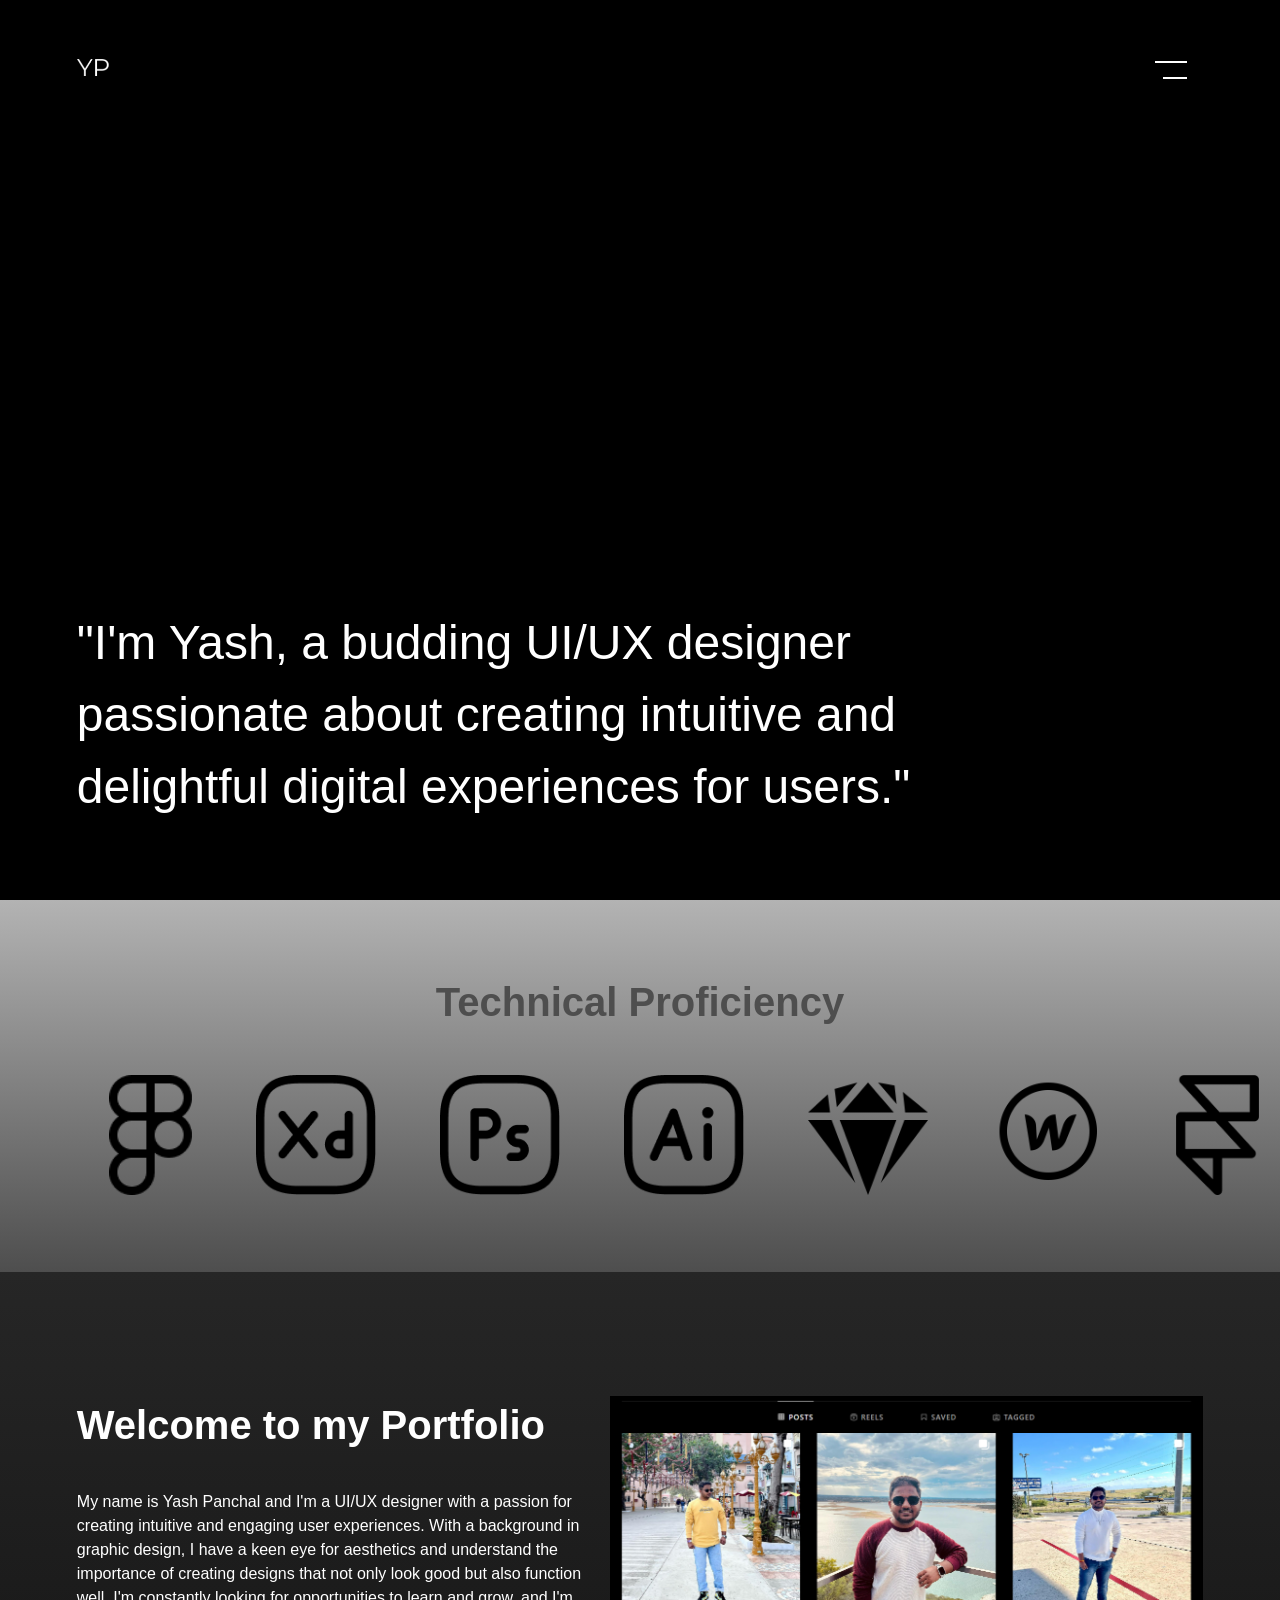
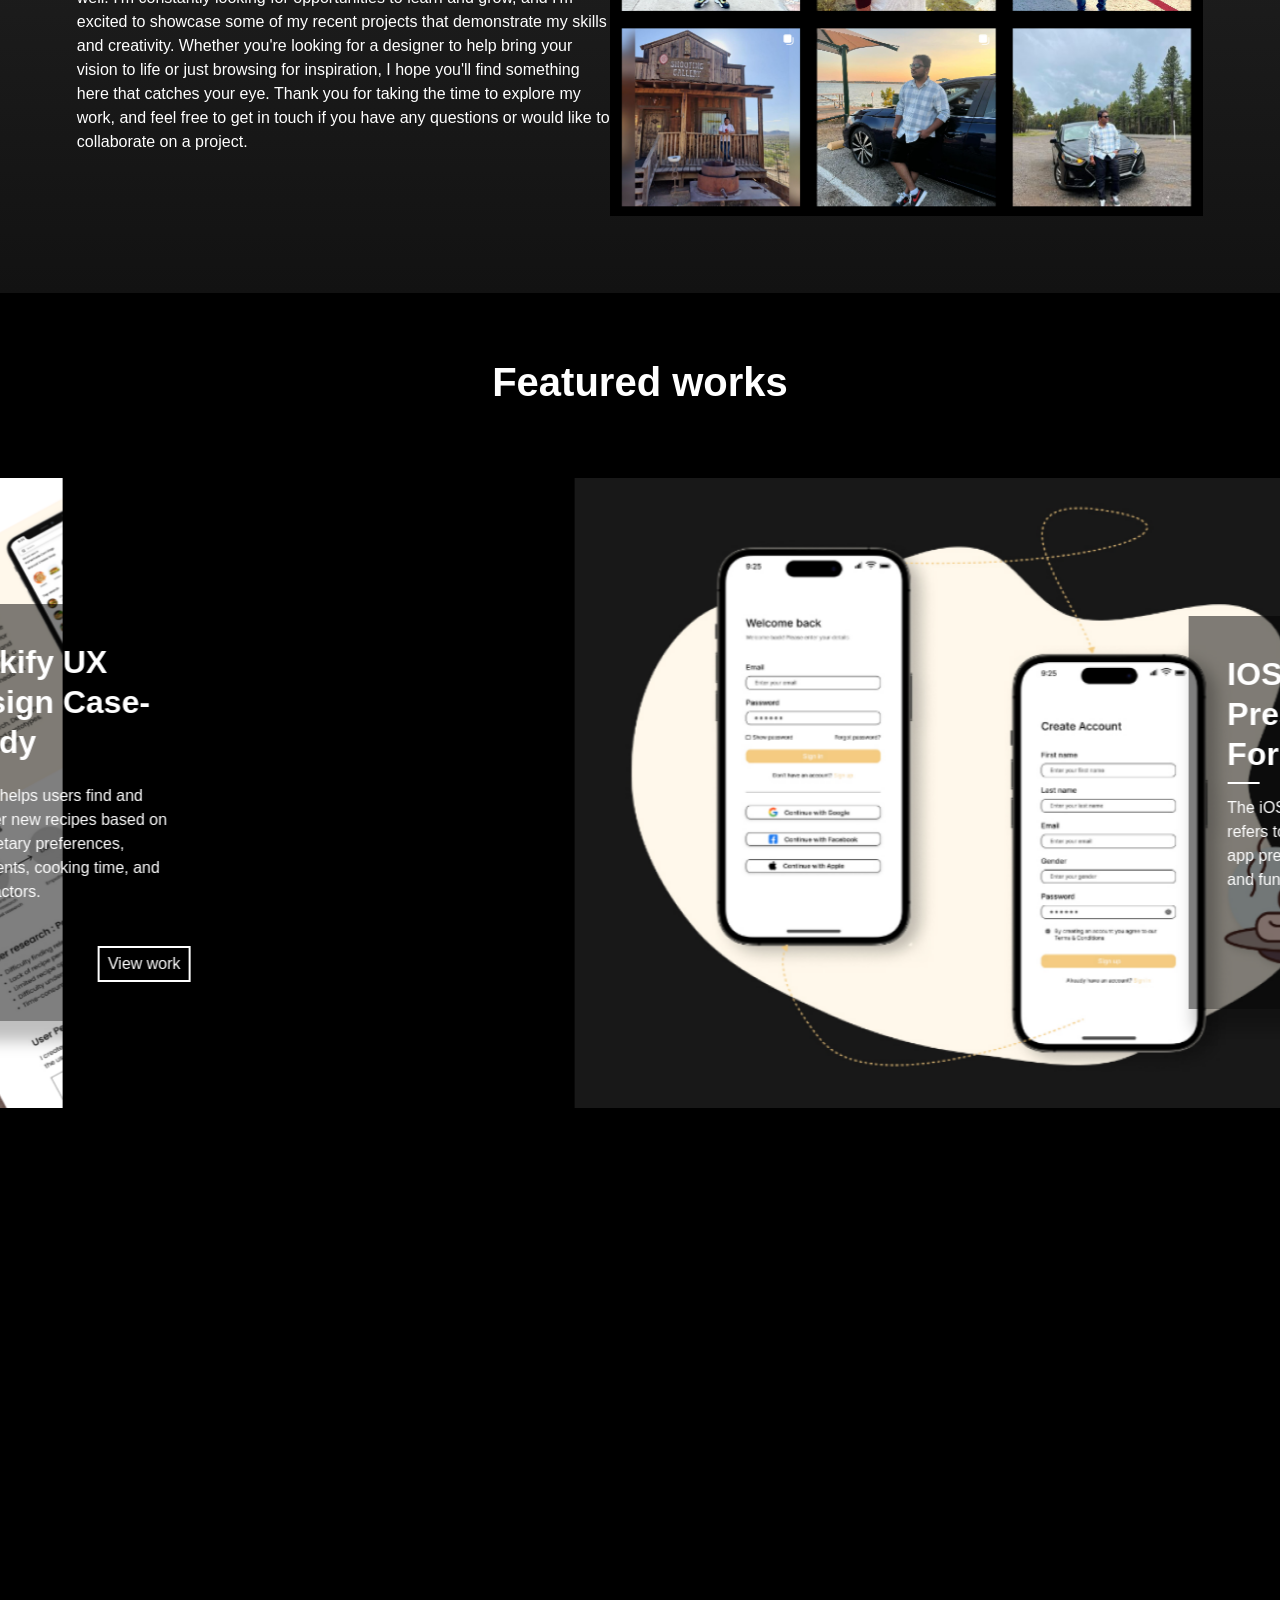
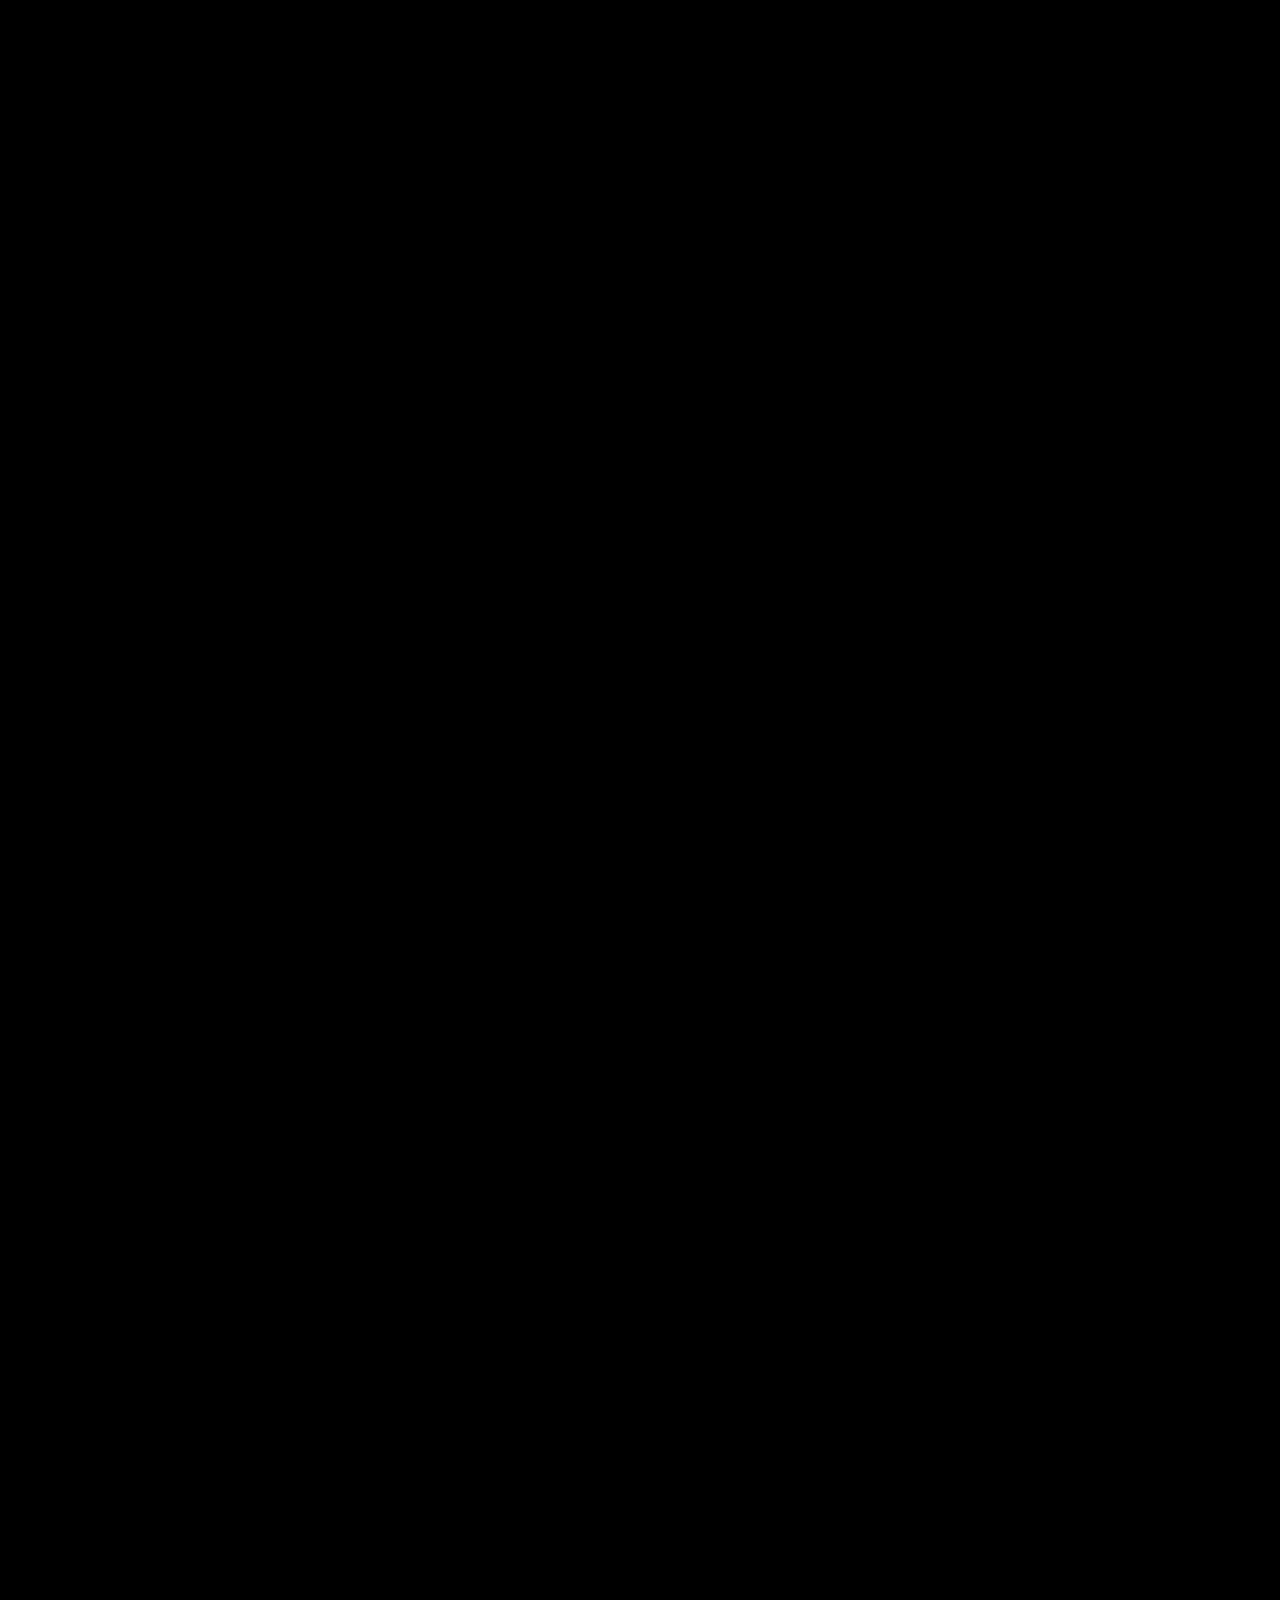
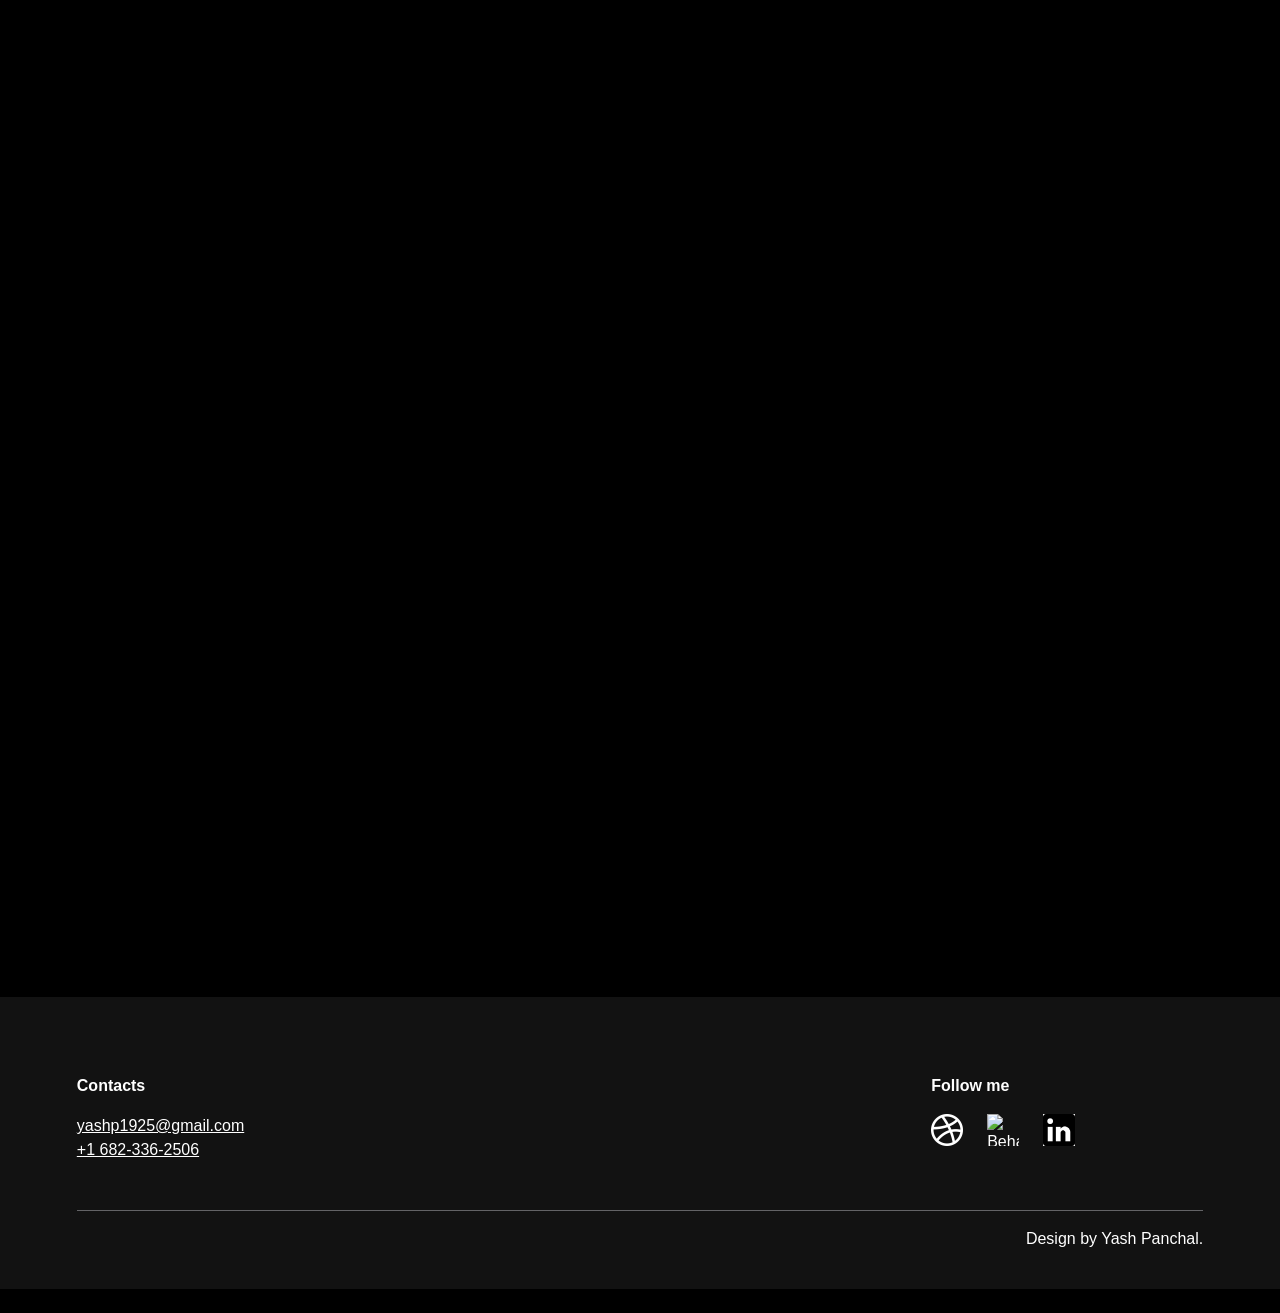
==== commit 5e9b7c8e: "change" ====
--- a/index.html
+++ b/index.html
@@ -11,7 +11,7 @@
 
 I'm constantly looking for opportunities to learn and grow, and I'm excited to showcase some of my recent projects that demonstrate my skills and creativity. Whether you're looking for a designer to help bring your vision to life or just browsing for inspiration, I hope you'll find something here that catches your eye.
 
-Thank you for taking the time to explore my work, and feel free to get in touch if you have any questions or would like to collaborate on a project.</p></div><div class="social-proof__logo-wrapper"><img src="New folder\img.png" style="height: 420px;" style="width: 520px;"></div></div></section><section data-w-id="7fd76c13-0790-1ba3-6234-86ba5094bbb2" class="featured-works__section wf-section"><section class="section__content-wrapper section--featured-works"><div class="container w-container"><div class="horizontal-scroll-wrapper"><h2 class="featured-works-title">Featured works</h2><div class="camera"><div class="w-dyn-list"><div role="list" class="frame w-dyn-items"><div role="listitem" class="featured-work w-dyn-item"><img src="New folder\Frame 3.png" loading="lazy" alt="Photo by Steve Johnson from Pexels" sizes="(max-width: 991px) 100vw, 60vw" srcset="New folder\Frame 3.png 500w, New folder\Frame 3.png 1080w, New folder\Frame 3.png.jpeg 1600w, New folder\Frame 3.png 1920w" class="featured-work__image"/><div class="featured-work__details-wrapper"><h3 class="featured-work__title">Forkify UX Design Case-Study</h3><div class="featured-work__divider"></div><p>Forkify helps users find and discover new recipes based on their dietary preferences, ingredients, cooking time, and other factors.</p><a href="https://www.figma.com/proto/MnkgEik0ea7VRtmviLJwvg/Forkify-case-study?page-id=0%3A1&node-id=1%3A2&viewport=505%2C421%2C0.13&scaling=min-zoom&starting-point-node-id=1%3A2" class="featured-work__detail_button w-button">View work</a></div></div><div role="listitem" class="featured-work w-dyn-item"><img src="New folder\ios" loading="lazy" alt="Photo by Anni Roenkae from Pexels" sizes="(max-width: 991px) 100vw, 60vw" srcset="New folder\ios.png 500w, New folder\ios.png 800w, New folder\ios.png 1080w, New folder\ios.png 1600w, New folder\ios.png 1920w" class="featured-work__image"/><div class="featured-work__details-wrapper"><h3 class="featured-work__title">IOS Presentation Forkify</h3><div class="featured-work__divider"></div><p>The iOS presentation of app refers to the way in which an iOS app presents its user interface and functionality to the user.</p><a href="https://www.figma.com/proto/fLQDCpJPX2QMbXo8KCm8za/IOS-Presentation-for-Forkify?page-id=0%3A1&node-id=37%3A329&viewport=4435%2C477%2C0.5&scaling=min-zoom" class="featured-work__detail_button w-button">View work</a></div></div><div role="listitem" class="featured-work w-dyn-item"><img src="https://assets.website-files.com/618d21e9ccd927051686b682/61922239767c351fc29b55db_pexels-fiona-art-5612229.jpg" loading="lazy" alt="Photo by Fiona Art from Pexels" sizes="(max-width: 991px) 100vw, 60vw" srcset="https://assets.website-files.com/618d21e9ccd927051686b682/61922239767c351fc29b55db_pexels-fiona-art-5612229-p-500.jpeg 500w, https://assets.website-files.com/618d21e9ccd927051686b682/61922239767c351fc29b55db_pexels-fiona-art-5612229-p-800.jpeg 800w, https://assets.website-files.com/618d21e9ccd927051686b682/61922239767c351fc29b55db_pexels-fiona-art-5612229-p-1600.jpeg 1600w, https://assets.website-files.com/618d21e9ccd927051686b682/61922239767c351fc29b55db_pexels-fiona-art-5612229.jpg 1920w" class="featured-work__image"/><div class="featured-work__details-wrapper"><h3 class="featured-work__title">Get On It! UX Design Case-Study</h3><div class="featured-work__divider"></div><p>Get On IT! is a mobile application that allows users to access information related to bus services, including routes, schedules, Alerts, and real-time bus tracking. .</p><a href="/works/kaleido-flowers-i" class="featured-work__detail_button w-button">Coming Soon</a></div></div></div></div></div></div></div></section></section><section class="footer-section wf-section"><div class="section__content-wrapper section--footer"><div class="container w-container"><div class="w-layout-grid footer__grid"><address id="w-node-a88da31b-a381-b006-047c-f8d84aeb04ef-c838e4c8"><div class="footer__title">Contacts</div><div><a href="mailto:hello@yourdomain.com?subject=A%20question%20for%20you" class="footer-link">yashp1925@gmail.com</a></div><div class="footer-link"><a href="#">+1 682-336-2506</a></div></address><div id="w-node-b2897876-efe8-0b73-3363-42b8e7b69640-c838e4c8"><div class="footer__title"></div><div><a href="#">  </a></div></div><div id="w-node-_270c7ab6-3a91-530c-9131-04f287083f16-c838e4c8"><div class="footer__title">Follow me</div><div class="footer__social-icons-wrapper"><a href="https://dribbble.com/yash1925" class="social-link w-inline-block"><img src="New folder\drib.png" loading="lazy" alt="Instagram logo" class="social-icon"/></a><a href="https://www.behance.net/yashpanchal6" class="social-link w-inline-block"><img src="https://assets.website-files.com/618cebcd965b608bbe56a3b6/618e99b392fc994b9c374eff_behance-icon-white.svg" loading="lazy" alt="Behance logo" class="social-icon"/></a><a href="https://www.linkedin.com/in/yash-panchal1925/" class="social-link w-inline-block"><img src="New folder\linkedin.png" loading="lazy" alt="Linkedin logo" class="social-icon"/></a></div></div><div id="w-node-a8c935ae-db24-6a46-3ee9-5015200c9fbf-c838e4c8" class="footer__divider"></div><div id="w-node-_6b0b84b6-f652-bb73-66da-82674fb76d16-c838e4c8"><div id="w-node-a02e9be4-fcc2-6158-d5aa-8837067e7f34-c838e4c8" class="text-block"></div></div><div id="w-node-_9c92b357-cd3c-c477-d199-98d9fa737a94-c838e4c8"><div class="footer__attribution-text">Design by Yash Panchal.</div></div></div></div></div></section><script src="jquery-3.5.1.min.dc5e7f18c8.js" type="text/javascript" ></script><script src="webflow.db2ec327b.js" type="text/javascript"></script><!--[if lte IE 9]><script src="//cdnjs.cloudflare.com/ajax/libs/placeholders/3.0.2/placeholders.min.js"></script><![endif]-->
+Thank you for taking the time to explore my work, and feel free to get in touch if you have any questions or would like to collaborate on a project.</p></div><div class="social-proof__logo-wrapper"><img src="New folder\img.png" style="height: 420px;" style="width: 520px;"></div></div></section><section data-w-id="7fd76c13-0790-1ba3-6234-86ba5094bbb2" class="featured-works__section wf-section"><section class="section__content-wrapper section--featured-works"><div class="container w-container"><div class="horizontal-scroll-wrapper"><h2 class="featured-works-title">Featured works</h2><div class="camera"><div class="w-dyn-list"><div role="list" class="frame w-dyn-items"><div role="listitem" class="featured-work w-dyn-item"><img src="New folder\Frame 3.png" loading="lazy" alt="Photo by Steve Johnson from Pexels" sizes="(max-width: 991px) 100vw, 60vw" srcset="New folder\Frame 3.png 500w, New folder\Frame 3.png 1080w, New folder\Frame 3.png.jpeg 1600w, New folder\Frame 3.png 1920w" class="featured-work__image"/><div class="featured-work__details-wrapper"><h3 class="featured-work__title">Forkify UX Design Case-Study</h3><div class="featured-work__divider"></div><p>Forkify helps users find and discover new recipes based on their dietary preferences, ingredients, cooking time, and other factors.</p><a href="https://www.figma.com/proto/MnkgEik0ea7VRtmviLJwvg/Forkify-case-study?page-id=0%3A1&node-id=1%3A2&viewport=505%2C421%2C0.13&scaling=min-zoom&starting-point-node-id=1%3A2" class="featured-work__detail_button w-button">View work</a></div></div><div role="listitem" class="featured-work w-dyn-item"><img src="New folder\ios.png" loading="lazy" alt="Photo by Anni Roenkae from Pexels" sizes="(max-width: 991px) 100vw, 60vw" srcset="New folder\ios.png 500w, New folder\ios.png 800w, New folder\ios.png 1080w, New folder\ios.png 1600w, New folder\ios.png 1920w" class="featured-work__image"/><div class="featured-work__details-wrapper"><h3 class="featured-work__title">IOS Presentation Forkify</h3><div class="featured-work__divider"></div><p>The iOS presentation of app refers to the way in which an iOS app presents its user interface and functionality to the user.</p><a href="https://www.figma.com/proto/fLQDCpJPX2QMbXo8KCm8za/IOS-Presentation-for-Forkify?page-id=0%3A1&node-id=37%3A329&viewport=4435%2C477%2C0.5&scaling=min-zoom" class="featured-work__detail_button w-button">View work</a></div></div><div role="listitem" class="featured-work w-dyn-item"><img src="https://assets.website-files.com/618d21e9ccd927051686b682/61922239767c351fc29b55db_pexels-fiona-art-5612229.jpg" loading="lazy" alt="Photo by Fiona Art from Pexels" sizes="(max-width: 991px) 100vw, 60vw" srcset="https://assets.website-files.com/618d21e9ccd927051686b682/61922239767c351fc29b55db_pexels-fiona-art-5612229-p-500.jpeg 500w, https://assets.website-files.com/618d21e9ccd927051686b682/61922239767c351fc29b55db_pexels-fiona-art-5612229-p-800.jpeg 800w, https://assets.website-files.com/618d21e9ccd927051686b682/61922239767c351fc29b55db_pexels-fiona-art-5612229-p-1600.jpeg 1600w, https://assets.website-files.com/618d21e9ccd927051686b682/61922239767c351fc29b55db_pexels-fiona-art-5612229.jpg 1920w" class="featured-work__image"/><div class="featured-work__details-wrapper"><h3 class="featured-work__title">Get On It! UX Design Case-Study</h3><div class="featured-work__divider"></div><p>Get On IT! is a mobile application that allows users to access information related to bus services, including routes, schedules, Alerts, and real-time bus tracking. .</p><a href="/works/kaleido-flowers-i" class="featured-work__detail_button w-button">Coming Soon</a></div></div></div></div></div></div></div></section></section><section class="footer-section wf-section"><div class="section__content-wrapper section--footer"><div class="container w-container"><div class="w-layout-grid footer__grid"><address id="w-node-a88da31b-a381-b006-047c-f8d84aeb04ef-c838e4c8"><div class="footer__title">Contacts</div><div><a href="mailto:hello@yourdomain.com?subject=A%20question%20for%20you" class="footer-link">yashp1925@gmail.com</a></div><div class="footer-link"><a href="#">+1 682-336-2506</a></div></address><div id="w-node-b2897876-efe8-0b73-3363-42b8e7b69640-c838e4c8"><div class="footer__title"></div><div><a href="#">  </a></div></div><div id="w-node-_270c7ab6-3a91-530c-9131-04f287083f16-c838e4c8"><div class="footer__title">Follow me</div><div class="footer__social-icons-wrapper"><a href="https://dribbble.com/yash1925" class="social-link w-inline-block"><img src="New folder\drib.png" loading="lazy" alt="Instagram logo" class="social-icon"/></a><a href="https://www.behance.net/yashpanchal6" class="social-link w-inline-block"><img src="https://assets.website-files.com/618cebcd965b608bbe56a3b6/618e99b392fc994b9c374eff_behance-icon-white.svg" loading="lazy" alt="Behance logo" class="social-icon"/></a><a href="https://www.linkedin.com/in/yash-panchal1925/" class="social-link w-inline-block"><img src="New folder\linkedin.png" loading="lazy" alt="Linkedin logo" class="social-icon"/></a></div></div><div id="w-node-a8c935ae-db24-6a46-3ee9-5015200c9fbf-c838e4c8" class="footer__divider"></div><div id="w-node-_6b0b84b6-f652-bb73-66da-82674fb76d16-c838e4c8"><div id="w-node-a02e9be4-fcc2-6158-d5aa-8837067e7f34-c838e4c8" class="text-block"></div></div><div id="w-node-_9c92b357-cd3c-c477-d199-98d9fa737a94-c838e4c8"><div class="footer__attribution-text">Design by Yash Panchal.</div></div></div></div></div></section><script src="jquery-3.5.1.min.dc5e7f18c8.js" type="text/javascript" ></script><script src="webflow.db2ec327b.js" type="text/javascript"></script><!--[if lte IE 9]><script src="//cdnjs.cloudflare.com/ajax/libs/placeholders/3.0.2/placeholders.min.js"></script><![endif]-->
 
 </script></body></html>
 
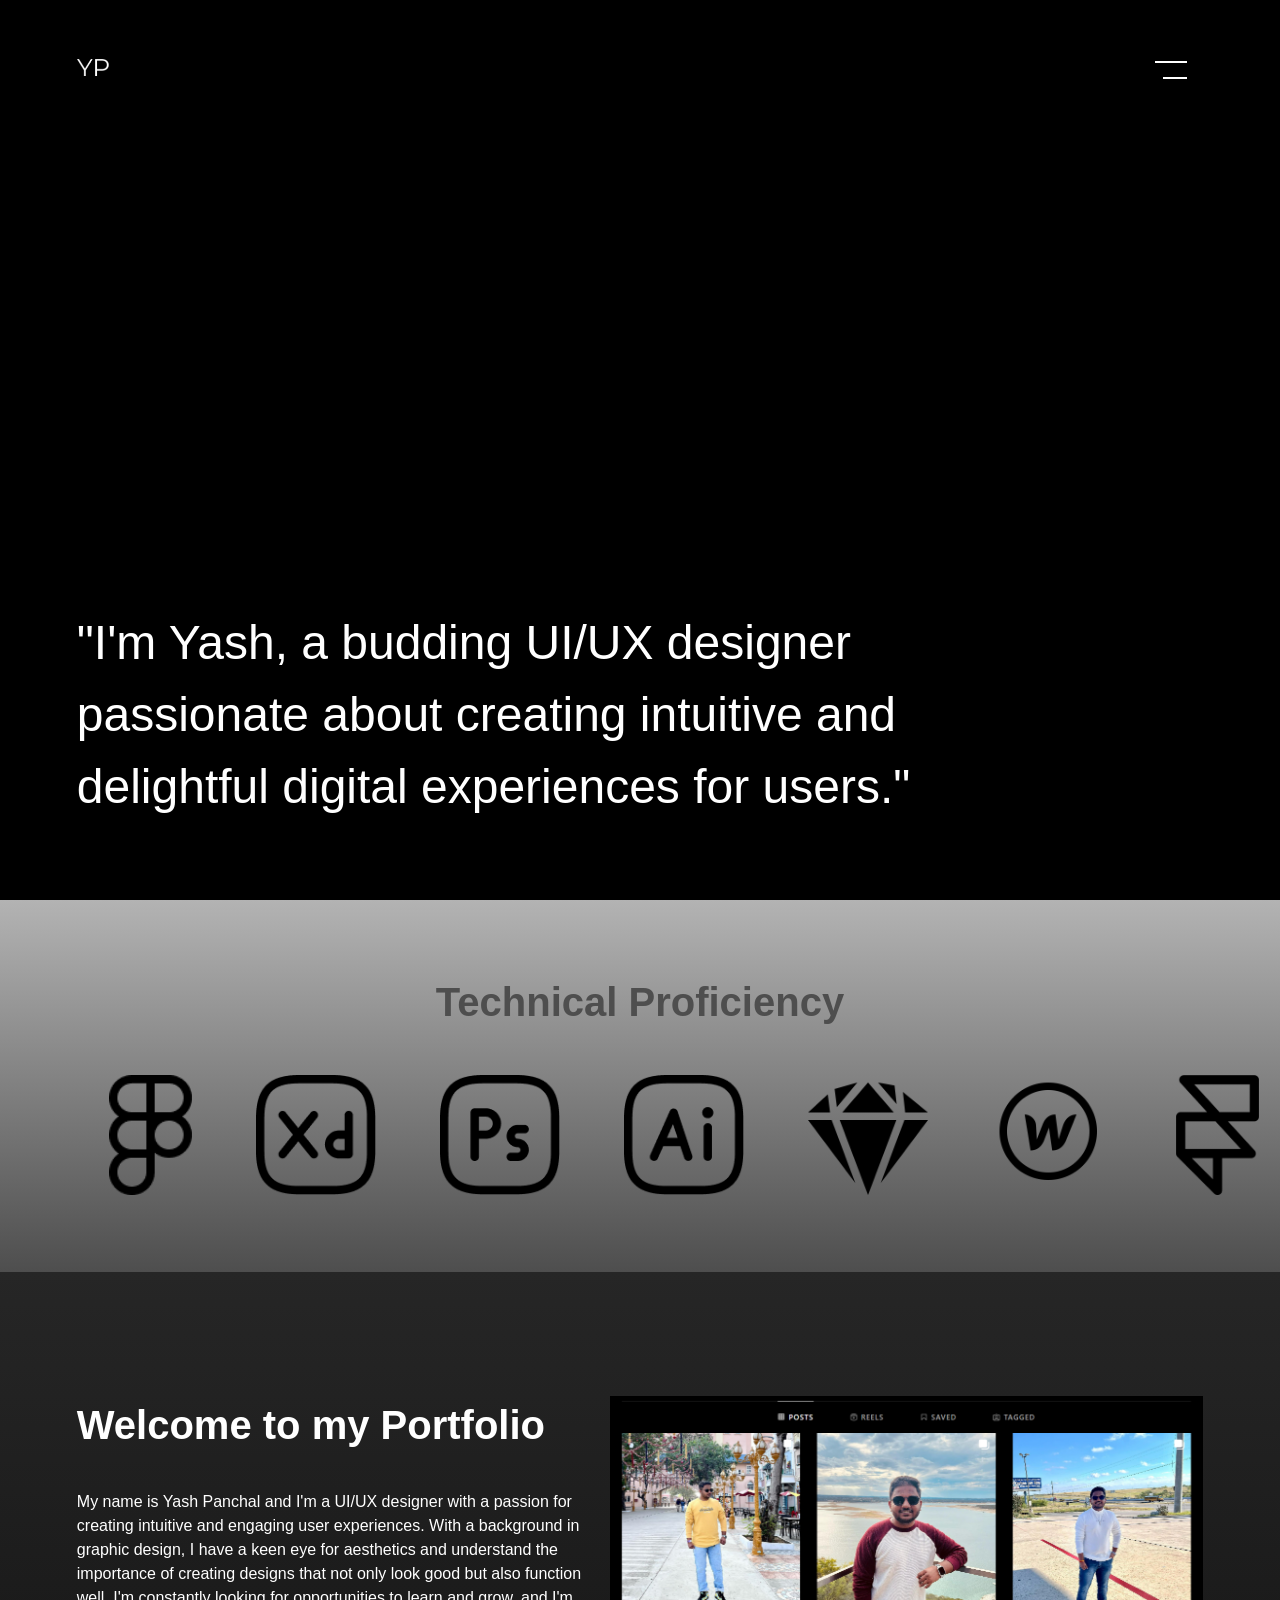
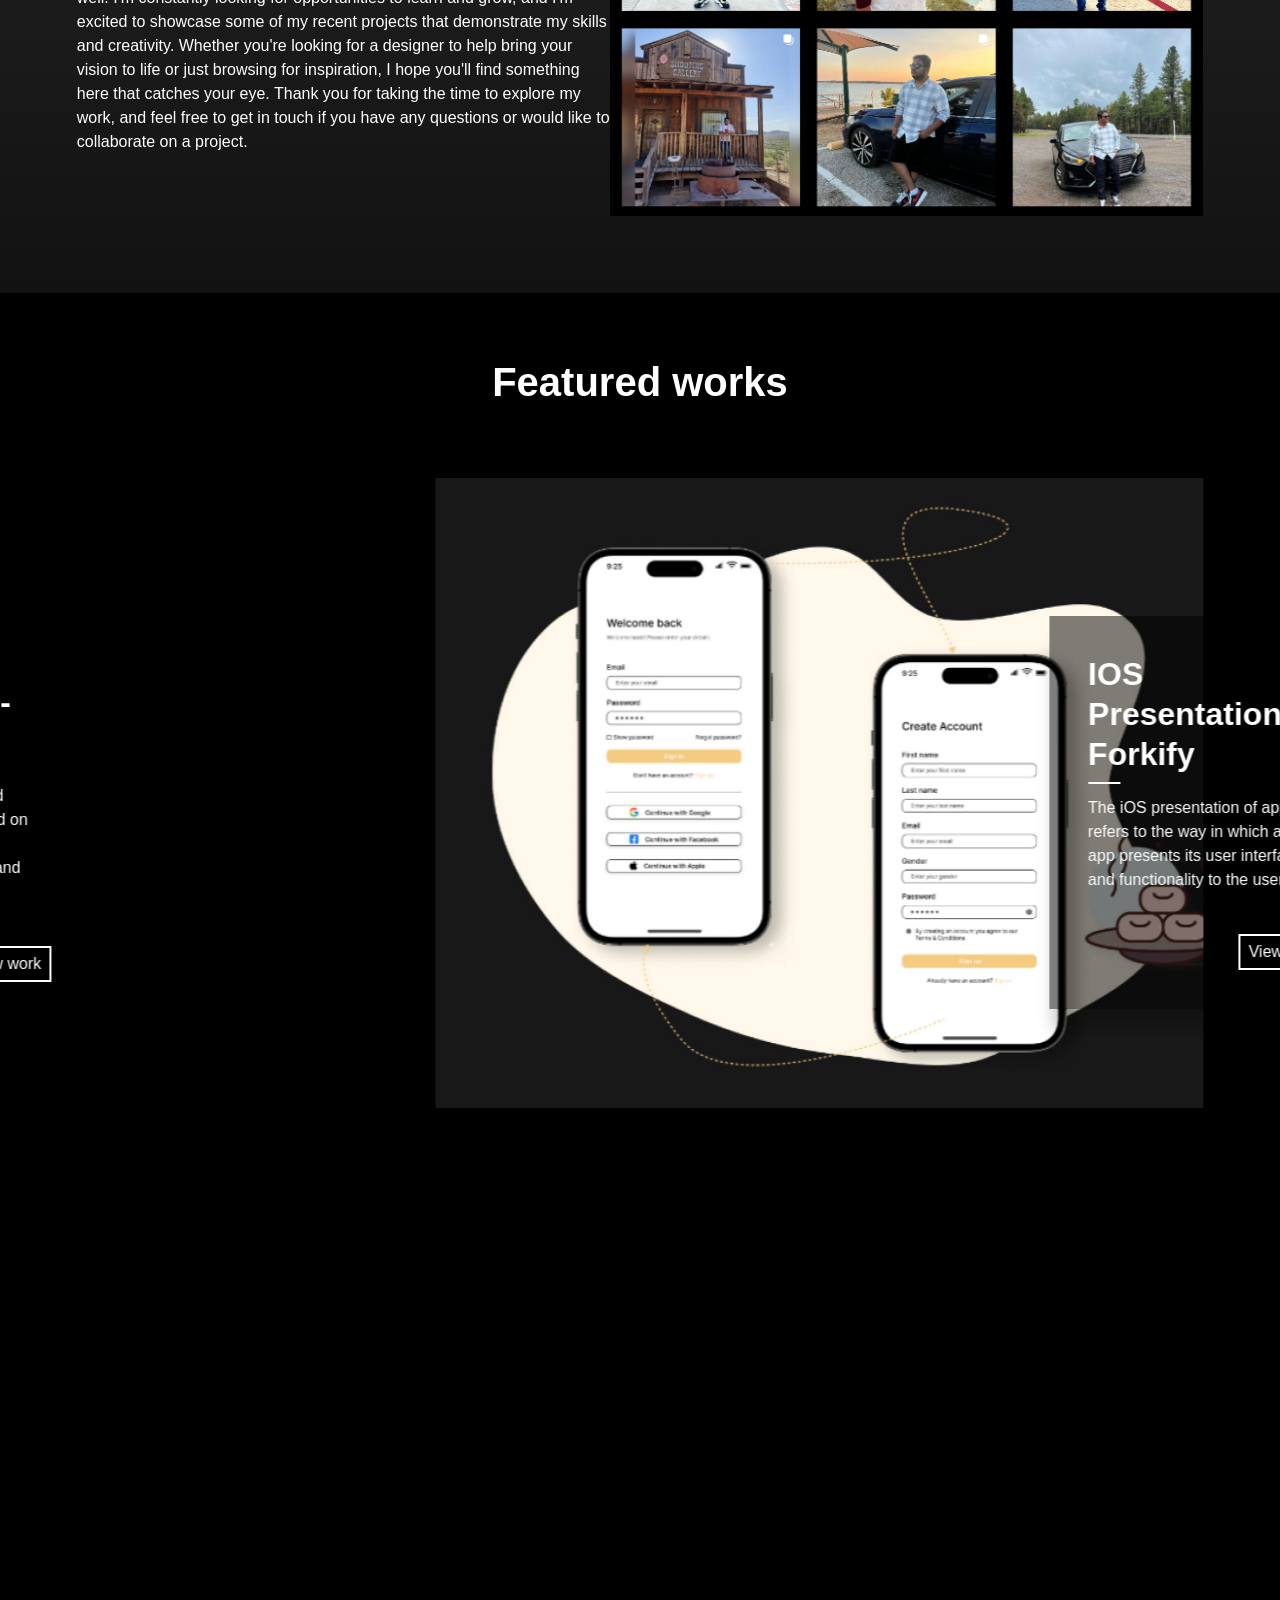
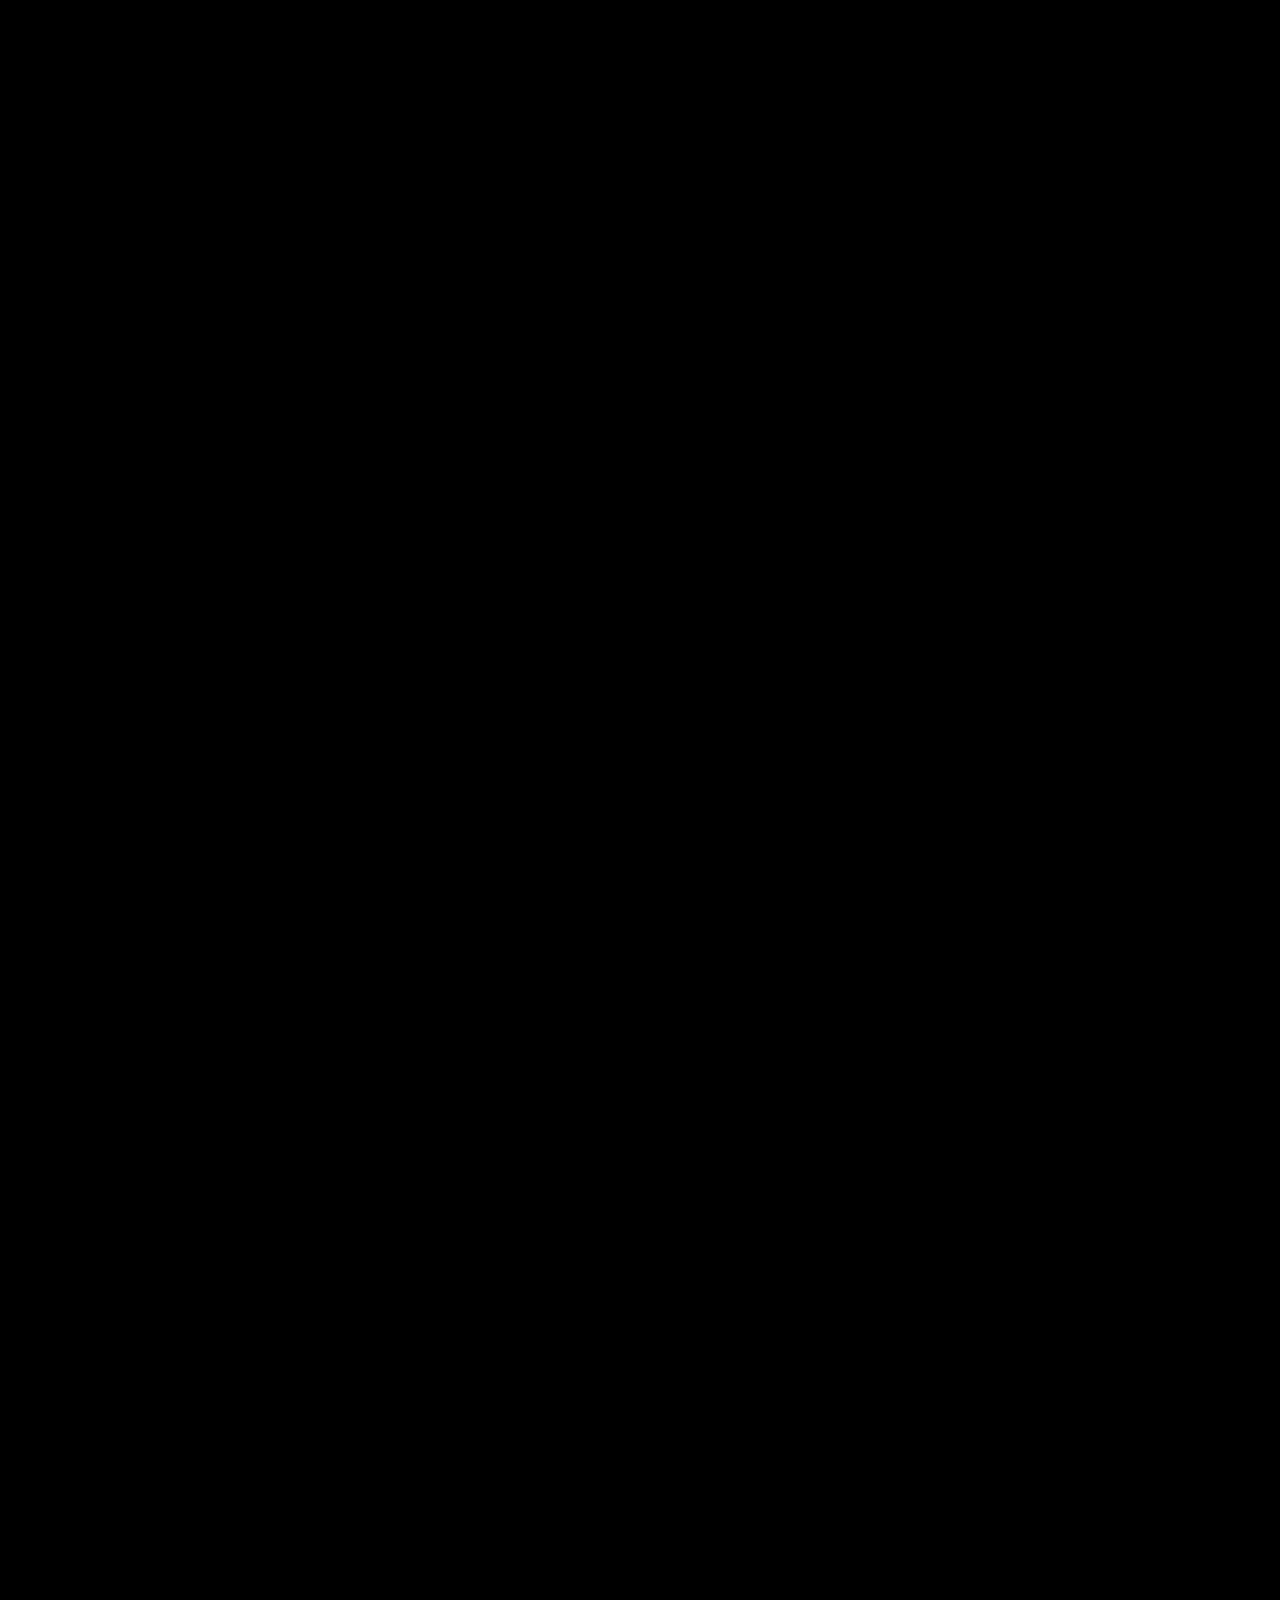
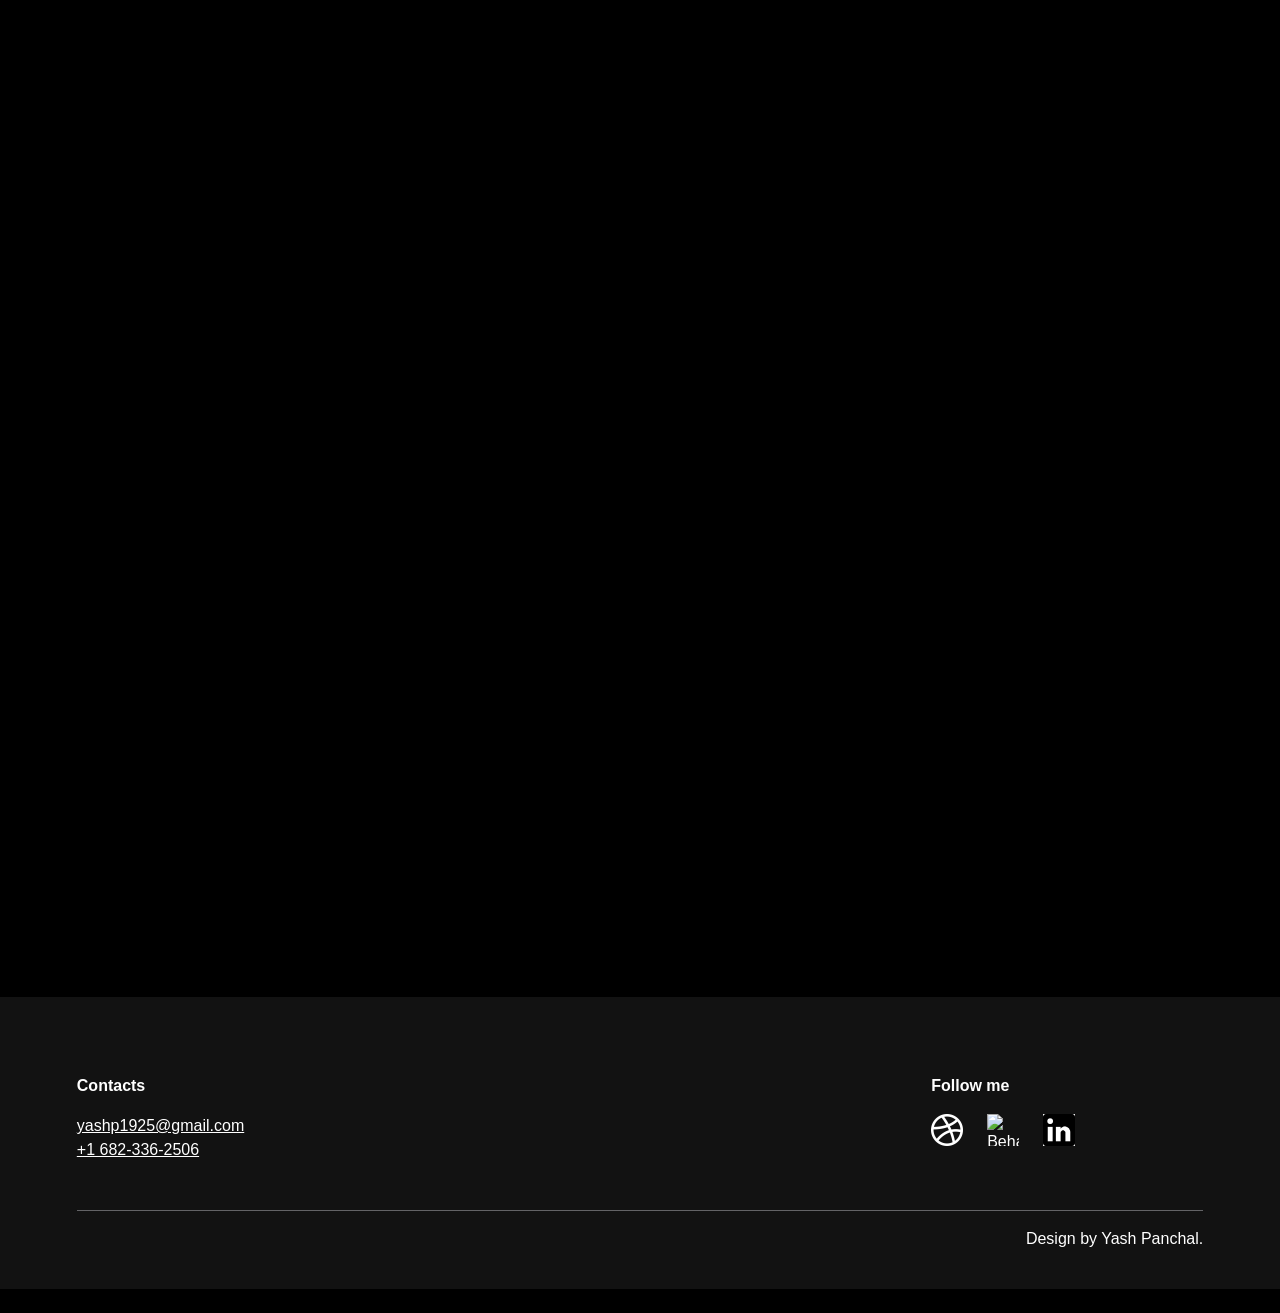
==== commit 25307222: "file update" ====
--- a/index.html
+++ b/index.html
@@ -2,7 +2,7 @@
 
 
 
-<!DOCTYPE html><html data-wf-domain="theartportfolio.webflow.io" data-wf-page="618cebcd965b60d55456a3b7" data-wf-site="618cebcd965b608bbe56a3b6"><head><meta charset="utf-8"/><title>Yash'sPortfolio</title><meta content="A beautiful portfolio to showcase my work." name="description"/><meta content="TheArtPortfolio" property="og:title"/><meta content="A beautiful portfolio to showcase your work." property="og:description"/><meta content="New folder\Frame 2.png" property="og:image"/><meta content="TheArtPortfolio" property="twitter:title"/><meta content="A beautiful portfolio to showcase your work." property="twitter:description"/><meta content="New folder\Frame 2.png" property="twitter:image"/><meta property="og:type" content="website"/><meta content="summary_large_image" name="twitter:card"/><meta content="width=device-width, initial-scale=1" name="viewport"/><meta content="Webflow" name="generator"/><link href="theartportfolio.webflow.ef1b4449d.min.css" rel="stylesheet" type="text/css"/><link href="css.css" rel="preconnect"/><link href="https://fonts.gstatic.com" rel="preconnect" crossorigin="anonymous"/><script src="webfont.js" type="text/javascript"></script><script type="text/javascript">WebFont.load({  google: {    families: ["Inter:regular,700,900"]  }});</script><!--[if lt IE 9]><script src="https://cdnjs.cloudflare.com/ajax/libs/html5shiv/3.7.3/html5shiv.min.js" type="text/javascript"></script><![endif]--><script type="text/javascript">!function(o,c){var n=c.documentElement,t=" w-mod-";n.className+=t+"js",("ontouchstart"in o||o.DocumentTouch&&c instanceof DocumentTouch)&&(n.className+=t+"touch")}(window,document);</script><link href="New folder\Frame 2.png" rel="shortcut icon" type="image/x-icon"/><link href="New folder\Frame 2.png" rel="apple-touch-icon"/><style>
+<!DOCTYPE html><html data-wf-domain="theartportfolio.webflow.io" data-wf-page="618cebcd965b60d55456a3b7" data-wf-site="618cebcd965b608bbe56a3b6"><head><meta charset="utf-8"/><title>Yash'sPortfolio</title><meta content="A beautiful portfolio to showcase my work." name="description"/><meta content="TheArtPortfolio" property="og:title"/><meta content="A beautiful portfolio to showcase my work." property="og:description"/><meta content="New folder\Frame 2.png" property="og:image"/><meta content="TheArtPortfolio" property="twitter:title"/><meta content="A beautiful portfolio to showcase your work." property="twitter:description"/><meta content="New folder\Frame 2.png" property="twitter:image"/><meta property="og:type" content="website"/><meta content="summary_large_image" name="twitter:card"/><meta content="width=device-width, initial-scale=1" name="viewport"/><meta content="Webflow" name="generator"/><link href="theartportfolio.webflow.ef1b4449d.min.css" rel="stylesheet" type="text/css"/><link href="css.css" rel="preconnect"/><link href="https://fonts.gstatic.com" rel="preconnect" crossorigin="anonymous"/><script src="webfont.js" type="text/javascript"></script><script type="text/javascript">WebFont.load({  google: {    families: ["Inter:regular,700,900"]  }});</script><!--[if lt IE 9]><script src="https://cdnjs.cloudflare.com/ajax/libs/html5shiv/3.7.3/html5shiv.min.js" type="text/javascript"></script><![endif]--><script type="text/javascript">!function(o,c){var n=c.documentElement,t=" w-mod-";n.className+=t+"js",("ontouchstart"in o||o.DocumentTouch&&c instanceof DocumentTouch)&&(n.className+=t+"touch")}(window,document);</script><link href="New folder\Frame 2.png" rel="shortcut icon" type="image/x-icon"/><link href="New folder\Frame 2.png" rel="apple-touch-icon"/><style>
 /* Lock Scroll */
 html.no-scroll {overflow: hidden;}
 </style></head><body><div data-w-id="1401b658-1b00-3bcd-59b0-3ce8ba2105cc" class="page-curtain"></div><nav class="nav-menu"><div class="nav-menu__wrapper"><div class="container w-container"><div class="nav-menu__content-wrapper"><a href="/" aria-current="page" class="nav-link w-button w--current">home</a><a href="/projects" class="nav-link w-button">projects</a><a href="/about-me" class="nav-link w-button">about me</a></div></div></div></nav><div class="nav-bar"><div class="nav__wrapper"><div class="container w-container"><div class="nav__content-wrapper"><a href="#" class="brand-link w-inline-block w--current"><img src="New folder\Frame 2.png" loading="lazy" width="400" alt="Fake logo" class="logo-brand"/></a><div id="menu-button" data-w-id="d9b25657-4f6f-2210-8471-a319bb6406bb" class="nav__menu-button"><div class="menu-button__top-bar"></div><div class="menu-button__bottom-bar"></div></div></div></div></div></div><main class="main__wrapper"><div class="hero__section wf-section"><section class="section__content-wrapper section--hero"><div class="container w-container"><header class="header"><div class="hero__content-wrapper"><h1 class="hero__title">"I'm Yash, a budding UI/UX designer passionate about creating intuitive and delightful digital experiences for users."</h1> <div class="scroll-indicator" data-w-id="b0594fed-9af3-e13b-f8e6-6599a4c2f54c" data-animation-type="lottie" data-src="https://assets.website-files.com/618cebcd965b608bbe56a3b6/618d3b1bb4f0c67fd4f52a6d_lf30_ozbxk766.json" data-loop="1" data-direction="1" data-autoplay="1" data-is-ix2-target="0" data-renderer="svg" data-default-duration="5.166666666666667" data-duration="0"></div><div data-poster-url="https://assets.website-files.com/618cebcd965b608bbe56a3b6/618cf7a7ba6c6f49720b7fef_pexels-mart-production-7565824-poster-00001.jpg" data-video-urls="https://assets.website-files.com/618cebcd965b608bbe56a3b6/618cf7a7ba6c6f49720b7fef_pexels-mart-production-7565824-transcode.mp4,https://assets.website-files.com/618cebcd965b608bbe56a3b6/618cf7a7ba6c6f49720b7fef_pexels-mart-production-7565824-transcode.webm" data-autoplay="true" data-loop="true" data-wf-ignore="true" class="hero__background-video w-background-video w-background-video-atom"><video id="879c288c-c6fd-1bfb-d425-6b4ebc94e578-video" autoplay="" loop="" style="background-image:url(&quot;https://assets.website-files.com/618cebcd965b608bbe56a3b6/618cf7a7ba6c6f49720b7fef_pexels-mart-production-7565824-poster-00001.jpg&quot;)" muted="" playsinline="" data-wf-ignore="true" data-object-fit="cover"><source src="https://assets.website-files.com/618cebcd965b608bbe56a3b6/618cf7a7ba6c6f49720b7fef_pexels-mart-production-7565824-transcode.mp4" data-wf-ignore="true"/><source src="https://assets.website-files.com/618cebcd965b608bbe56a3b6/618cf7a7ba6c6f49720b7fef_pexels-mart-production-7565824-transcode.webm" data-wf-ignore="true"/></video></div></div></header></div></section></div><section class="social-proof__section wf-section"><section class="section__content-wrapper section--social-proof"><div class="container w-container"><div class="social-proof__content-wrapper"><h2 class="social-proof__title">Technical Proficiency</h2><div class="social-proof__logo-wrapper"><img src="New folder\figma.png" loading="lazy" width="463" sizes="(max-width: 767px) 13vw, (max-width: 991px) 18vw, 13vw" srcset="New folder\figma.png" alt="figma" class="logo" style="height: 120px;">
